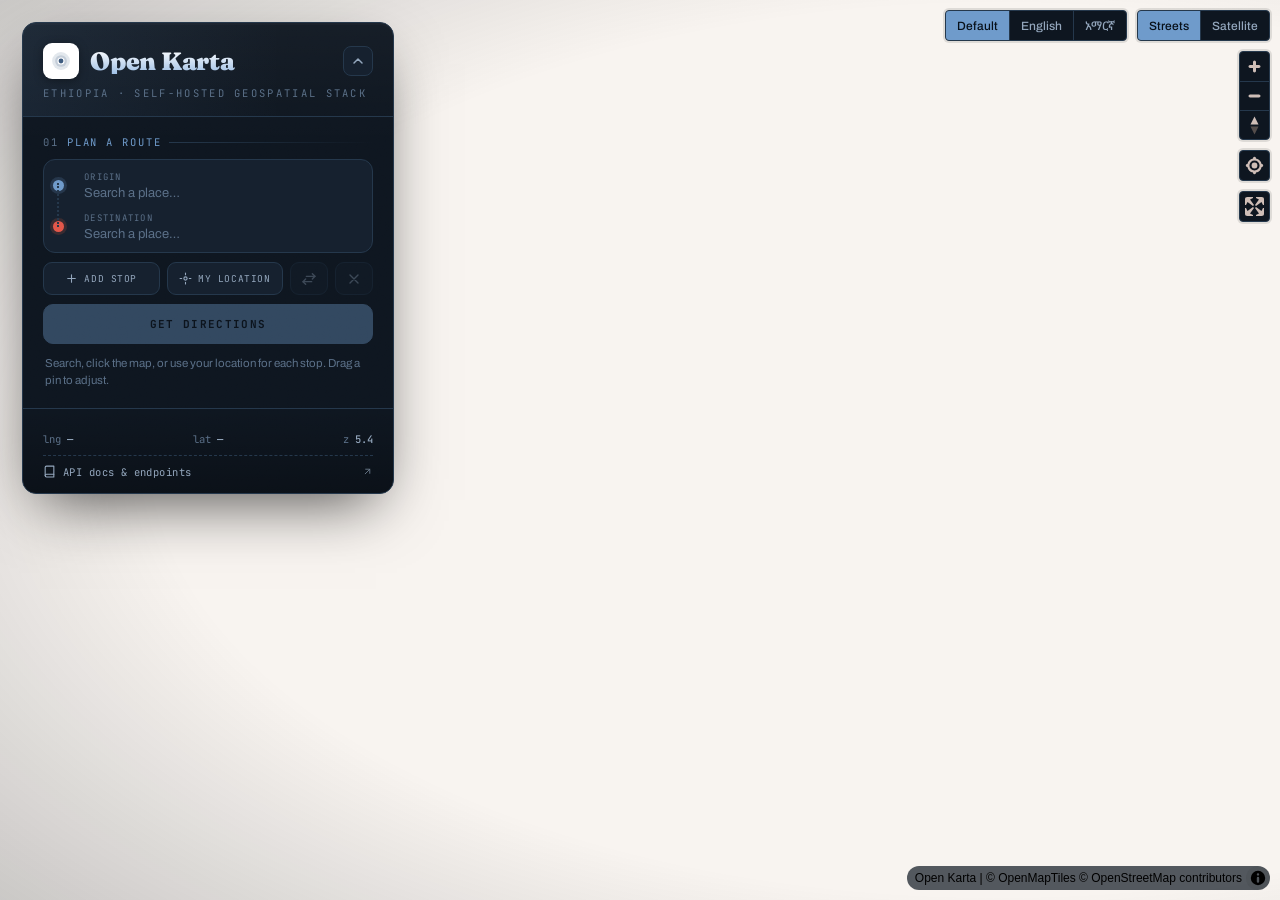
==== web/index.html @ 4a0ace34 "feat: add self-hosted Ethiopia geospatial stack behind one gateway Open Karta — a Docker Compose sta" ====
<!DOCTYPE html>
<html lang="en">
<head>
<meta charset="utf-8" />
<meta name="viewport" content="width=device-width, initial-scale=1, maximum-scale=1, user-scalable=no" />
<title>Open Karta · Ethiopia Geospatial Stack</title>
<link rel="icon" type="image/svg+xml" href="logos/openkarta-dark-optimized.svg" />

<!-- Self-hosted: no external CDN requests -->
<link href="vendor/maplibre-gl.css" rel="stylesheet" />
<script src="vendor/maplibre-gl.js"></script>

<link href="fonts-ui/ui.css" rel="stylesheet" />

<style>
  :root {
    --ink:        #0a111b;   /* body backdrop                        */
    --panel:      #0e1620;   /* brand navy (from logo)               */
    --panel-2:    #16212f;   /* raised surface                       */
    --line:       #25384c;   /* hairline borders (steel-tinted)      */
    --parchment:  #e9eff6;   /* primary text (cool off-white)        */
    --muted:      #94a7bd;   /* secondary text                       */
    --faint:      #5b7088;   /* tertiary text                        */
    --saffron:    #6f9bcb;   /* primary accent (brand steel, bright) */
    --saffron-dk: #3e5c80;   /* brand steel (base, from logo)        */
    --amber:      #e0a23a;   /* warn / starting (semantic)           */
    --emerald:    #3fae74;   /* online / ok (semantic)               */
    --terracotta: #e2574a;   /* offline / destination / alert        */
    --radius:     14px;
    --shadow:     0 24px 60px -18px rgba(0,0,0,.7), 0 2px 0 rgba(255,255,255,.02) inset;
  }

  * { box-sizing: border-box; }
  html, body { height: 100%; margin: 0; }
  body {
    font-family: "Archivo", "Noto Sans Ethiopic", system-ui, sans-serif;
    background: var(--ink);
    color: var(--parchment);
    overflow: hidden;
    -webkit-font-smoothing: antialiased;
  }

  #map { position: absolute; inset: 0; }

  /* faint vignette so the bright basemap recedes under the panel */
  #map::after {
    content: ""; position: absolute; inset: 0; pointer-events: none;
    background: radial-gradient(120% 90% at 78% 50%, transparent 55%, rgba(8,14,22,.28) 100%);
  }

  /* ----------------------------------------------------------------- panel */
  .panel {
    position: absolute; top: 22px; left: 22px; z-index: 5;
    width: 372px; max-width: calc(100vw - 44px);
    max-height: calc(100vh - 44px);
    display: flex; flex-direction: column;
    background:
      linear-gradient(180deg, rgba(255,255,255,.03), transparent 120px),
      var(--panel);
    border: 1px solid var(--line);
    border-radius: var(--radius);
    box-shadow: var(--shadow);
    overflow: hidden;
    backdrop-filter: blur(2px);
  }
  /* film grain */
  .panel::before {
    content:""; position:absolute; inset:0; pointer-events:none; opacity:.045; mix-blend-mode:overlay;
    background-image:url("data:image/svg+xml;utf8,<svg xmlns='http://www.w3.org/2000/svg' width='120' height='120'><filter id='n'><feTurbulence type='fractalNoise' baseFrequency='.9' numOctaves='2'/></filter><rect width='100%25' height='100%25' filter='url(%23n)'/></svg>");
  }
  .panel > * { position: relative; }

  .scroll { overflow-y: auto; padding: 0 20px 18px; }
  .scroll::-webkit-scrollbar { width: 8px; }
  .scroll::-webkit-scrollbar-thumb { background: var(--line); border-radius: 8px; }

  /* header */
  .head { padding: 20px 20px 16px; border-bottom: 1px solid var(--line);
          background: linear-gradient(90deg, rgba(111,155,203,.10), transparent 70%); }
  .brandrow { display:flex; align-items:center; gap:11px; }
  .mark { width:36px; height:36px; flex:0 0 auto; display:block; border-radius:9px;
          box-shadow:0 2px 10px rgba(0,0,0,.35); }
  .wordmark { font-family:"Fraunces", "Noto Sans Ethiopic", serif; font-weight:900; font-size:25px; letter-spacing:-.01em; line-height:1;
              background:linear-gradient(180deg,#fff,#9fc0e6); -webkit-background-clip:text; background-clip:text; color:transparent; }
  .tagline { margin-top:7px; font-family:"JetBrains Mono", "Noto Sans Ethiopic", monospace; font-size:10.5px; letter-spacing:.22em;
             text-transform:uppercase; color:var(--faint); }

  /* collapse toggle */
  .toggle { margin-left:auto; flex:0 0 auto; width:30px; height:30px; display:grid; place-items:center;
            background:var(--panel-2); border:1px solid var(--line); border-radius:8px; color:var(--muted);
            cursor:pointer; transition:color .18s, border-color .18s, background .18s; }
  .toggle:hover { color:var(--parchment); border-color:var(--saffron-dk); background:rgba(111,155,203,.10); }
  .toggle svg { width:16px; height:16px; transition:transform .25s ease; }
  .panel.collapsed .toggle svg { transform:rotate(180deg); }
  .panel.collapsed .scroll, .panel.collapsed .foot, .panel.collapsed .tagline { display:none; }
  .panel.collapsed .head { border-bottom:none; }

  /* sections */
  .sec { padding-top: 18px; }
  .sec-label { display:flex; align-items:center; gap:8px; font-family:"JetBrains Mono", "Noto Sans Ethiopic", monospace;
               font-size:10.5px; letter-spacing:.18em; text-transform:uppercase; color:var(--saffron);
               margin: 0 0 10px; }
  .sec-label .n { color:var(--faint); }
  .sec-label::after { content:""; flex:1; height:1px; background:linear-gradient(90deg,var(--line),transparent); }

  /* trip planner — dynamic stop rows (origin / waypoints / destination) */
  .trip { position:relative; background:var(--panel-2); border:1px solid var(--line); border-radius:12px; padding:5px 6px; }
  .trip-row { position:relative; display:grid; grid-template-columns:16px 1fr 24px; gap:9px; align-items:center; }
  .trip-row .dot { position:relative; width:11px; height:11px; border-radius:50%; justify-self:center; z-index:1; }
  .trip-row .dot.a  { background:var(--saffron);    box-shadow:0 0 0 3px rgba(111,155,203,.18); }
  .trip-row .dot.b  { background:var(--terracotta); box-shadow:0 0 0 3px rgba(223,91,59,.18); }
  .trip-row .dot.wp { background:#e0a23a;           box-shadow:0 0 0 3px rgba(224,162,58,.18); }
  /* dotted connector from each row's dot up to the previous one (dots cover the ends) */
  .trip-row:not(:first-child) .dot::before { content:""; position:absolute; left:50%; transform:translateX(-50%);
                                             bottom:50%; height:44px; border-left:2px dotted var(--line); z-index:-1; }
  .tf { position:relative; min-width:0; border-radius:8px; padding:6px 9px; transition:background .15s, box-shadow .15s; }
  .tf:hover { background:rgba(111,155,203,.06); }
  .tf.armed { background:rgba(111,155,203,.12); box-shadow:inset 0 0 0 1.5px var(--saffron); }
  .tf-lab { display:block; font-family:"JetBrains Mono","Noto Sans Ethiopic",monospace; font-size:9px; letter-spacing:.14em; text-transform:uppercase; color:var(--faint); }
  .tf-in { width:100%; background:transparent; border:0; outline:none; color:var(--parchment); font-size:13px;
           font-family:"Archivo","Noto Sans Ethiopic",sans-serif; padding:2px 0 0; text-overflow:ellipsis; }
  .tf-in::placeholder { color:var(--faint); }
  .tf-rm { width:24px; height:24px; justify-self:center; border:0; border-radius:7px; background:transparent; color:var(--faint);
           cursor:pointer; display:grid; place-items:center; transition:all .15s; }
  .tf-rm:hover { color:var(--terracotta); background:rgba(223,91,59,.10); }
  .tf-rm svg { width:14px; height:14px; }
  /* per-field autocomplete dropdown */
  .tf-ac { position:absolute; left:0; right:0; top:calc(100% + 5px); z-index:40; list-style:none; margin:0; padding:0;
           background:var(--panel); border:1px solid var(--line); border-radius:10px; overflow:hidden auto;
           box-shadow:0 16px 34px -14px rgba(0,0,0,.7); max-height:236px; }
  .tf-ac[hidden] { display:none; }
  .tf-ac li { padding:8px 11px; cursor:pointer; }
  .tf-ac li.active, .tf-ac li:hover { background:rgba(111,155,203,.14); }
  .tf-ac .ac-name { font-size:13px; color:var(--parchment); font-weight:600; white-space:nowrap; overflow:hidden; text-overflow:ellipsis; }
  .tf-ac .ac-sub { font-size:11px; color:var(--faint); white-space:nowrap; overflow:hidden; text-overflow:ellipsis; margin-top:1px; }
  .tf-ac .ac-empty { padding:9px 11px; font-size:12px; color:var(--faint); }

  .trip-actions { display:flex; gap:7px; margin-top:9px; }
  .chip-btn { flex:1; display:flex; align-items:center; justify-content:center; gap:6px; cursor:pointer; min-width:0;
              font-family:"JetBrains Mono","Noto Sans Ethiopic",monospace; font-size:9.5px; letter-spacing:.06em; text-transform:uppercase;
              color:var(--muted); background:var(--panel-2); border:1px solid var(--line); border-radius:9px; padding:9px 8px; transition:all .15s; white-space:nowrap; }
  .chip-btn:hover:not(:disabled) { color:var(--parchment); border-color:var(--saffron-dk); background:rgba(111,155,203,.06); }
  .chip-btn:disabled { opacity:.4; cursor:not-allowed; }
  .chip-btn svg { width:13px; height:13px; flex:0 0 auto; }
  .ticon { width:38px; flex:0 0 auto; border-radius:9px; border:1px solid var(--line); background:var(--panel-2); color:var(--muted);
           cursor:pointer; display:grid; place-items:center; transition:all .15s; }
  .ticon:hover:not(:disabled) { color:var(--parchment); border-color:var(--saffron-dk); background:rgba(111,155,203,.08); }
  .ticon:disabled { opacity:.35; cursor:not-allowed; }
  .ticon svg { width:16px; height:16px; }

  .btn-primary { margin-top:9px; width:100%; cursor:pointer; font-family:"JetBrains Mono","Noto Sans Ethiopic",monospace;
                 font-size:11px; letter-spacing:.12em; text-transform:uppercase; font-weight:600; color:#081019;
                 background:var(--saffron); border:1px solid var(--saffron); border-radius:10px; padding:12px;
                 box-shadow:0 8px 20px -10px rgba(111,155,203,.55); transition:filter .15s, opacity .15s; }
  .btn-primary:hover:not(:disabled) { filter:brightness(1.08); }
  .btn-primary:disabled { opacity:.38; cursor:not-allowed; box-shadow:none; }

  .trip-hint { font-size:11.5px; line-height:1.5; color:var(--faint); margin:11px 2px 0; }

  .metrics { display:none; grid-template-columns:1fr 1fr; gap:10px; margin-top:12px; }
  .metrics.show { display:grid; animation:rise .4s ease both; }
  .metric { background:linear-gradient(180deg,var(--panel-2),#101926); border:1px solid var(--line);
            border-radius:11px; padding:13px 14px; }
  .metric .k { font-family:"JetBrains Mono","Noto Sans Ethiopic",monospace; font-size:9.5px; letter-spacing:.16em; text-transform:uppercase; color:var(--faint); }
  .metric .v { font-family:"Fraunces","Noto Sans Ethiopic",serif; font-weight:600; font-size:26px; line-height:1.05; margin-top:4px; color:var(--parchment); }
  .metric .v small { font-size:13px; color:var(--muted); font-family:"Archivo","Noto Sans Ethiopic",sans-serif; font-weight:500; }

  /* turn-by-turn directions */
  .steps-wrap { display:none; margin-top:12px; border:1px solid var(--line); border-radius:11px;
                overflow:hidden; background:var(--panel-2); }
  .steps-wrap.show { display:block; animation:rise .35s ease both; }
  .steps-head { width:100%; display:flex; align-items:center; gap:9px; cursor:pointer; border:0;
                background:linear-gradient(90deg, rgba(111,155,203,.10), transparent); color:var(--parchment);
                padding:11px 12px; font-family:"JetBrains Mono","Noto Sans Ethiopic",monospace; font-size:11px;
                letter-spacing:.14em; text-transform:uppercase; }
  .steps-head .dir-ico { width:15px; height:15px; color:var(--saffron); flex:0 0 auto; }
  .steps-head .steps-count { margin-left:auto; color:var(--faint); font-size:10px; letter-spacing:.06em; }
  .steps-head .chev { width:15px; height:15px; color:var(--muted); transition:transform .25s ease; flex:0 0 auto; }
  .steps-wrap.collapsed .chev { transform:rotate(-90deg); }
  .steps-wrap.collapsed .steps { display:none; }
  .steps { list-style:none; margin:0; padding:0; max-height:288px; overflow-y:auto; border-top:1px solid var(--line); }
  .steps::-webkit-scrollbar { width:8px; }
  .steps::-webkit-scrollbar-thumb { background:var(--line); border-radius:8px; }
  .steps li { display:flex; align-items:flex-start; gap:11px; padding:10px 12px; position:relative; }
  .steps li:not(:last-child)::after { content:""; position:absolute; left:27px; top:34px; bottom:-1px; width:2px;
                                      background:var(--line); }   /* connector rail */
  .step-ico { width:32px; height:32px; flex:0 0 auto; border-radius:9px; display:grid; place-items:center;
              background:rgba(111,155,203,.13); color:var(--saffron); z-index:1; }
  .step-ico svg { width:18px; height:18px; }
  .step-ico.depart { color:var(--emerald); background:rgba(63,174,116,.15); }
  .step-ico.arrive { color:var(--terracotta); background:rgba(226,87,74,.16); }
  .step-body { min-width:0; flex:1; padding-top:1px; }
  .step-instr { font-size:12.5px; color:var(--muted); line-height:1.38; }
  .step-instr b { color:var(--parchment); font-weight:600; }
  .step-dist { margin-top:3px; font-family:"JetBrains Mono","Noto Sans Ethiopic",monospace; font-size:10px; color:var(--faint);
               letter-spacing:.04em; }

  /* top-right segmented toggles — match the (dark-restyled) built-in ctrl-group */
  .ok-segs { display:flex; gap:10px; }
  .ok-seg { display:flex; background:var(--panel); border:1px solid var(--line); border-radius:4px; overflow:hidden;
            box-shadow:0 0 0 2px rgba(0,0,0,.1); }
  .ok-seg button { border:0; cursor:pointer; background:transparent; color:var(--muted); height:29px; padding:0 11px;
                   font-family:"Archivo","Noto Sans Ethiopic",sans-serif; font-size:12px; font-weight:500;
                   white-space:nowrap; transition:background .15s, color .15s; }
  .ok-seg button + button { border-left:1px solid var(--line); }
  .ok-seg button:hover { background:rgba(111,155,203,.12); color:var(--parchment); }
  .ok-seg button.active { background:var(--saffron); color:#081019; }   /* selected segment (matches panel switchers) */

  /* footer telemetry */
  .foot { border-top:1px solid var(--line); padding:13px 20px 14px;
          background:linear-gradient(180deg, transparent, rgba(0,0,0,.25)); }
  .svc { display:flex; align-items:center; gap:9px; padding:3px 0; font-size:12px; }
  .dot { width:8px; height:8px; border-radius:50%; flex:0 0 auto; background:var(--faint);
         box-shadow:0 0 0 0 rgba(0,0,0,0); transition:.3s; }
  .dot.on    { background:var(--emerald);    box-shadow:0 0 9px rgba(63,174,116,.7); }
  .dot.warn  { background:var(--amber);       box-shadow:0 0 9px rgba(224,162,58,.6); animation:pulse 1.4s infinite; }
  .dot.off   { background:#5a4631; }
  .svc .name { color:var(--muted); }
  .svc .state { margin-left:auto; font-family:"JetBrains Mono","Noto Sans Ethiopic",monospace; font-size:10px;
                letter-spacing:.1em; text-transform:uppercase; color:var(--faint); }
  .coords { margin-top:10px; padding-top:10px; border-top:1px dashed var(--line);
            font-family:"JetBrains Mono","Noto Sans Ethiopic",monospace; font-size:10.5px; color:var(--faint);
            display:flex; justify-content:space-between; }
  .coords b { color:var(--muted); font-weight:500; }
  .docs-link { display:flex; align-items:center; gap:7px; margin-top:9px; padding-top:9px; border-top:1px dashed var(--line);
               text-decoration:none; color:var(--muted); font-family:"JetBrains Mono","Noto Sans Ethiopic",monospace;
               font-size:10.5px; letter-spacing:.04em; transition:color .15s; }
  .docs-link:hover { color:var(--saffron); }
  .docs-link svg { width:13px; height:13px; flex:0 0 auto; }
  .docs-link span { flex:1; }
  .docs-link .ext { width:11px; height:11px; opacity:.7; }

  /* toast / status line */
  .toast {
    position:absolute; left:50%; bottom:26px; transform:translate(-50%,16px); z-index:6;
    background:rgba(14,22,32,.92); border:1px solid var(--line); color:var(--parchment);
    font-family:"JetBrains Mono","Noto Sans Ethiopic",monospace; font-size:12px; letter-spacing:.02em;
    padding:10px 16px; border-radius:999px; box-shadow:var(--shadow);
    opacity:0; pointer-events:none; transition:.32s cubic-bezier(.2,.8,.2,1);
    display:flex; align-items:center; gap:9px; max-width:min(80vw,520px);
  }
  .toast.show { opacity:1; transform:translate(-50%,0); }
  .toast .tdot { width:7px; height:7px; border-radius:50%; background:var(--saffron); flex:0 0 auto; }
  .toast.err .tdot { background:var(--terracotta); }
  .toast.ok  .tdot { background:var(--emerald); }

  /* map markers */
  .mk { width:30px; height:30px; transform:translateY(-6px); filter:drop-shadow(0 5px 6px rgba(0,0,0,.4)); cursor:pointer; }
  .mk svg { width:100%; height:100%; display:block; }
  .mk .glyph { font-family:"JetBrains Mono","Noto Sans Ethiopic",monospace; font-weight:700; font-size:12px; }

  /* maplibre chrome restyle */
  .maplibregl-ctrl-group { background:var(--panel) !important; border:1px solid var(--line) !important; }
  .maplibregl-ctrl-group button + button { border-top:1px solid var(--line) !important; }
  .maplibregl-ctrl button .maplibregl-ctrl-icon { filter:invert(.85) sepia(.3) hue-rotate(330deg); }
  .maplibregl-ctrl-attrib { background:rgba(14,22,32,.7) !important; }
  .maplibregl-ctrl-attrib a { color:var(--muted) !important; }

  /* intro animation */
  @keyframes rise { from { opacity:0; transform:translateY(8px); } to { opacity:1; transform:none; } }
  @keyframes pulse { 0%,100%{ box-shadow:0 0 0 0 rgba(224,162,58,.5);} 50%{ box-shadow:0 0 0 5px rgba(224,162,58,0);} }
  .reveal { opacity:0; animation:rise .6s cubic-bezier(.2,.8,.2,1) forwards; }

  @media (max-width:560px){
    .panel{ left:12px; right:12px; top:12px; width:auto; max-height:calc(100vh - 24px); }
  }
</style>
</head>
<body>

<div id="map"></div>

<aside class="panel">
  <header class="head reveal" style="animation-delay:.05s">
    <div class="brandrow">
      <img class="mark" src="logos/openkarta-white-optimized.svg" alt="Open Karta logo" />
      <div>
        <div class="wordmark">Open&nbsp;Karta</div>
      </div>
      <button id="toggle" class="toggle" type="button" aria-label="Collapse panel" aria-expanded="true" title="Collapse panel">
        <svg viewBox="0 0 24 24" fill="none" stroke="currentColor" stroke-width="2.2" stroke-linecap="round" stroke-linejoin="round"><path d="m6 15 6-6 6 6"/></svg>
      </button>
    </div>
    <div class="tagline" data-i18n="tagline">Ethiopia · Self-hosted Geospatial Stack</div>
  </header>

  <div class="scroll">
    <!-- trip planner: searchable Origin / waypoints / Destination -->
    <section class="sec reveal" style="animation-delay:.1s; position:relative; z-index:6;">
      <p class="sec-label"><span class="n">01</span> <span data-i18n="planroute">Plan a route</span></p>

      <div class="trip" id="trip"></div>   <!-- stop rows rendered by renderTrip() -->

      <div class="trip-actions">
        <button class="chip-btn" id="addStop" type="button">
          <svg viewBox="0 0 24 24" fill="none" stroke="currentColor" stroke-width="2" stroke-linecap="round" stroke-linejoin="round"><path d="M12 5v14M5 12h14"/></svg>
          <span data-i18n="add_stop">Add stop</span>
        </button>
        <button class="chip-btn" id="useLoc" type="button">
          <svg viewBox="0 0 24 24" fill="none" stroke="currentColor" stroke-width="2" stroke-linecap="round" stroke-linejoin="round"><circle cx="12" cy="12" r="3"/><path d="M12 2v3M12 19v3M2 12h3M19 12h3"/></svg>
          <span data-i18n="my_location">My location</span>
        </button>
        <button class="ticon" id="swap" type="button" disabled aria-label="Swap">
          <svg viewBox="0 0 24 24" fill="none" stroke="currentColor" stroke-width="2" stroke-linecap="round" stroke-linejoin="round"><path d="m17 4 4 4-4 4"/><path d="M21 8H8"/><path d="m7 20-4-4 4-4"/><path d="M3 16h13"/></svg>
        </button>
        <button class="ticon" id="clear" type="button" disabled aria-label="Clear">
          <svg viewBox="0 0 24 24" fill="none" stroke="currentColor" stroke-width="2" stroke-linecap="round" stroke-linejoin="round"><path d="M18 6 6 18M6 6l12 12"/></svg>
        </button>
      </div>

      <button class="btn-primary" id="go" type="button" disabled data-i18n="get_directions">Get directions</button>

      <div class="metrics" id="metrics">
        <div class="metric"><div class="k" data-i18n="distance">Distance</div><div class="v" id="mDist">—</div></div>
        <div class="metric"><div class="k" data-i18n="drivetime">Drive time</div><div class="v" id="mTime">—</div></div>
      </div>

      <!-- turn-by-turn directions (collapsible) -->
      <div class="steps-wrap" id="stepsWrap">
        <button class="steps-head" id="stepsToggle" type="button" aria-expanded="true">
          <svg class="dir-ico" viewBox="0 0 24 24" fill="none" stroke="currentColor" stroke-width="2" stroke-linecap="round" stroke-linejoin="round"><path d="M9 6h11"/><path d="M9 12h11"/><path d="M9 18h11"/><circle cx="4" cy="6" r="1"/><circle cx="4" cy="12" r="1"/><circle cx="4" cy="18" r="1"/></svg>
          <span data-i18n="directions">Directions</span>
          <span class="steps-count" id="stepsCount"></span>
          <svg class="chev" viewBox="0 0 24 24" fill="none" stroke="currentColor" stroke-width="2.2" stroke-linecap="round" stroke-linejoin="round"><path d="m6 9 6 6 6-6"/></svg>
        </button>
        <ol class="steps" id="steps"></ol>
      </div>

      <p class="trip-hint" data-i18n="trip_hint">Search, click the map, or use your location for each stop. Drag a pin to adjust.</p>
    </section>
  </div>

  <!-- cursor readout + docs link -->
  <footer class="foot reveal" style="animation-delay:.3s">
    <div class="coords" style="border-top:0;padding-top:0"><span>lng <b id="cx">—</b></span><span>lat <b id="cy">—</b></span><span>z <b id="cz">—</b></span></div>
    <a class="docs-link" href="/docs/" target="_blank" rel="noopener">
      <svg viewBox="0 0 24 24" fill="none" stroke="currentColor" stroke-width="2" stroke-linecap="round" stroke-linejoin="round"><path d="M4 19.5A2.5 2.5 0 0 1 6.5 17H20"/><path d="M6.5 2H20v20H6.5A2.5 2.5 0 0 1 4 19.5v-15A2.5 2.5 0 0 1 6.5 2z"/></svg>
      <span data-i18n="api_docs">API docs &amp; endpoints</span>
      <svg class="ext" viewBox="0 0 24 24" fill="none" stroke="currentColor" stroke-width="2" stroke-linecap="round" stroke-linejoin="round"><path d="M7 17 17 7M8 7h9v9"/></svg>
    </a>
  </footer>
</aside>

<div class="toast" id="toast"><span class="tdot"></span><span id="toastMsg"></span></div>

<script>
/* ======================================================================
   Open Karta — frontend showcase
   Every backend is reverse-proxied same-origin through the :8000 nginx:
     /tiles/  Martin  ·  /osrm/  OSRM  ·  /photon/  Photon  ·  /nominatim/  Nominatim
   ====================================================================== */
const OSRM   = "/osrm";
const PHOTON = "/photon";   // type-ahead autocomplete

/* --------------------------- shareable URL state ------------------------ */
/* Camera (zoom/lat/lng) lives in the map #hash (MapLibre `hash: true`).
   Everything else is query params: base, lang, place (+plabel), route.       */
const URLP = new URLSearchParams(location.search);
const HAD_HASH = !!location.hash;     // did the shared link pin the camera?
function setParam(key, val) {
  const u = new URL(location.href);                 // includes the live #hash
  if (val == null || val === "") u.searchParams.delete(key);
  else u.searchParams.set(key, val);
  history.replaceState(history.state, "", u);       // preserve the camera hash
}

/* -------------------------------- i18n ---------------------------------- */
/* UI follows the Labels language: English for default/en, Amharic for am.    */
const I18N = {
  en: {
    tagline:"Ethiopia · Self-hosted Geospatial Stack",
    planroute:"Plan a route",  directions:"Directions", origin:"Origin", dest:"Destination",
    distance:"Distance", drivetime:"Drive time", clear:"Clear route",


    svc_tiles:"Vector tiles · Martin", svc_route:"Routing · OSRM", svc_search:"Search · Photon",
    base_street:"Streets", base_satellite:"Satellite", lang_default:"Default", lang_en:"English", lang_am:"Amharic",
    st_checking:"checking", st_online:"online", st_offline:"offline", st_starting:"starting", st_building:"building",
    u_m:"m", u_km:"km", u_min:"min", u_h:"h", u_steps:"steps",
      t_calc:"Calculating route…",
    t_noroute:"No route found between those points.", t_routeready:"Route ready · {km} km", t_cleared:"Route cleared",
    t_nomatch:"No match found in Ethiopia — try another term", t_basemap:"Basemap · {x}", t_labels:"Labels · {x}",
    t_searcherr:"Search unavailable — Photon still building? ({e})", t_routeerr:"Routing unreachable — finished building yet? ({e})",
      my_location:"My location", get_directions:"Get directions",
     swap:"Reverse the route",
    trip_hint:"Search, click the map, or use your location for each stop. Drag a pin to adjust.",
    t_setfrom:"Start set — now choose a destination", t_setto:"Destination set", t_armfrom:"Now search or click the map to set your start",
    t_armto:"Now search or click the map to set your destination", t_locating:"Finding your location…",
    t_locerr:"Couldn't get your location — allow access or pick it on the map", t_swapped:"Route reversed",
    add_stop:"Add stop", stop_label:"Stop", remove_stop:"Remove stop", search_ph_field:"Search a place…",
    t_setstop:"Stop set", t_armstop:"Now search or click the map to set this stop", t_maxstops:"Maximum stops reached",
    api_docs:"API docs & endpoints"
  },
  am: {
    tagline:"ኢትዮጵያ · በራስ የተስተናገደ የካርታ መድረክ",
    planroute:"መንገድ ያቅዱ",  directions:"አቅጣጫዎች", origin:"መነሻ", dest:"መድረሻ",
    distance:"ርቀት", drivetime:"የጉዞ ጊዜ", clear:"መንገዱን ላጽዳ",


    svc_tiles:"ካርታ ንጣፎች · Martin", svc_route:"መንገድ · OSRM", svc_search:"ፍለጋ · Photon",
    base_street:"ጎዳና", base_satellite:"ሳተላይት", lang_default:"ነባሪ", lang_en:"እንግሊዝኛ", lang_am:"አማርኛ",
    st_checking:"በመፈተሽ ላይ", st_online:"ይሰራል", st_offline:"ጠፍቷል", st_starting:"በመጀመር ላይ", st_building:"በመገንባት ላይ",
    u_m:"ሜ", u_km:"ኪሜ", u_min:"ደቂቃ", u_h:"ሰ", u_steps:"ደረጃዎች",
      t_calc:"መንገድ በማስላት ላይ…",
    t_noroute:"በነዚህ ቦታዎች መካከል መንገድ አልተገኘም።", t_routeready:"መንገድ ዝግጁ ነው · {km} ኪሜ", t_cleared:"መንገዱ ጸድቷል",
    t_nomatch:"አልተገኘም — በሌላ ቃል ይሞክሩ", t_basemap:"የካርታ ዓይነት · {x}", t_labels:"ስያሜዎች · {x}",
    t_searcherr:"ፍለጋ አልተሳካም — Photon እየተገነባ ይሆን? ({e})", t_routeerr:"የመንገድ አገልግሎት አልተገኘም — ግንባታው አልቋል? ({e})",
      my_location:"የእኔ አካባቢ", get_directions:"አቅጣጫ ያግኙ",
     swap:"መንገዱን ይገልብጡ",
    trip_hint:"ለእያንዳንዱ ማረፊያ ይፈልጉ፣ ካርታውን ይጫኑ ወይም አካባቢዎን ይጠቀሙ። ለማስተካከል ምልክቱን ይጎትቱ።",
    t_setfrom:"መነሻ ተዘጋጅቷል — አሁን መድረሻ ይምረጡ", t_setto:"መድረሻ ተዘጋጅቷል", t_armfrom:"መነሻዎን ለማበጀት ይፈልጉ ወይም ካርታውን ይጫኑ",
    t_armto:"መድረሻዎን ለማበጀት ይፈልጉ ወይም ካርታውን ይጫኑ", t_locating:"አካባቢዎን በማግኘት ላይ…",
    t_locerr:"አካባቢዎን ማግኘት አልተቻለም — ፈቃድ ይስጡ ወይም በካርታው ይምረጡ", t_swapped:"መንገዱ ተገልብጧል",
    add_stop:"ማረፊያ ይጨምሩ", stop_label:"ማረፊያ", remove_stop:"ማረፊያ ያስወግዱ", search_ph_field:"ቦታ ይፈልጉ…",
    t_setstop:"ማረፊያ ተዘጋጅቷል", t_armstop:"ይህን ማረፊያ ለማበጀት ይፈልጉ ወይም ካርታውን ይጫኑ", t_maxstops:"ከዚህ በላይ ማረፊያ ማከል አይቻልም",
    api_docs:"የኤፒአይ ሰነድ"
  }
};
function uiLang() { return activeLang === "am" ? "am" : "en"; }
function tr(k) { const L = uiLang(); return (I18N[L] && I18N[L][k] != null) ? I18N[L][k] : (I18N.en[k] != null ? I18N.en[k] : k); }
function fmt(k, v) { return tr(k).replace(/\{(\w+)\}/g, (_, n) => (v && v[n] != null ? v[n] : "")); }
function applyUILang() {
  const L = uiLang();
  document.documentElement.lang = L;
  document.querySelectorAll("[data-i18n]").forEach(el => { const v = I18N[L][el.dataset.i18n]; if (v != null) el.textContent = v; });
  document.querySelectorAll("[data-i18n-html]").forEach(el => { const v = I18N[L][el.dataset.i18nHtml]; if (v != null) el.innerHTML = v; });
  if (typeof updateTripUI === "function") updateTripUI();   // re-translate stop labels + placeholders
  if (lastRoute) { renderMetrics(lastRoute); renderSteps(lastRoute); }   // re-translate active directions
}

/* ------------------------------ basemaps -------------------------------- */
/* Both styles (web/styles/) use our self-hosted Martin vector tiles via /tiles/.
   Satellite-Hybrid is built from Bright (same roads/labels) over ESRI World
   Imagery, so the two basemaps share styling, glyphs and sprite. */
const BASEMAPS = [
  { id: "street",    label: "Street",    style: "styles/Bright.json" },
  { id: "satellite", label: "Satellite", style: "styles/Satellite-Hybrid.json" }
];
let activeBasemap = BASEMAPS.find(b => b.id === URLP.get("base")) || BASEMAPS[0];
let activeLang = ["en", "am", "default"].includes(URLP.get("lang")) ? URLP.get("lang") : "default";   // used by i18n + geocoder (declared early to avoid TDZ)

/* ---------------------------- map init ---------------------------------- */
const map = new maplibregl.Map({
  container: "map",
  style: activeBasemap.style,
  center: [39.6, 8.6],   // Ethiopia (overridden by #hash when present)
  zoom: 5.4,
  hash: true,            // zoom/lat/lng <-> URL #hash
  attributionControl: { compact: true, customAttribution: "Open Karta" },
  // Root-relative URLs (/tiles, /fonts, /sprites) can't be resolved inside
  // MapLibre's worker (no document base) -> "Failed to parse URL". Absolutize
  // them against the page origin here. Keeps the styles host-agnostic.
  transformRequest: (url) => ({ url: url.charAt(0) === "/" ? location.origin + url : url })
});
// Standard controls are added LAST (see bottom) so the segmented toggles sit
// above the zoom control in the top-right stack.

// Keeps the top-right segmented toggles in sync when state changes via the panel.
const toggleRefreshers = [];
function syncToggles() { toggleRefreshers.forEach(fn => fn()); }

/* ----------------------------- helpers ---------------------------------- */
const $ = id => document.getElementById(id);
let toastTimer;
function toast(msg, kind="") {
  const t = $("toast");
  $("toastMsg").textContent = msg;
  t.className = "toast show " + kind;
  clearTimeout(toastTimer);
  toastTimer = setTimeout(()=> t.classList.remove("show"), 4200);
}
const fmtCoord = (lng,lat) => `${lat.toFixed(5)}, ${lng.toFixed(5)}`;

function markerEl(label, kind) {
  const el = document.createElement("div");
  el.className = "mk";
  const fill = kind === "b" ? "#e2574a" : kind === "wp" ? "#e0a23a" : kind === "geo" ? "#36b39a" : "#5b86b3";
  const tcol = kind === "b" ? "#fff" : "#081019";
  el.innerHTML =
    `<svg viewBox="0 0 30 38">
       <path d="M15 37 C15 37 28 22 28 14 A13 13 0 1 0 2 14 C2 22 15 37 15 37Z" fill="${fill}" stroke="#0a111b" stroke-width="1.2"/>
       <text class="glyph" x="15" y="18" text-anchor="middle" fill="${tcol}">${label}</text>
     </svg>`;
  return el;
}

/* ----------------------------- search ----------------------------------- */
/* Photon (prefix/type-ahead) backs the inline search in every trip field.   */
const esc = (s) => String(s == null ? "" : s).replace(/[&<>"]/g, c => ({ "&": "&amp;", "<": "&lt;", ">": "&gt;", '"': "&quot;" }[c]));

// Shared Photon lookup: returns [{lng,lat,name,sub}] biased to the current view.
async function photonSuggest(query, limit = 5) {
  const c = map.getCenter();
  const url = PHOTON + "/api?limit=" + limit +
    "&lang=" + (uiLang() === "am" ? "am" : "en") +
    "&lat=" + c.lat.toFixed(4) + "&lon=" + c.lng.toFixed(4) +
    "&q=" + encodeURIComponent(query);
  const res = await fetch(url);
  if (!res.ok) throw new Error("HTTP " + res.status);
  const data = await res.json();
  return (data.features || []).map((f) => {
    const p = f.properties || {};
    const name = p.name || [p.street, p.housenumber].filter(Boolean).join(" ") || p.city || p.state || "Unnamed place";
    const sub = [p.street, p.city, p.county, p.state, p.country]
      .filter((v, i, a) => v && v !== name && a.indexOf(v) === i).slice(0, 3).join(", ");
    const [lng, lat] = f.geometry.coordinates;
    return { lng, lat, name, sub };
  });
}

/* --------------------------- basemap switcher --------------------------- */
function setBasemap(bm) {
  if (bm === activeBasemap) return;
  activeBasemap = bm;
  setParam("base", bm.id);
  map.setStyle(bm.style);   // accepts a style URL or an inline style object
  toast(fmt("t_basemap", { x: tr("base_" + bm.id) }));
  syncToggles();            // refresh the top-right basemap toggle
  // setStyle wipes custom sources/layers + resets labels. Once the new style is
  // ready, re-snapshot its labels, re-apply the chosen language, re-add the route.
  // (A/B/search markers are DOM-based and persist.)
  map.once("idle", () => { snapshotLabels(); applyLanguage(activeLang); if (currentRoute) addRouteLayers(currentRoute); });
}

/* ---------------------------- label language ---------------------------- */
/* Switches map labels between the style default (bilingual), English and
   Amharic, using the name:* fields in the OpenMapTiles vector tiles. */
const LANGS = [
  { id: "default", label: "Default" },
  { id: "en",      label: "English" },
  { id: "am",      label: "Amharic" }
];
const LANG_EXPR = {
  en: ["coalesce", ["get", "name:en"], ["get", "name:latin"], ["get", "name"]],
  am: ["coalesce", ["get", "name:am"], ["get", "name"]]
};
let labelOriginals = {};   // layerId -> pristine text-field for the current style

function snapshotLabels() {
  labelOriginals = {};
  for (const l of map.getStyle().layers) {
    if (l.type !== "symbol") continue;
    const tf = l.layout && l.layout["text-field"];
    if (tf && JSON.stringify(tf).includes('"name')) labelOriginals[l.id] = tf;  // name / name:* only
  }
}
function applyLanguage(lang) {
  activeLang = lang;
  const expr = LANG_EXPR[lang];                 // undefined for "default" -> restore original
  for (const id in labelOriginals) {
    try { map.setLayoutProperty(id, "text-field", expr || labelOriginals[id]); } catch (e) {}
  }
}
function selectLang(id) {
  applyLanguage(id);          // map labels (sets activeLang)
  applyUILang();              // overlay text + directions
  setParam("lang", id === "default" ? null : id);
  syncToggles();              // refresh the top-right language toggle
  toast(fmt("t_labels", { x: tr("lang_" + id) }));
}

/* ---------------------------- routing (03) ------------------------------ */
/* Ordered stops: index 0 = origin, last = destination, middle = waypoints.   */
let stops = [null, null];              // each filled stop: { lng, lat, label }
let markers = [null, null];            // maplibre Markers aligned 1:1 with stops
let armed = null;                      // numeric stop index (or null) — next search/map-click fills it
const MAX_STOPS = 8;
let currentRoute = null;               // active route geometry (re-added across basemap switches)
let lastRoute = null;                  // last OSRM route object (re-rendered when language changes)
const filledStops = () => stops.filter(Boolean);
const canRoute = () => stops.length >= 2 && stops.every(Boolean);

/* --- turn-by-turn directions (OSRM steps) --- */
const SVGI = (inner) => `<svg viewBox="0 0 24 24" fill="none" stroke="currentColor" stroke-width="2" stroke-linecap="round" stroke-linejoin="round">${inner}</svg>`;
const MICON = {
  depart:     SVGI('<path d="M3 11l19-9-9 19-2-8-8-2z"/>'),
  arrive:     SVGI('<path d="M5 22V4"/><path d="M5 4h11l-2.5 4L16 12H5"/>'),
  straight:   SVGI('<path d="M12 20V5"/><path d="m6 11 6-6 6 6"/>'),
  left:       SVGI('<path d="M9 14 4 9l5-5"/><path d="M4 9h10.5a5.5 5.5 0 0 1 5.5 5.5V20"/>'),
  right:      SVGI('<path d="m15 14 5-5-5-5"/><path d="M20 9H9.5A5.5 5.5 0 0 0 4 14.5V20"/>'),
  slightleft: SVGI('<path d="M8 16V8h8"/><path d="M18 18 8 8"/>'),
  slightright:SVGI('<path d="M16 16V8H8"/><path d="M6 18 16 8"/>'),
  uturn:      SVGI('<path d="M15 20v-9a3 3 0 0 0-6 0v3"/><path d="m6 11 3 3 3-3"/>'),
  roundabout: SVGI('<circle cx="12" cy="13.5" r="5"/><path d="M12 8.5V3"/><path d="m9 5 3-3 3 3"/>'),
  merge:      SVGI('<path d="M8 21V9"/><path d="m4 13 4-4 4 4"/><path d="M20 7c-5 0-8 2-8 7"/>'),
  fork:       SVGI('<path d="M12 21v-7"/><path d="M12 14 6 7"/><path d="m12 14 6-7"/>')
};
function maneuverIcon(m) {
  const t = m.type, mod = m.modifier || "";
  let k = "straight";
  if (t === "depart") k = "depart";
  else if (t === "arrive") k = "arrive";
  else if (t === "roundabout" || t === "rotary" || t === "roundabout turn") k = "roundabout";
  else if (t === "merge") k = "merge";
  else if (t === "fork") k = "fork";
  else if (mod.indexOf("uturn") >= 0) k = "uturn";
  else if (mod === "slight left") k = "slightleft";
  else if (mod === "slight right") k = "slightright";
  else if (mod.indexOf("left") >= 0) k = "left";
  else if (mod.indexOf("right") >= 0) k = "right";
  return MICON[k] || MICON.straight;
}
const MOD_EN = { "slight left":"slight left", "slight right":"slight right", "sharp left":"sharp left",
                 "sharp right":"sharp right", "left":"left", "right":"right", "straight":"straight" };
const MOD_AM = { "slight left":"ትንሽ ወደ ግራ", "slight right":"ትንሽ ወደ ቀኝ", "sharp left":"በደንብ ወደ ግራ",
                 "sharp right":"በደንብ ወደ ቀኝ", "left":"ግራ", "right":"ቀኝ", "straight":"ቀጥታ" };
function maneuverText(m, name) {
  const mod = m.modifier || "";
  const nm  = name ? `<b>${esc(name)}</b>` : "";
  if (uiLang() === "am") {
    const md = MOD_AM[mod] || mod, onto = name ? `፣ ${nm}` : "";
    switch (m.type) {
      case "depart":       return "ጉዞ ይጀምሩ";
      case "arrive":       return "መድረሻዎ ደርሰዋል";
      case "turn":
      case "end of road":  return (mod.indexOf("uturn") >= 0 ? "ወደ ኋላ ይመለሱ" : `ወደ ${md} ይታጠፉ`) + onto;
      case "continue":     return (mod && mod !== "straight" ? `ወደ ${md} ይቀጥሉ` : "ቀጥ ብለው ይቀጥሉ") + onto;
      case "new name":     return "ይቀጥሉ" + onto;
      case "merge":        return "ይቀላቀሉ" + onto;
      case "on ramp":      return "መግቢያውን ይውሰዱ" + onto;
      case "off ramp":     return "መውጫውን ይውሰዱ" + onto;
      case "fork":         return `በመንታ መንገዱ ${md} ይያዙ`;
      case "roundabout":
      case "rotary":       return "ወደ ዙሪያ መንገዱ ይግቡ" + (m.exit ? `፣ ${m.exit}ኛ መውጫ` : "") + onto;
      case "roundabout turn": return `በዙሪያ መንገዱ ወደ ${md} ይታጠፉ` + onto;
      default:             return "ይቀጥሉ" + onto;
    }
  }
  const md = MOD_EN[mod] || mod, onto = name ? ` onto ${nm}` : "", on = name ? ` on ${nm}` : "";
  switch (m.type) {
    case "depart":       return "Head out" + on;
    case "arrive":       return "Arrive at your destination";
    case "turn":
    case "end of road":  return (mod.indexOf("uturn") >= 0 ? "Make a U-turn" : `Turn ${md}`) + onto;
    case "continue":     return (mod && mod !== "straight" ? `Continue ${md}` : "Continue straight") + on;
    case "new name":     return "Continue" + onto;
    case "merge":        return `Merge ${md}`.trim() + onto;
    case "on ramp":      return "Take the ramp" + onto;
    case "off ramp":     return "Take the exit" + onto;
    case "fork":         return `Keep ${md || "straight"} at the fork`;
    case "roundabout":
    case "rotary":       return "Enter the roundabout" + (m.exit ? `, exit ${m.exit}` : "") + onto;
    case "roundabout turn": return `At the roundabout, turn ${md}`;
    default:             return (m.type ? m.type[0].toUpperCase() + m.type.slice(1) : "Continue") + (md ? ` ${md}` : "") + on;
  }
}
const fmtDist = (m) => m < 950 ? Math.round(m / 10) * 10 + " " + tr("u_m") : (m / 1000).toFixed(1) + " " + tr("u_km");
function renderSteps(route) {
  const steps = (route.legs || []).flatMap(l => l.steps || []);
  $("steps").innerHTML = steps.map(s => {
    const m = s.maneuver || {};
    const cls = m.type === "depart" ? "depart" : m.type === "arrive" ? "arrive" : "";
    const dist = (m.type === "arrive") ? "" : `<span class="step-dist">${fmtDist(s.distance)}</span>`;
    return `<li><span class="step-ico ${cls}">${maneuverIcon(m)}</span>` +
           `<span class="step-body"><span class="step-instr">${maneuverText(m, s.name)}</span>${dist}</span></li>`;
  }).join("");
  $("stepsCount").textContent = steps.length + " " + tr("u_steps");
  $("stepsWrap").classList.add("show");
}
function renderMetrics(route) {
  const km = route.distance / 1000;
  $("mDist").innerHTML = km < 1
    ? `${Math.round(route.distance)}<small> ${tr("u_m")}</small>`
    : `${km.toFixed(1)}<small> ${tr("u_km")}</small>`;
  const mins = Math.round(route.duration / 60);
  $("mTime").innerHTML = mins < 60
    ? `${mins}<small> ${tr("u_min")}</small>`
    : `${Math.floor(mins / 60)}<small> ${tr("u_h")} </small>${mins % 60}<small> ${tr("u_min")}</small>`;
  $("metrics").classList.add("show");
}

function addRouteLayers(geometry) {
  if (map.getSource("route")) { map.getSource("route").setData({ type:"Feature", geometry }); return; }
  map.addSource("route", { type:"geojson", data:{ type:"Feature", geometry } });
  map.addLayer({ id:"route-glow", type:"line", source:"route",
    layout:{ "line-cap":"round","line-join":"round" },
    paint:{ "line-color":"#4aa8e0","line-opacity":.28,"line-width":["interpolate",["linear"],["zoom"],5,7,14,18] } });
  map.addLayer({ id:"route-line", type:"line", source:"route",
    layout:{ "line-cap":"round","line-join":"round" },
    paint:{ "line-color":"#2f9fd6","line-width":["interpolate",["linear"],["zoom"],5,2.4,14,6] } });
}

/* ---- trip planner: ordered stops via search / map-click / my-location / drag ---- */
function stopLabel(i) {
  return i === 0 ? tr("origin") : i === stops.length - 1 ? tr("dest") : tr("stop_label") + " " + i;
}
function stopKind(i)  { return i === 0 ? "a" : i === stops.length - 1 ? "b" : "wp"; }
function stopGlyph(i) { return i === 0 ? "A" : i === stops.length - 1 ? "B" : String(i); }
function fmtStopLabel(stop) { return stop ? (stop.label || fmtCoord(stop.lng, stop.lat)) : ""; }

/* --- draggable markers, kept aligned to stops[] --- */
function makeMarker(i, stop) {
  const mk = new maplibregl.Marker({ element: markerEl(stopGlyph(i), stopKind(i)), anchor: "bottom", draggable: true })
              .setLngLat([stop.lng, stop.lat]).addTo(map);
  mk.on("dragend", () => {
    const idx = markers.indexOf(mk);            // identity lookup -> never stale after inserts/removes
    if (idx === -1) return;
    const ll = mk.getLngLat();
    stops[idx] = { lng: ll.lng, lat: ll.lat, label: fmtCoord(ll.lng, ll.lat) };
    syncFieldValue(idx); updateButtons();
    if (canRoute()) fetchRoute(false); else clearRouteLine();   // don't re-frame mid-drag
  });
  return mk;
}
function rebuildMarkers() {
  markers.forEach(m => m && m.remove());
  markers = stops.map((s, i) => s ? makeMarker(i, s) : null);
}
function placeStop(i, stop) {
  stops[i] = stop;
  if (markers[i]) markers[i].remove();
  markers[i] = makeMarker(i, stop);
}
function setStop(i, stop) {
  closeAllAC();
  placeStop(i, stop);
  if (armed === i) armed = null;
  const inp = inputEl(i);                       // commit the label even if the field is focused
  if (inp) { inp.value = fmtStopLabel(stop); inp.blur(); }
  setArmedClass(); updateButtons();
  if (canRoute()) fetchRoute();
  else { clearRouteLine(); toast(tr(i === 0 ? "t_setfrom" : i === stops.length - 1 ? "t_setto" : "t_setstop")); }
}
function armField(i) {
  armed = (armed === i) ? null : i;
  setArmedClass();
  if (armed != null) toast(tr(armed === 0 ? "t_armfrom" : armed === stops.length - 1 ? "t_armto" : "t_armstop"));
}

/* --- dynamic rows --- */
const RM_SVG = '<svg viewBox="0 0 24 24" fill="none" stroke="currentColor" stroke-width="2" stroke-linecap="round" stroke-linejoin="round"><path d="M18 6 6 18M6 6l12 12"/></svg>';
function renderTrip() {
  const wrap = $("trip"); if (!wrap) return;
  wrap.innerHTML = "";
  stops.forEach((stop, i) => {
    const isVia = i !== 0 && i !== stops.length - 1;
    const row = document.createElement("div");
    row.className = "trip-row"; row.dataset.i = i;
    row.innerHTML =
      `<span class="dot ${stopKind(i)}"></span>` +
      `<div class="tf${armed === i ? " armed" : ""}">` +
        `<label class="tf-lab">${esc(stopLabel(i))}</label>` +
        `<input class="tf-in" type="text" autocomplete="off" spellcheck="false" ` +
               `placeholder="${esc(tr("search_ph_field"))}" value="${esc(fmtStopLabel(stop))}" />` +
        `<ul class="tf-ac" hidden></ul>` +
      `</div>` +
      (isVia ? `<button class="tf-rm" type="button" aria-label="${esc(tr("remove_stop"))}">${RM_SVG}</button>` : `<span></span>`);
    wrap.appendChild(row);
  });
}
function rowEl(i)   { return $("trip").children[i]; }
function inputEl(i) { const r = rowEl(i); return r && r.querySelector(".tf-in"); }
function acFor(i)   { const r = rowEl(i); return r && r.querySelector(".tf-ac"); }
function syncFieldValue(i) {
  const inp = inputEl(i);
  if (inp && document.activeElement !== inp) inp.value = fmtStopLabel(stops[i]);
}
function setArmedClass() {
  [...$("trip").children].forEach((row, i) => {
    const tf = row.querySelector(".tf"); if (tf) tf.classList.toggle("armed", armed === i);
  });
}
function updateButtons() {
  const any = filledStops().length > 0;
  if ($("go"))      $("go").disabled = !canRoute();
  if ($("swap"))    $("swap").disabled = !any;
  if ($("clear"))   $("clear").disabled = !(any || stops.length > 2);
  if ($("addStop")) $("addStop").disabled = stops.length >= MAX_STOPS;
}
function updateTripUI() { renderTrip(); setArmedClass(); updateButtons(); }   // also used by applyUILang on language switch

/* --- per-field autocomplete (delegated on #trip) --- */
let acSeq = 0, acDebounce = null;
function closeAC(i)   { const ac = acFor(i); if (ac) { ac.hidden = true; ac.innerHTML = ""; ac._items = null; } }
function closeAllAC() { document.querySelectorAll("#trip .tf-ac").forEach(ac => { ac.hidden = true; ac.innerHTML = ""; ac._items = null; }); }
function renderAC(i, items) {
  const ac = acFor(i); if (!ac) return;
  if (!items.length) { ac.innerHTML = `<li class="ac-empty">${esc(tr("t_nomatch"))}</li>`; ac._items = []; ac.hidden = false; return; }
  ac.innerHTML = items.map((it, k) =>
    `<li data-k="${k}"${k === 0 ? ' class="active"' : ''}><div class="ac-name">${esc(it.name)}</div>` +
    (it.sub ? `<div class="ac-sub">${esc(it.sub)}</div>` : "") + `</li>`).join("");
  ac._items = items; ac.hidden = false;
}
function pickAC(i, k) {
  const ac = acFor(i); if (!ac || !ac._items) return;
  const it = ac._items[k]; if (!it) return;
  closeAC(i);
  setStop(i, { lng: it.lng, lat: it.lat, label: it.name });
  const inp = inputEl(i); if (inp) inp.blur();
}
function moveAC(i, dir) {
  const ac = acFor(i); if (!ac || ac.hidden) return;
  const lis = [...ac.querySelectorAll("li[data-k]")]; if (!lis.length) return;
  let idx = lis.findIndex(li => li.classList.contains("active"));
  idx = (idx + dir + lis.length) % lis.length;
  lis.forEach(li => li.classList.remove("active")); lis[idx].classList.add("active");
  lis[idx].scrollIntoView({ block: "nearest" });
}
$("trip").addEventListener("input", (e) => {
  const inp = e.target.closest(".tf-in"); if (!inp) return;
  const i = +inp.closest(".trip-row").dataset.i, q = inp.value.trim();
  clearTimeout(acDebounce);
  if (q.length < 2) { closeAC(i); return; }
  const seq = ++acSeq;
  acDebounce = setTimeout(async () => {
    try { const items = await photonSuggest(q, 5); if (seq === acSeq) renderAC(i, items); }
    catch (err) { if (seq === acSeq) { closeAC(i); toast(fmt("t_searcherr", { e: err.message }), "err"); } }
  }, 250);
});
$("trip").addEventListener("focusin", (e) => {
  const inp = e.target.closest(".tf-in"); if (!inp) return;
  armed = +inp.closest(".trip-row").dataset.i; setArmedClass();
});
$("trip").addEventListener("focusout", (e) => {
  const inp = e.target.closest(".tf-in"); if (!inp) return;
  const i = +inp.closest(".trip-row").dataset.i;
  setTimeout(() => closeAC(i), 130);   // let a suggestion mousedown land first
  syncFieldValue(i);                    // restore committed label if the user typed but didn't pick
});
$("trip").addEventListener("keydown", (e) => {
  const inp = e.target.closest(".tf-in"); if (!inp) return;
  const i = +inp.closest(".trip-row").dataset.i, ac = acFor(i);
  if (e.key === "ArrowDown") { e.preventDefault(); moveAC(i, 1); }
  else if (e.key === "ArrowUp") { e.preventDefault(); moveAC(i, -1); }
  else if (e.key === "Enter" && ac && !ac.hidden) { e.preventDefault(); const a = ac.querySelector("li.active"); pickAC(i, a ? +a.dataset.k : 0); }
  else if (e.key === "Escape") { closeAC(i); }
});
$("trip").addEventListener("mousedown", (e) => {   // select before blur fires
  const li = e.target.closest(".tf-ac li[data-k]"); if (!li) return;
  e.preventDefault();
  pickAC(+li.closest(".trip-row").dataset.i, +li.dataset.k);
});
$("trip").addEventListener("click", (e) => {       // remove a waypoint
  const rm = e.target.closest(".tf-rm"); if (!rm) return;
  const i = +rm.closest(".trip-row").dataset.i;
  if (i === 0 || i === stops.length - 1) return;
  if (markers[i]) markers[i].remove();
  stops.splice(i, 1); markers.splice(i, 1);
  if (armed === i) armed = null; else if (armed != null && armed > i) armed--;
  rebuildMarkers(); renderTrip(); setArmedClass(); updateButtons();
  if (canRoute()) fetchRoute(); else clearRouteLine();
});

function clearRouteLine() {
  currentRoute = null; lastRoute = null;
  if (map.getLayer("route-line")) map.removeLayer("route-line");
  if (map.getLayer("route-glow")) map.removeLayer("route-glow");
  if (map.getSource("route")) map.removeSource("route");
  $("metrics").classList.remove("show");
  $("stepsWrap").classList.remove("show");
  $("steps").innerHTML = "";
  setParam("route", null);
}
function resetTrip() {
  markers.forEach(m => m && m.remove());
  stops = [null, null]; markers = [null, null]; armed = null;
  clearRouteLine(); renderTrip(); updateButtons();
}

$("addStop").addEventListener("click", () => {
  if (stops.length >= MAX_STOPS) { toast(tr("t_maxstops")); return; }
  const at = stops.length - 1;            // insert a waypoint just before the destination
  stops.splice(at, 0, null); markers.splice(at, 0, null);
  rebuildMarkers(); renderTrip(); updateButtons();
  armed = at; setArmedClass();
  const inp = inputEl(at); if (inp) inp.focus();
});
$("clear").addEventListener("click", () => { resetTrip(); toast(tr("t_cleared")); });
$("go").addEventListener("click", () => { if (canRoute()) fetchRoute(); });
$("useLoc").addEventListener("click", () => {
  if (!navigator.geolocation) { toast(tr("t_locerr"), "err"); return; }
  toast(tr("t_locating"));
  const target = (armed != null) ? armed : 0;   // fill the focused field, else origin
  navigator.geolocation.getCurrentPosition(
    (pos) => {
      const lng = pos.coords.longitude, lat = pos.coords.latitude;
      setStop(target, { lng, lat, label: tr("my_location") });
      map.flyTo({ center: [lng, lat], zoom: Math.max(map.getZoom(), 12) });
    },
    () => toast(tr("t_locerr"), "err"),
    { enableHighAccuracy: true, timeout: 8000 }
  );
});
$("swap").addEventListener("click", () => {
  if (filledStops().length < 1) return;
  stops.reverse();
  rebuildMarkers(); armed = null;
  renderTrip(); updateButtons();
  if (canRoute()) fetchRoute(); else clearRouteLine();
  toast(tr("t_swapped"));
});
$("stepsToggle").addEventListener("click", () => {
  const collapsed = $("stepsWrap").classList.toggle("collapsed");
  $("stepsToggle").setAttribute("aria-expanded", String(!collapsed));
});

map.on("click", (e) => {
  closeAllAC();
  const stop = { lng: e.lngLat.lng, lat: e.lngLat.lat, label: fmtCoord(e.lngLat.lng, e.lngLat.lat) };
  let i = (armed != null) ? armed : stops.findIndex(s => !s);
  if (i === -1) { resetTrip(); i = 0; }   // all slots full -> start a fresh trip
  setStop(i, stop);
});

async function fetchRoute(fit = true) {
  if (!canRoute()) return;
  toast(tr("t_calc"));
  try {
    const coordStr = stops.map(s => `${s.lng},${s.lat}`).join(";");
    const url = `${OSRM}/route/v1/driving/${coordStr}?overview=full&geometries=geojson&steps=true`;
    const res = await fetch(url);
    if (!res.ok) throw new Error("HTTP " + res.status);
    const data = await res.json();
    if (data.code !== "Ok" || !data.routes || !data.routes.length) { toast(tr("t_noroute"), "err"); return; }
    const route = data.routes[0];
    currentRoute = route.geometry;
    lastRoute = route;
    addRouteLayers(currentRoute);
    setParam("route", stops.map(s => `${s.lng.toFixed(5)},${s.lat.toFixed(5)}`).join(";"));
    renderMetrics(route);
    renderSteps(route);
    if (fit) {
      const c = route.geometry.coordinates;
      const b = c.reduce((bb, xy) => bb.extend(xy), new maplibregl.LngLatBounds(c[0], c[0]));
      map.fitBounds(b, { padding: { top: 60, bottom: 60, left: 410, right: 60 }, duration: 900 });
    }
    toast(fmt("t_routeready", { km: (route.distance / 1000).toFixed(1) }), "ok");
  } catch (err) {
    toast(fmt("t_routeerr", { e: err.message }), "err");
  }
}

/* ---------------------- restore shareable state ------------------------- */
function initFromURL() {
  const route = URLP.get("route");
  if (!route) return;
  const segs = route.split(";").map(s => s.split(",").map(Number)).filter(s => s.length === 2 && s.every(isFinite));
  if (segs.length < 2) return;
  stops = segs.map(([lng, lat]) => ({ lng, lat, label: fmtCoord(lng, lat) }));
  markers = stops.map(() => null);
  rebuildMarkers(); renderTrip(); updateButtons();
  fetchRoute(!HAD_HASH);   // keep a pinned camera; otherwise frame the route
}

/* ---------------------- live coordinate readout ------------------------- */
map.on("mousemove", (e) => {
  $("cx").textContent = e.lngLat.lng.toFixed(4);
  $("cy").textContent = e.lngLat.lat.toFixed(4);
});
map.on("zoom", () => { $("cz").textContent = map.getZoom().toFixed(1); });
map.on("load", () => { $("cz").textContent = map.getZoom().toFixed(1); snapshotLabels(); applyLanguage(activeLang); initFromURL(); });

map.on("error", (e) => {
  // Surface map errors instead of swallowing them (a silent handler here once
  // hid a tile-decoding bug). Still flag the tiles dot when it's tile-related.
  const msg = (e && e.error && e.error.message) || String((e && e.error) || e);
  console.warn("[map]", msg);
});

applyUILang();      // localise the overlay to the active language on first load

/* ---- top-right segmented toggles: label language + basemap (the only switchers now) ---- */
const LANG_NATIVE = { default: "Default", en: "English", am: "አማርኛ" };   // languages shown in their own name
function segGroup(items, activeFn, labelFn, onSelect) {
  const g = document.createElement("div");
  g.className = "ok-seg";
  const render = () => {
    g.innerHTML = "";
    items.forEach((it) => {
      const b = document.createElement("button");
      b.type = "button";
      b.textContent = labelFn(it);
      if (it.id === activeFn()) b.classList.add("active");
      b.addEventListener("click", () => onSelect(it.id));
      g.appendChild(b);
    });
  };
  render();
  toggleRefreshers.push(render);
  return g;
}
map.addControl({
  onAdd() {
    const c = document.createElement("div");
    c.className = "maplibregl-ctrl ok-segs";
    c.appendChild(segGroup(LANGS, () => activeLang, (it) => LANG_NATIVE[it.id], (id) => selectLang(id)));
    c.appendChild(segGroup(BASEMAPS, () => activeBasemap.id, (it) => tr("base_" + it.id), (id) => setBasemap(BASEMAPS.find(b => b.id === id))));
    this._c = c; return c;
  },
  onRemove() { this._c.remove(); }
}, "top-right");

// Standard controls added after the toggles so they stack BELOW them (toggles above the zoom).
map.addControl(new maplibregl.NavigationControl({ visualizePitch: true, visualizeRoll: true, showZoom: true, showCompass: true }), "top-right");
map.addControl(new maplibregl.GeolocateControl({ positionOptions: { enableHighAccuracy: true }, trackUserLocation: true }), "top-right");
map.addControl(new maplibregl.FullscreenControl(), "top-right");

/* ---------------------------- panel collapse ---------------------------- */
(function () {
  const panel = document.querySelector(".panel"), t = $("toggle");
  t.addEventListener("click", () => {
    const collapsed = panel.classList.toggle("collapsed");
    t.setAttribute("aria-expanded", String(!collapsed));
    t.setAttribute("aria-label", collapsed ? "Expand panel" : "Collapse panel");
    t.title = collapsed ? "Expand panel" : "Collapse panel";
  });
})();
</script>
</body>
</html>
---- web/vendor/maplibre-gl.css ----
.maplibregl-map{font:12px/20px Helvetica Neue,Arial,Helvetica,sans-serif;overflow:hidden;position:relative;-webkit-tap-highlight-color:rgb(0 0 0/0)}.maplibregl-canvas{left:0;position:absolute;top:0}.maplibregl-map:fullscreen{height:100%;width:100%}.maplibregl-ctrl-group button.maplibregl-ctrl-compass{touch-action:none}.maplibregl-canvas-container.maplibregl-interactive,.maplibregl-ctrl-group button.maplibregl-ctrl-compass{cursor:grab;-webkit-user-select:none;-moz-user-select:none;user-select:none}.maplibregl-canvas-container.maplibregl-interactive.maplibregl-track-pointer{cursor:pointer}.maplibregl-canvas-container.maplibregl-interactive:active,.maplibregl-ctrl-group button.maplibregl-ctrl-compass:active{cursor:grabbing}.maplibregl-canvas-container.maplibregl-touch-zoom-rotate,.maplibregl-canvas-container.maplibregl-touch-zoom-rotate .maplibregl-canvas{touch-action:pan-x pan-y}.maplibregl-canvas-container.maplibregl-touch-drag-pan,.maplibregl-canvas-container.maplibregl-touch-drag-pan .maplibregl-canvas{touch-action:pinch-zoom}.maplibregl-canvas-container.maplibregl-touch-zoom-rotate.maplibregl-touch-drag-pan,.maplibregl-canvas-container.maplibregl-touch-zoom-rotate.maplibregl-touch-drag-pan .maplibregl-canvas{touch-action:none}.maplibregl-canvas-container.maplibregl-touch-drag-pan.maplibregl-cooperative-gestures,.maplibregl-canvas-container.maplibregl-touch-drag-pan.maplibregl-cooperative-gestures .maplibregl-canvas{touch-action:pan-x pan-y}.maplibregl-ctrl-bottom-left,.maplibregl-ctrl-bottom-right,.maplibregl-ctrl-top-left,.maplibregl-ctrl-top-right{pointer-events:none;position:absolute;z-index:2}.maplibregl-ctrl-top-left{left:0;top:0}.maplibregl-ctrl-top-right{right:0;top:0}.maplibregl-ctrl-bottom-left{bottom:0;left:0}.maplibregl-ctrl-bottom-right{bottom:0;right:0}.maplibregl-ctrl{clear:both;pointer-events:auto;transform:translate(0)}.maplibregl-ctrl-top-left .maplibregl-ctrl{float:left;margin:10px 0 0 10px}.maplibregl-ctrl-top-right .maplibregl-ctrl{float:right;margin:10px 10px 0 0}.maplibregl-ctrl-bottom-left .maplibregl-ctrl{float:left;margin:0 0 10px 10px}.maplibregl-ctrl-bottom-right .maplibregl-ctrl{float:right;margin:0 10px 10px 0}.maplibregl-ctrl-group{background:#fff;border-radius:4px}.maplibregl-ctrl-group:not(:empty){box-shadow:0 0 0 2px rgba(0,0,0,.1)}@media (forced-colors:active){.maplibregl-ctrl-group:not(:empty){box-shadow:0 0 0 2px ButtonText}}.maplibregl-ctrl-group button{background-color:transparent;border:0;box-sizing:border-box;cursor:pointer;display:block;height:29px;outline:none;padding:0;width:29px}.maplibregl-ctrl-group button+button{border-top:1px solid #ddd}.maplibregl-ctrl button .maplibregl-ctrl-icon{background-position:50%;background-repeat:no-repeat;display:block;height:100%;width:100%}@media (forced-colors:active){.maplibregl-ctrl-icon{background-color:transparent}.maplibregl-ctrl-group button+button{border-top:1px solid ButtonText}}.maplibregl-ctrl button::-moz-focus-inner{border:0;padding:0}.maplibregl-ctrl-attrib-button:focus,.maplibregl-ctrl-group button:focus{box-shadow:0 0 2px 2px #0096ff}.maplibregl-ctrl button:disabled{cursor:not-allowed}.maplibregl-ctrl button:disabled .maplibregl-ctrl-icon{opacity:.25}.maplibregl-ctrl button:not(:disabled):hover{background-color:rgb(0 0 0/5%)}.maplibregl-ctrl-group button:focus:focus-visible{box-shadow:0 0 2px 2px #0096ff}.maplibregl-ctrl-group button:focus:not(:focus-visible){box-shadow:none}.maplibregl-ctrl-group button:focus:first-child{border-radius:4px 4px 0 0}.maplibregl-ctrl-group button:focus:last-child{border-radius:0 0 4px 4px}.maplibregl-ctrl-group button:focus:only-child{border-radius:inherit}.maplibregl-ctrl button.maplibregl-ctrl-zoom-out .maplibregl-ctrl-icon{background-image:url("data:image/svg+xml;charset=utf-8,%3Csvg xmlns='http://www.w3.org/2000/svg' width='29' height='29' fill='%23333' viewBox='0 0 29 29'%3E%3Cpath d='M10 13c-.75 0-1.5.75-1.5 1.5S9.25 16 10 16h9c.75 0 1.5-.75 1.5-1.5S19.75 13 19 13z'/%3E%3C/svg%3E")}.maplibregl-ctrl button.maplibregl-ctrl-zoom-in .maplibregl-ctrl-icon{background-image:url("data:image/svg+xml;charset=utf-8,%3Csvg xmlns='http://www.w3.org/2000/svg' width='29' height='29' fill='%23333' viewBox='0 0 29 29'%3E%3Cpath d='M14.5 8.5c-.75 0-1.5.75-1.5 1.5v3h-3c-.75 0-1.5.75-1.5 1.5S9.25 16 10 16h3v3c0 .75.75 1.5 1.5 1.5S16 19.75 16 19v-3h3c.75 0 1.5-.75 1.5-1.5S19.75 13 19 13h-3v-3c0-.75-.75-1.5-1.5-1.5'/%3E%3C/svg%3E")}@media (forced-colors:active){.maplibregl-ctrl button.maplibregl-ctrl-zoom-out .maplibregl-ctrl-icon{background-image:url("data:image/svg+xml;charset=utf-8,%3Csvg xmlns='http://www.w3.org/2000/svg' width='29' height='29' fill='%23fff' viewBox='0 0 29 29'%3E%3Cpath d='M10 13c-.75 0-1.5.75-1.5 1.5S9.25 16 10 16h9c.75 0 1.5-.75 1.5-1.5S19.75 13 19 13z'/%3E%3C/svg%3E")}.maplibregl-ctrl button.maplibregl-ctrl-zoom-in .maplibregl-ctrl-icon{background-image:url("data:image/svg+xml;charset=utf-8,%3Csvg xmlns='http://www.w3.org/2000/svg' width='29' height='29' fill='%23fff' viewBox='0 0 29 29'%3E%3Cpath d='M14.5 8.5c-.75 0-1.5.75-1.5 1.5v3h-3c-.75 0-1.5.75-1.5 1.5S9.25 16 10 16h3v3c0 .75.75 1.5 1.5 1.5S16 19.75 16 19v-3h3c.75 0 1.5-.75 1.5-1.5S19.75 13 19 13h-3v-3c0-.75-.75-1.5-1.5-1.5'/%3E%3C/svg%3E")}}@media (forced-colors:active) and (prefers-color-scheme:light){.maplibregl-ctrl button.maplibregl-ctrl-zoom-out .maplibregl-ctrl-icon{background-image:url("data:image/svg+xml;charset=utf-8,%3Csvg xmlns='http://www.w3.org/2000/svg' width='29' height='29' viewBox='0 0 29 29'%3E%3Cpath d='M10 13c-.75 0-1.5.75-1.5 1.5S9.25 16 10 16h9c.75 0 1.5-.75 1.5-1.5S19.75 13 19 13z'/%3E%3C/svg%3E")}.maplibregl-ctrl button.maplibregl-ctrl-zoom-in .maplibregl-ctrl-icon{background-image:url("data:image/svg+xml;charset=utf-8,%3Csvg xmlns='http://www.w3.org/2000/svg' width='29' height='29' viewBox='0 0 29 29'%3E%3Cpath d='M14.5 8.5c-.75 0-1.5.75-1.5 1.5v3h-3c-.75 0-1.5.75-1.5 1.5S9.25 16 10 16h3v3c0 .75.75 1.5 1.5 1.5S16 19.75 16 19v-3h3c.75 0 1.5-.75 1.5-1.5S19.75 13 19 13h-3v-3c0-.75-.75-1.5-1.5-1.5'/%3E%3C/svg%3E")}}.maplibregl-ctrl button.maplibregl-ctrl-fullscreen .maplibregl-ctrl-icon{background-image:url("data:image/svg+xml;charset=utf-8,%3Csvg xmlns='http://www.w3.org/2000/svg' width='29' height='29' fill='%23333' viewBox='0 0 29 29'%3E%3Cpath d='M24 16v5.5c0 1.75-.75 2.5-2.5 2.5H16v-1l3-1.5-4-5.5 1-1 5.5 4 1.5-3zM6 16l1.5 3 5.5-4 1 1-4 5.5 3 1.5v1H7.5C5.75 24 5 23.25 5 21.5V16zm7-11v1l-3 1.5 4 5.5-1 1-5.5-4L6 13H5V7.5C5 5.75 5.75 5 7.5 5zm11 2.5c0-1.75-.75-2.5-2.5-2.5H16v1l3 1.5-4 5.5 1 1 5.5-4 1.5 3h1z'/%3E%3C/svg%3E")}.maplibregl-ctrl button.maplibregl-ctrl-shrink .maplibregl-ctrl-icon{background-image:url("data:image/svg+xml;charset=utf-8,%3Csvg xmlns='http://www.w3.org/2000/svg' width='29' height='29' viewBox='0 0 29 29'%3E%3Cpath d='M18.5 16c-1.75 0-2.5.75-2.5 2.5V24h1l1.5-3 5.5 4 1-1-4-5.5 3-1.5v-1zM13 18.5c0-1.75-.75-2.5-2.5-2.5H5v1l3 1.5L4 24l1 1 5.5-4 1.5 3h1zm3-8c0 1.75.75 2.5 2.5 2.5H24v-1l-3-1.5L25 5l-1-1-5.5 4L17 5h-1zM10.5 13c1.75 0 2.5-.75 2.5-2.5V5h-1l-1.5 3L5 4 4 5l4 5.5L5 12v1z'/%3E%3C/svg%3E")}@media (forced-colors:active){.maplibregl-ctrl button.maplibregl-ctrl-fullscreen .maplibregl-ctrl-icon{background-image:url("data:image/svg+xml;charset=utf-8,%3Csvg xmlns='http://www.w3.org/2000/svg' width='29' height='29' fill='%23fff' viewBox='0 0 29 29'%3E%3Cpath d='M24 16v5.5c0 1.75-.75 2.5-2.5 2.5H16v-1l3-1.5-4-5.5 1-1 5.5 4 1.5-3zM6 16l1.5 3 5.5-4 1 1-4 5.5 3 1.5v1H7.5C5.75 24 5 23.25 5 21.5V16zm7-11v1l-3 1.5 4 5.5-1 1-5.5-4L6 13H5V7.5C5 5.75 5.75 5 7.5 5zm11 2.5c0-1.75-.75-2.5-2.5-2.5H16v1l3 1.5-4 5.5 1 1 5.5-4 1.5 3h1z'/%3E%3C/svg%3E")}.maplibregl-ctrl button.maplibregl-ctrl-shrink .maplibregl-ctrl-icon{background-image:url("data:image/svg+xml;charset=utf-8,%3Csvg xmlns='http://www.w3.org/2000/svg' width='29' height='29' fill='%23fff' viewBox='0 0 29 29'%3E%3Cpath d='M18.5 16c-1.75 0-2.5.75-2.5 2.5V24h1l1.5-3 5.5 4 1-1-4-5.5 3-1.5v-1zM13 18.5c0-1.75-.75-2.5-2.5-2.5H5v1l3 1.5L4 24l1 1 5.5-4 1.5 3h1zm3-8c0 1.75.75 2.5 2.5 2.5H24v-1l-3-1.5L25 5l-1-1-5.5 4L17 5h-1zM10.5 13c1.75 0 2.5-.75 2.5-2.5V5h-1l-1.5 3L5 4 4 5l4 5.5L5 12v1z'/%3E%3C/svg%3E")}}@media (forced-colors:active) and (prefers-color-scheme:light){.maplibregl-ctrl button.maplibregl-ctrl-fullscreen .maplibregl-ctrl-icon{background-image:url("data:image/svg+xml;charset=utf-8,%3Csvg xmlns='http://www.w3.org/2000/svg' width='29' height='29' viewBox='0 0 29 29'%3E%3Cpath d='M24 16v5.5c0 1.75-.75 2.5-2.5 2.5H16v-1l3-1.5-4-5.5 1-1 5.5 4 1.5-3zM6 16l1.5 3 5.5-4 1 1-4 5.5 3 1.5v1H7.5C5.75 24 5 23.25 5 21.5V16zm7-11v1l-3 1.5 4 5.5-1 1-5.5-4L6 13H5V7.5C5 5.75 5.75 5 7.5 5zm11 2.5c0-1.75-.75-2.5-2.5-2.5H16v1l3 1.5-4 5.5 1 1 5.5-4 1.5 3h1z'/%3E%3C/svg%3E")}.maplibregl-ctrl button.maplibregl-ctrl-shrink .maplibregl-ctrl-icon{background-image:url("data:image/svg+xml;charset=utf-8,%3Csvg xmlns='http://www.w3.org/2000/svg' width='29' height='29' viewBox='0 0 29 29'%3E%3Cpath d='M18.5 16c-1.75 0-2.5.75-2.5 2.5V24h1l1.5-3 5.5 4 1-1-4-5.5 3-1.5v-1zM13 18.5c0-1.75-.75-2.5-2.5-2.5H5v1l3 1.5L4 24l1 1 5.5-4 1.5 3h1zm3-8c0 1.75.75 2.5 2.5 2.5H24v-1l-3-1.5L25 5l-1-1-5.5 4L17 5h-1zM10.5 13c1.75 0 2.5-.75 2.5-2.5V5h-1l-1.5 3L5 4 4 5l4 5.5L5 12v1z'/%3E%3C/svg%3E")}}.maplibregl-ctrl button.maplibregl-ctrl-compass .maplibregl-ctrl-icon{background-image:url("data:image/svg+xml;charset=utf-8,%3Csvg xmlns='http://www.w3.org/2000/svg' width='29' height='29' fill='%23333' viewBox='0 0 29 29'%3E%3Cpath d='m10.5 14 4-8 4 8z'/%3E%3Cpath fill='%23ccc' d='m10.5 16 4 8 4-8z'/%3E%3C/svg%3E")}@media (forced-colors:active){.maplibregl-ctrl button.maplibregl-ctrl-compass .maplibregl-ctrl-icon{background-image:url("data:image/svg+xml;charset=utf-8,%3Csvg xmlns='http://www.w3.org/2000/svg' width='29' height='29' fill='%23fff' viewBox='0 0 29 29'%3E%3Cpath d='m10.5 14 4-8 4 8z'/%3E%3Cpath fill='%23ccc' d='m10.5 16 4 8 4-8z'/%3E%3C/svg%3E")}}@media (forced-colors:active) and (prefers-color-scheme:light){.maplibregl-ctrl button.maplibregl-ctrl-compass .maplibregl-ctrl-icon{background-image:url("data:image/svg+xml;charset=utf-8,%3Csvg xmlns='http://www.w3.org/2000/svg' width='29' height='29' viewBox='0 0 29 29'%3E%3Cpath d='m10.5 14 4-8 4 8z'/%3E%3Cpath fill='%23ccc' d='m10.5 16 4 8 4-8z'/%3E%3C/svg%3E")}}.maplibregl-ctrl button.maplibregl-ctrl-terrain .maplibregl-ctrl-icon{background-image:url("data:image/svg+xml;charset=utf-8,%3Csvg xmlns='http://www.w3.org/2000/svg' width='22' height='22' fill='%23333' viewBox='0 0 22 22'%3E%3Cpath d='m1.754 13.406 4.453-4.851 3.09 3.09 3.281 3.277.969-.969-3.309-3.312 3.844-4.121 6.148 6.886h1.082v-.855l-7.207-8.07-4.84 5.187L6.169 6.57l-5.48 5.965v.871ZM.688 16.844h20.625v1.375H.688Zm0 0'/%3E%3C/svg%3E")}.maplibregl-ctrl button.maplibregl-ctrl-terrain-enabled .maplibregl-ctrl-icon{background-image:url("data:image/svg+xml;charset=utf-8,%3Csvg xmlns='http://www.w3.org/2000/svg' width='22' height='22' fill='%2333b5e5' viewBox='0 0 22 22'%3E%3Cpath d='m1.754 13.406 4.453-4.851 3.09 3.09 3.281 3.277.969-.969-3.309-3.312 3.844-4.121 6.148 6.886h1.082v-.855l-7.207-8.07-4.84 5.187L6.169 6.57l-5.48 5.965v.871ZM.688 16.844h20.625v1.375H.688Zm0 0'/%3E%3C/svg%3E")}.maplibregl-ctrl button.maplibregl-ctrl-geolocate .maplibregl-ctrl-icon{background-image:url("data:image/svg+xml;charset=utf-8,%3Csvg xmlns='http://www.w3.org/2000/svg' width='29' height='29' fill='%23333' viewBox='0 0 20 20'%3E%3Cpath d='M10 4C9 4 9 5 9 5v.1A5 5 0 0 0 5.1 9H5s-1 0-1 1 1 1 1 1h.1A5 5 0 0 0 9 14.9v.1s0 1 1 1 1-1 1-1v-.1a5 5 0 0 0 3.9-3.9h.1s1 0 1-1-1-1-1-1h-.1A5 5 0 0 0 11 5.1V5s0-1-1-1m0 2.5a3.5 3.5 0 1 1 0 7 3.5 3.5 0 1 1 0-7'/%3E%3Ccircle cx='10' cy='10' r='2'/%3E%3C/svg%3E")}.maplibregl-ctrl button.maplibregl-ctrl-geolocate:disabled .maplibregl-ctrl-icon{background-image:url("data:image/svg+xml;charset=utf-8,%3Csvg xmlns='http://www.w3.org/2000/svg' width='29' height='29' fill='%23aaa' viewBox='0 0 20 20'%3E%3Cpath d='M10 4C9 4 9 5 9 5v.1A5 5 0 0 0 5.1 9H5s-1 0-1 1 1 1 1 1h.1A5 5 0 0 0 9 14.9v.1s0 1 1 1 1-1 1-1v-.1a5 5 0 0 0 3.9-3.9h.1s1 0 1-1-1-1-1-1h-.1A5 5 0 0 0 11 5.1V5s0-1-1-1m0 2.5a3.5 3.5 0 1 1 0 7 3.5 3.5 0 1 1 0-7'/%3E%3Ccircle cx='10' cy='10' r='2'/%3E%3Cpath fill='red' d='m14 5 1 1-9 9-1-1z'/%3E%3C/svg%3E")}.maplibregl-ctrl button.maplibregl-ctrl-geolocate.maplibregl-ctrl-geolocate-active .maplibregl-ctrl-icon{background-image:url("data:image/svg+xml;charset=utf-8,%3Csvg xmlns='http://www.w3.org/2000/svg' width='29' height='29' fill='%2333b5e5' viewBox='0 0 20 20'%3E%3Cpath d='M10 4C9 4 9 5 9 5v.1A5 5 0 0 0 5.1 9H5s-1 0-1 1 1 1 1 1h.1A5 5 0 0 0 9 14.9v.1s0 1 1 1 1-1 1-1v-.1a5 5 0 0 0 3.9-3.9h.1s1 0 1-1-1-1-1-1h-.1A5 5 0 0 0 11 5.1V5s0-1-1-1m0 2.5a3.5 3.5 0 1 1 0 7 3.5 3.5 0 1 1 0-7'/%3E%3Ccircle cx='10' cy='10' r='2'/%3E%3C/svg%3E")}.maplibregl-ctrl button.maplibregl-ctrl-geolocate.maplibregl-ctrl-geolocate-active-error .maplibregl-ctrl-icon{background-image:url("data:image/svg+xml;charset=utf-8,%3Csvg xmlns='http://www.w3.org/2000/svg' width='29' height='29' fill='%23e58978' viewBox='0 0 20 20'%3E%3Cpath d='M10 4C9 4 9 5 9 5v.1A5 5 0 0 0 5.1 9H5s-1 0-1 1 1 1 1 1h.1A5 5 0 0 0 9 14.9v.1s0 1 1 1 1-1 1-1v-.1a5 5 0 0 0 3.9-3.9h.1s1 0 1-1-1-1-1-1h-.1A5 5 0 0 0 11 5.1V5s0-1-1-1m0 2.5a3.5 3.5 0 1 1 0 7 3.5 3.5 0 1 1 0-7'/%3E%3Ccircle cx='10' cy='10' r='2'/%3E%3C/svg%3E")}.maplibregl-ctrl button.maplibregl-ctrl-geolocate.maplibregl-ctrl-geolocate-background .maplibregl-ctrl-icon{background-image:url("data:image/svg+xml;charset=utf-8,%3Csvg xmlns='http://www.w3.org/2000/svg' width='29' height='29' fill='%2333b5e5' viewBox='0 0 20 20'%3E%3Cpath d='M10 4C9 4 9 5 9 5v.1A5 5 0 0 0 5.1 9H5s-1 0-1 1 1 1 1 1h.1A5 5 0 0 0 9 14.9v.1s0 1 1 1 1-1 1-1v-.1a5 5 0 0 0 3.9-3.9h.1s1 0 1-1-1-1-1-1h-.1A5 5 0 0 0 11 5.1V5s0-1-1-1m0 2.5a3.5 3.5 0 1 1 0 7 3.5 3.5 0 1 1 0-7'/%3E%3C/svg%3E")}.maplibregl-ctrl button.maplibregl-ctrl-geolocate.maplibregl-ctrl-geolocate-background-error .maplibregl-ctrl-icon{background-image:url("data:image/svg+xml;charset=utf-8,%3Csvg xmlns='http://www.w3.org/2000/svg' width='29' height='29' fill='%23e54e33' viewBox='0 0 20 20'%3E%3Cpath d='M10 4C9 4 9 5 9 5v.1A5 5 0 0 0 5.1 9H5s-1 0-1 1 1 1 1 1h.1A5 5 0 0 0 9 14.9v.1s0 1 1 1 1-1 1-1v-.1a5 5 0 0 0 3.9-3.9h.1s1 0 1-1-1-1-1-1h-.1A5 5 0 0 0 11 5.1V5s0-1-1-1m0 2.5a3.5 3.5 0 1 1 0 7 3.5 3.5 0 1 1 0-7'/%3E%3C/svg%3E")}.maplibregl-ctrl button.maplibregl-ctrl-geolocate.maplibregl-ctrl-geolocate-waiting .maplibregl-ctrl-icon{animation:maplibregl-spin 2s linear infinite}@media (forced-colors:active){.maplibregl-ctrl button.maplibregl-ctrl-geolocate .maplibregl-ctrl-icon{background-image:url("data:image/svg+xml;charset=utf-8,%3Csvg xmlns='http://www.w3.org/2000/svg' width='29' height='29' fill='%23fff' viewBox='0 0 20 20'%3E%3Cpath d='M10 4C9 4 9 5 9 5v.1A5 5 0 0 0 5.1 9H5s-1 0-1 1 1 1 1 1h.1A5 5 0 0 0 9 14.9v.1s0 1 1 1 1-1 1-1v-.1a5 5 0 0 0 3.9-3.9h.1s1 0 1-1-1-1-1-1h-.1A5 5 0 0 0 11 5.1V5s0-1-1-1m0 2.5a3.5 3.5 0 1 1 0 7 3.5 3.5 0 1 1 0-7'/%3E%3Ccircle cx='10' cy='10' r='2'/%3E%3C/svg%3E")}.maplibregl-ctrl button.maplibregl-ctrl-geolocate:disabled .maplibregl-ctrl-icon{background-image:url("data:image/svg+xml;charset=utf-8,%3Csvg xmlns='http://www.w3.org/2000/svg' width='29' height='29' fill='%23999' viewBox='0 0 20 20'%3E%3Cpath d='M10 4C9 4 9 5 9 5v.1A5 5 0 0 0 5.1 9H5s-1 0-1 1 1 1 1 1h.1A5 5 0 0 0 9 14.9v.1s0 1 1 1 1-1 1-1v-.1a5 5 0 0 0 3.9-3.9h.1s1 0 1-1-1-1-1-1h-.1A5 5 0 0 0 11 5.1V5s0-1-1-1m0 2.5a3.5 3.5 0 1 1 0 7 3.5 3.5 0 1 1 0-7'/%3E%3Ccircle cx='10' cy='10' r='2'/%3E%3Cpath fill='red' d='m14 5 1 1-9 9-1-1z'/%3E%3C/svg%3E")}.maplibregl-ctrl button.maplibregl-ctrl-geolocate.maplibregl-ctrl-geolocate-active .maplibregl-ctrl-icon{background-image:url("data:image/svg+xml;charset=utf-8,%3Csvg xmlns='http://www.w3.org/2000/svg' width='29' height='29' fill='%2333b5e5' viewBox='0 0 20 20'%3E%3Cpath d='M10 4C9 4 9 5 9 5v.1A5 5 0 0 0 5.1 9H5s-1 0-1 1 1 1 1 1h.1A5 5 0 0 0 9 14.9v.1s0 1 1 1 1-1 1-1v-.1a5 5 0 0 0 3.9-3.9h.1s1 0 1-1-1-1-1-1h-.1A5 5 0 0 0 11 5.1V5s0-1-1-1m0 2.5a3.5 3.5 0 1 1 0 7 3.5 3.5 0 1 1 0-7'/%3E%3Ccircle cx='10' cy='10' r='2'/%3E%3C/svg%3E")}.maplibregl-ctrl button.maplibregl-ctrl-geolocate.maplibregl-ctrl-geolocate-active-error .maplibregl-ctrl-icon{background-image:url("data:image/svg+xml;charset=utf-8,%3Csvg xmlns='http://www.w3.org/2000/svg' width='29' height='29' fill='%23e58978' viewBox='0 0 20 20'%3E%3Cpath d='M10 4C9 4 9 5 9 5v.1A5 5 0 0 0 5.1 9H5s-1 0-1 1 1 1 1 1h.1A5 5 0 0 0 9 14.9v.1s0 1 1 1 1-1 1-1v-.1a5 5 0 0 0 3.9-3.9h.1s1 0 1-1-1-1-1-1h-.1A5 5 0 0 0 11 5.1V5s0-1-1-1m0 2.5a3.5 3.5 0 1 1 0 7 3.5 3.5 0 1 1 0-7'/%3E%3Ccircle cx='10' cy='10' r='2'/%3E%3C/svg%3E")}.maplibregl-ctrl button.maplibregl-ctrl-geolocate.maplibregl-ctrl-geolocate-background .maplibregl-ctrl-icon{background-image:url("data:image/svg+xml;charset=utf-8,%3Csvg xmlns='http://www.w3.org/2000/svg' width='29' height='29' fill='%2333b5e5' viewBox='0 0 20 20'%3E%3Cpath d='M10 4C9 4 9 5 9 5v.1A5 5 0 0 0 5.1 9H5s-1 0-1 1 1 1 1 1h.1A5 5 0 0 0 9 14.9v.1s0 1 1 1 1-1 1-1v-.1a5 5 0 0 0 3.9-3.9h.1s1 0 1-1-1-1-1-1h-.1A5 5 0 0 0 11 5.1V5s0-1-1-1m0 2.5a3.5 3.5 0 1 1 0 7 3.5 3.5 0 1 1 0-7'/%3E%3C/svg%3E")}.maplibregl-ctrl button.maplibregl-ctrl-geolocate.maplibregl-ctrl-geolocate-background-error .maplibregl-ctrl-icon{background-image:url("data:image/svg+xml;charset=utf-8,%3Csvg xmlns='http://www.w3.org/2000/svg' width='29' height='29' fill='%23e54e33' viewBox='0 0 20 20'%3E%3Cpath d='M10 4C9 4 9 5 9 5v.1A5 5 0 0 0 5.1 9H5s-1 0-1 1 1 1 1 1h.1A5 5 0 0 0 9 14.9v.1s0 1 1 1 1-1 1-1v-.1a5 5 0 0 0 3.9-3.9h.1s1 0 1-1-1-1-1-1h-.1A5 5 0 0 0 11 5.1V5s0-1-1-1m0 2.5a3.5 3.5 0 1 1 0 7 3.5 3.5 0 1 1 0-7'/%3E%3C/svg%3E")}}@media (forced-colors:active) and (prefers-color-scheme:light){.maplibregl-ctrl button.maplibregl-ctrl-geolocate .maplibregl-ctrl-icon{background-image:url("data:image/svg+xml;charset=utf-8,%3Csvg xmlns='http://www.w3.org/2000/svg' width='29' height='29' viewBox='0 0 20 20'%3E%3Cpath d='M10 4C9 4 9 5 9 5v.1A5 5 0 0 0 5.1 9H5s-1 0-1 1 1 1 1 1h.1A5 5 0 0 0 9 14.9v.1s0 1 1 1 1-1 1-1v-.1a5 5 0 0 0 3.9-3.9h.1s1 0 1-1-1-1-1-1h-.1A5 5 0 0 0 11 5.1V5s0-1-1-1m0 2.5a3.5 3.5 0 1 1 0 7 3.5 3.5 0 1 1 0-7'/%3E%3Ccircle cx='10' cy='10' r='2'/%3E%3C/svg%3E")}.maplibregl-ctrl button.maplibregl-ctrl-geolocate:disabled .maplibregl-ctrl-icon{background-image:url("data:image/svg+xml;charset=utf-8,%3Csvg xmlns='http://www.w3.org/2000/svg' width='29' height='29' fill='%23666' viewBox='0 0 20 20'%3E%3Cpath d='M10 4C9 4 9 5 9 5v.1A5 5 0 0 0 5.1 9H5s-1 0-1 1 1 1 1 1h.1A5 5 0 0 0 9 14.9v.1s0 1 1 1 1-1 1-1v-.1a5 5 0 0 0 3.9-3.9h.1s1 0 1-1-1-1-1-1h-.1A5 5 0 0 0 11 5.1V5s0-1-1-1m0 2.5a3.5 3.5 0 1 1 0 7 3.5 3.5 0 1 1 0-7'/%3E%3Ccircle cx='10' cy='10' r='2'/%3E%3Cpath fill='red' d='m14 5 1 1-9 9-1-1z'/%3E%3C/svg%3E")}}@keyframes maplibregl-spin{0%{transform:rotate(0deg)}to{transform:rotate(1turn)}}a.maplibregl-ctrl-logo{background-image:url("data:image/svg+xml;charset=utf-8,%3Csvg xmlns='http://www.w3.org/2000/svg' width='88' height='23' fill='none'%3E%3Cpath fill='%23000' fill-opacity='.4' fill-rule='evenodd' d='M17.408 16.796h-1.827l2.501-12.095h.198l3.324 6.533.988 2.19.988-2.19 3.258-6.533h.181l2.6 12.095h-1.81l-1.218-5.644-.362-1.71-.658 1.71-2.929 5.644h-.098l-2.914-5.644-.757-1.71-.345 1.71zm1.958-3.42-.726 3.663a1.255 1.255 0 0 1-1.232 1.011h-1.827a1.255 1.255 0 0 1-1.229-1.509l2.501-12.095a1.255 1.255 0 0 1 1.23-1.001h.197a1.25 1.25 0 0 1 1.12.685l3.19 6.273 3.125-6.263a1.25 1.25 0 0 1 1.123-.695h.181a1.255 1.255 0 0 1 1.227.991l1.443 6.71a5 5 0 0 1 .314-.787l.009-.016a4.6 4.6 0 0 1 1.777-1.887c.782-.46 1.668-.667 2.611-.667a4.6 4.6 0 0 1 1.7.32l.306.134c.21-.16.474-.256.759-.256h1.694a1.255 1.255 0 0 1 1.212.925 1.255 1.255 0 0 1 1.212-.925h1.711c.284 0 .545.094.755.252.613-.3 1.312-.45 2.075-.45 1.356 0 2.557.445 3.482 1.4q.47.48.763 1.064V4.701a1.255 1.255 0 0 1 1.255-1.255h1.86A1.255 1.255 0 0 1 54.44 4.7v9.194h2.217c.19 0 .37.043.532.118v-4.77c0-.356.147-.678.385-.906a2.42 2.42 0 0 1-.682-1.71c0-.665.267-1.253.735-1.7a2.45 2.45 0 0 1 1.722-.674 2.43 2.43 0 0 1 1.705.675q.318.302.504.683V4.7a1.255 1.255 0 0 1 1.255-1.255h1.744A1.255 1.255 0 0 1 65.812 4.7v3.335a4.8 4.8 0 0 1 1.526-.246c.938 0 1.817.214 2.59.69a4.47 4.47 0 0 1 1.67 1.743v-.98a1.255 1.255 0 0 1 1.256-1.256h1.777c.233 0 .451.064.639.174a3.4 3.4 0 0 1 1.567-.372c.346 0 .861.02 1.285.232a1.25 1.25 0 0 1 .689 1.004 4.7 4.7 0 0 1 .853-.588c.795-.44 1.675-.647 2.61-.647 1.385 0 2.65.39 3.525 1.396.836.938 1.168 2.173 1.168 3.528q-.001.515-.056 1.051a1.255 1.255 0 0 1-.947 1.09l.408.952a1.255 1.255 0 0 1-.477 1.552c-.418.268-.92.463-1.458.612-.613.171-1.304.244-2.049.244-1.06 0-2.043-.207-2.886-.698l-.015-.008c-.798-.48-1.419-1.135-1.818-1.963l-.004-.008a5.8 5.8 0 0 1-.548-2.512q0-.429.053-.843a1.3 1.3 0 0 1-.333-.086l-.166-.004c-.223 0-.426.062-.643.228-.03.024-.142.139-.142.59v3.883a1.255 1.255 0 0 1-1.256 1.256h-1.777a1.255 1.255 0 0 1-1.256-1.256V15.69l-.032.057a4.8 4.8 0 0 1-1.86 1.833 5.04 5.04 0 0 1-2.484.634 4.5 4.5 0 0 1-1.935-.424 1.25 1.25 0 0 1-.764.258h-1.71a1.255 1.255 0 0 1-1.256-1.255V7.687a2.4 2.4 0 0 1-.428.625c.253.23.412.561.412.93v7.553a1.255 1.255 0 0 1-1.256 1.255h-1.843a1.25 1.25 0 0 1-.894-.373c-.228.23-.544.373-.894.373H51.32a1.255 1.255 0 0 1-1.256-1.255v-1.251l-.061.117a4.7 4.7 0 0 1-1.782 1.884 4.77 4.77 0 0 1-2.485.67 5.6 5.6 0 0 1-1.485-.188l.009 2.764a1.255 1.255 0 0 1-1.255 1.259h-1.729a1.255 1.255 0 0 1-1.255-1.255v-3.537a1.255 1.255 0 0 1-1.167.793h-1.679a1.25 1.25 0 0 1-.77-.263 4.5 4.5 0 0 1-1.945.429c-.885 0-1.724-.21-2.495-.632l-.017-.01a5 5 0 0 1-1.081-.836 1.255 1.255 0 0 1-1.254 1.312h-1.81a1.255 1.255 0 0 1-1.228-.99l-.782-3.625-2.044 3.939a1.25 1.25 0 0 1-1.115.676h-.098a1.25 1.25 0 0 1-1.116-.68l-2.061-3.994zM35.92 16.63l.207-.114.223-.15q.493-.356.735-.785l.061-.118.033 1.332h1.678V9.242h-1.694l-.033 1.267q-.133-.329-.526-.658l-.032-.028a3.2 3.2 0 0 0-.668-.428l-.27-.12a3.3 3.3 0 0 0-1.235-.23q-1.136-.001-1.974.493a3.36 3.36 0 0 0-1.3 1.382q-.445.89-.444 2.074 0 1.2.51 2.107a3.8 3.8 0 0 0 1.382 1.381 3.9 3.9 0 0 0 1.893.477q.795 0 1.455-.33zm-2.789-5.38q-.576.675-.575 1.762 0 1.102.559 1.794.576.675 1.645.675a2.25 2.25 0 0 0 .934-.19 2.2 2.2 0 0 0 .468-.29l.178-.161a2.2 2.2 0 0 0 .397-.561q.244-.5.244-1.15v-.115q0-.708-.296-1.267l-.043-.077a2.2 2.2 0 0 0-.633-.709l-.13-.086-.047-.028a2.1 2.1 0 0 0-1.073-.285q-1.052 0-1.629.692zm2.316 2.706c.163-.17.28-.407.28-.83v-.114c0-.292-.06-.508-.15-.68a.96.96 0 0 0-.353-.389.85.85 0 0 0-.464-.127c-.4 0-.56.114-.664.239l-.01.012c-.148.174-.275.45-.275.945 0 .506.122.801.27.99.097.11.266.224.68.224.303 0 .504-.09.687-.269zm7.545 1.705a2.6 2.6 0 0 0 .331.423q.319.33.755.548l.173.074q.65.255 1.49.255 1.02 0 1.844-.493a3.45 3.45 0 0 0 1.316-1.4q.493-.904.493-2.089 0-1.909-.988-2.913-.988-1.02-2.584-1.02-.898 0-1.575.347a3 3 0 0 0-.415.262l-.199.166a3.4 3.4 0 0 0-.64.82V9.242h-1.712v11.553h1.729l-.017-5.134zm.53-1.138q.206.29.48.5l.155.11.053.034q.51.296 1.119.297 1.07 0 1.645-.675.577-.69.576-1.762 0-1.119-.576-1.777-.558-.675-1.645-.675-.435 0-.835.16a2 2 0 0 0-.284.136 2 2 0 0 0-.363.254 2.2 2.2 0 0 0-.46.569l-.082.162a2.6 2.6 0 0 0-.213 1.072v.115q0 .707.296 1.267l.135.211zm.964-.818a1.1 1.1 0 0 0 .367.385.94.94 0 0 0 .476.118c.423 0 .59-.117.687-.23.159-.194.28-.478.28-.95 0-.53-.133-.8-.266-.952l-.021-.025c-.078-.094-.231-.221-.68-.221a1 1 0 0 0-.503.135l-.012.007a.86.86 0 0 0-.335.343c-.073.133-.132.324-.132.614v.115a1.4 1.4 0 0 0 .14.66zm15.7-6.222q.347-.346.346-.856a1.05 1.05 0 0 0-.345-.79 1.18 1.18 0 0 0-.84-.329q-.51 0-.855.33a1.05 1.05 0 0 0-.346.79q0 .51.346.855.345.346.856.346.51 0 .839-.346zm4.337 9.314.033-1.332q.191.403.59.747l.098.081a4 4 0 0 0 .316.224l.223.122a3.2 3.2 0 0 0 1.44.322 3.8 3.8 0 0 0 1.875-.477 3.5 3.5 0 0 0 1.382-1.366q.527-.89.526-2.09 0-1.184-.444-2.073a3.24 3.24 0 0 0-1.283-1.399q-.823-.51-1.942-.51a3.5 3.5 0 0 0-1.527.344l-.086.043-.165.09a3 3 0 0 0-.33.214q-.432.315-.656.707a2 2 0 0 0-.099.198l.082-1.283V4.701h-1.744v12.095zm.473-2.509a2.5 2.5 0 0 0 .566.7q.117.098.245.18l.144.08a2.1 2.1 0 0 0 .975.232q1.07 0 1.645-.675.576-.69.576-1.778 0-1.102-.576-1.777-.56-.691-1.645-.692a2.2 2.2 0 0 0-1.015.235q-.22.113-.415.282l-.15.142a2.1 2.1 0 0 0-.42.594q-.223.479-.223 1.1v.115q0 .705.293 1.26zm2.616-.293c.157-.191.28-.479.28-.967 0-.51-.13-.79-.276-.961l-.021-.026c-.082-.1-.232-.225-.67-.225a.87.87 0 0 0-.681.279l-.012.011c-.154.155-.274.38-.274.807v.115c0 .285.057.499.144.669a1.1 1.1 0 0 0 .367.405c.137.082.28.123.455.123.423 0 .59-.118.686-.23zm8.266-3.013q.345-.13.724-.14l.069-.002q.493 0 .642.099l.247-1.794q-.196-.099-.717-.099a2.3 2.3 0 0 0-.545.063 2 2 0 0 0-.411.148 2.2 2.2 0 0 0-.4.249 2.5 2.5 0 0 0-.485.499 2.7 2.7 0 0 0-.32.581l-.05.137v-1.48h-1.778v7.553h1.777v-3.884q0-.546.159-.943a1.5 1.5 0 0 1 .466-.636 2.5 2.5 0 0 1 .399-.253 2 2 0 0 1 .224-.099zm9.784 2.656.05-.922q0-1.743-.856-2.698-.838-.97-2.584-.97-1.119-.001-2.007.493a3.46 3.46 0 0 0-1.4 1.382q-.493.906-.493 2.106 0 1.07.428 1.975.428.89 1.332 1.432.906.526 2.255.526.973 0 1.668-.185l.044-.012.135-.04q.613-.184.984-.421l-.542-1.267q-.3.162-.642.274l-.297.087q-.51.131-1.3.131-.954 0-1.497-.444a1.6 1.6 0 0 1-.192-.193q-.366-.44-.512-1.234l-.004-.021zm-5.427-1.256-.003.022h3.752v-.138q-.011-.727-.288-1.118a1 1 0 0 0-.156-.176q-.46-.428-1.316-.428-.986 0-1.494.604-.379.45-.494 1.234zm-27.053 2.77V4.7h-1.86v12.095h5.333V15.15zm7.103-5.908v7.553h-1.843V9.242h1.843z'/%3E%3Cpath fill='%23fff' d='m19.63 11.151-.757-1.71-.345 1.71-1.12 5.644h-1.827L18.083 4.7h.197l3.325 6.533.988 2.19.988-2.19L26.839 4.7h.181l2.6 12.095h-1.81l-1.218-5.644-.362-1.71-.658 1.71-2.93 5.644h-.098l-2.913-5.644zm14.836 5.81q-1.02 0-1.893-.478a3.8 3.8 0 0 1-1.381-1.382q-.51-.906-.51-2.106 0-1.185.444-2.074a3.36 3.36 0 0 1 1.3-1.382q.839-.494 1.974-.494a3.3 3.3 0 0 1 1.234.231 3.3 3.3 0 0 1 .97.575q.396.33.527.659l.033-1.267h1.694v7.553H37.18l-.033-1.332q-.279.593-1.02 1.053a3.17 3.17 0 0 1-1.662.444zm.296-1.482q.938 0 1.58-.642.642-.66.642-1.711v-.115q0-.708-.296-1.267a2.2 2.2 0 0 0-.807-.872 2.1 2.1 0 0 0-1.119-.313q-1.053 0-1.629.692-.575.675-.575 1.76 0 1.103.559 1.795.577.675 1.645.675zm6.521-6.237h1.711v1.4q.906-1.597 2.83-1.597 1.596 0 2.584 1.02.988 1.005.988 2.914 0 1.185-.493 2.09a3.46 3.46 0 0 1-1.316 1.399 3.5 3.5 0 0 1-1.844.493q-.954 0-1.662-.329a2.67 2.67 0 0 1-1.086-.97l.017 5.134h-1.728zm4.048 6.22q1.07 0 1.645-.674.577-.69.576-1.762 0-1.119-.576-1.777-.558-.675-1.645-.675-.592 0-1.12.296-.51.28-.822.823-.296.527-.296 1.234v.115q0 .708.296 1.267.313.543.823.855.51.296 1.119.297z'/%3E%3Cpath fill='%23e1e3e9' d='M51.325 4.7h1.86v10.45h3.473v1.646h-5.333zm7.12 4.542h1.843v7.553h-1.843zm.905-1.415a1.16 1.16 0 0 1-.856-.346 1.17 1.17 0 0 1-.346-.856 1.05 1.05 0 0 1 .346-.79q.346-.329.856-.329.494 0 .839.33a1.05 1.05 0 0 1 .345.79 1.16 1.16 0 0 1-.345.855q-.33.346-.84.346zm7.875 9.133a3.17 3.17 0 0 1-1.662-.444q-.723-.46-1.004-1.053l-.033 1.332h-1.71V4.701h1.743v4.657l-.082 1.283q.279-.658 1.086-1.119a3.5 3.5 0 0 1 1.778-.477q1.119 0 1.942.51a3.24 3.24 0 0 1 1.283 1.4q.445.888.444 2.072 0 1.201-.526 2.09a3.5 3.5 0 0 1-1.382 1.366 3.8 3.8 0 0 1-1.876.477zm-.296-1.481q1.069 0 1.645-.675.577-.69.577-1.778 0-1.102-.577-1.776-.56-.691-1.645-.692a2.12 2.12 0 0 0-1.58.659q-.642.641-.642 1.694v.115q0 .71.296 1.267a2.4 2.4 0 0 0 .807.872 2.1 2.1 0 0 0 1.119.313zm5.927-6.237h1.777v1.481q.263-.757.856-1.217a2.14 2.14 0 0 1 1.349-.46q.527 0 .724.098l-.247 1.794q-.149-.099-.642-.099-.774 0-1.416.494-.626.493-.626 1.58v3.883h-1.777V9.242zm9.534 7.718q-1.35 0-2.255-.526-.904-.543-1.332-1.432a4.6 4.6 0 0 1-.428-1.975q0-1.2.493-2.106a3.46 3.46 0 0 1 1.4-1.382q.889-.495 2.007-.494 1.744 0 2.584.97.855.956.856 2.7 0 .444-.05.92h-5.43q.18 1.005.708 1.45.542.443 1.497.443.79 0 1.3-.131a4 4 0 0 0 .938-.362l.542 1.267q-.411.263-1.119.46-.708.198-1.711.197zm1.596-4.558q.016-1.02-.444-1.432-.46-.428-1.316-.428-1.728 0-1.991 1.86z'/%3E%3Cpath d='M5.074 15.948a.484.657 0 0 0-.486.659v1.84a.484.657 0 0 0 .486.659h4.101a.484.657 0 0 0 .486-.659v-1.84a.484.657 0 0 0-.486-.659zm3.56 1.16H5.617v.838h3.017z' style='fill:%23fff;fill-rule:evenodd;stroke-width:1.03600001'/%3E%3Cg style='stroke-width:1.12603545'%3E%3Cpath d='M-9.408-1.416c-3.833-.025-7.056 2.912-7.08 6.615-.02 3.08 1.653 4.832 3.107 6.268.903.892 1.721 1.74 2.32 2.902l-.525-.004c-.543-.003-.992.304-1.24.639a1.87 1.87 0 0 0-.362 1.121l-.011 1.877c-.003.402.104.787.347 1.125.244.338.688.653 1.23.656l4.142.028c.542.003.99-.306 1.238-.641a1.87 1.87 0 0 0 .363-1.121l.012-1.875a1.87 1.87 0 0 0-.348-1.127c-.243-.338-.688-.653-1.23-.656l-.518-.004c.597-1.145 1.425-1.983 2.348-2.87 1.473-1.414 3.18-3.149 3.2-6.226-.016-3.59-2.923-6.684-6.993-6.707m-.006 1.1v.002c3.274.02 5.92 2.532 5.9 5.6-.017 2.706-1.39 4.026-2.863 5.44-1.034.994-2.118 2.033-2.814 3.633-.018.041-.052.055-.075.065q-.013.004-.02.01a.34.34 0 0 1-.226.084.34.34 0 0 1-.224-.086l-.092-.077c-.699-1.615-1.768-2.669-2.781-3.67-1.454-1.435-2.797-2.762-2.78-5.478.02-3.067 2.7-5.545 5.975-5.523m-.02 2.826c-1.62-.01-2.944 1.315-2.955 2.96-.01 1.646 1.295 2.988 2.916 2.999h.002c1.621.01 2.943-1.316 2.953-2.961.011-1.646-1.294-2.988-2.916-2.998m-.005 1.1c1.017.006 1.829.83 1.822 1.89s-.83 1.874-1.848 1.867c-1.018-.006-1.829-.83-1.822-1.89s.83-1.874 1.848-1.868m-2.155 11.857 4.14.025c.271.002.49.305.487.676l-.013 1.875c-.003.37-.224.67-.495.668l-4.14-.025c-.27-.002-.487-.306-.485-.676l.012-1.875c.003-.37.224-.67.494-.668' style='color:%23000;font-style:normal;font-variant:normal;font-weight:400;font-stretch:normal;font-size:medium;line-height:normal;font-family:sans-serif;font-variant-ligatures:normal;font-variant-position:normal;font-variant-caps:normal;font-variant-numeric:normal;font-variant-alternates:normal;font-feature-settings:normal;text-indent:0;text-align:start;text-decoration:none;text-decoration-line:none;text-decoration-style:solid;text-decoration-color:%23000;letter-spacing:normal;word-spacing:normal;text-transform:none;writing-mode:lr-tb;direction:ltr;text-orientation:mixed;dominant-baseline:auto;baseline-shift:baseline;text-anchor:start;white-space:normal;shape-padding:0;clip-rule:evenodd;display:inline;overflow:visible;visibility:visible;opacity:1;isolation:auto;mix-blend-mode:normal;color-interpolation:sRGB;color-interpolation-filters:linearRGB;solid-color:%23000;solid-opacity:1;vector-effect:none;fill:%23000;fill-opacity:.4;fill-rule:evenodd;stroke:none;stroke-width:2.47727823;stroke-linecap:butt;stroke-linejoin:miter;stroke-miterlimit:4;stroke-dasharray:none;stroke-dashoffset:0;stroke-opacity:1;color-rendering:auto;image-rendering:auto;shape-rendering:auto;text-rendering:auto' transform='translate(15.553 2.85)scale(.88807)'/%3E%3Cpath d='M-9.415-.316C-12.69-.338-15.37 2.14-15.39 5.207c-.017 2.716 1.326 4.041 2.78 5.477 1.013 1 2.081 2.055 2.78 3.67l.092.076a.34.34 0 0 0 .225.086.34.34 0 0 0 .227-.083l.019-.01c.022-.009.057-.024.074-.064.697-1.6 1.78-2.64 2.814-3.634 1.473-1.414 2.847-2.733 2.864-5.44.02-3.067-2.627-5.58-5.901-5.601m-.057 8.784c1.621.011 2.944-1.315 2.955-2.96.01-1.646-1.295-2.988-2.916-2.999-1.622-.01-2.945 1.315-2.955 2.96s1.295 2.989 2.916 3' style='clip-rule:evenodd;fill:%23e1e3e9;fill-opacity:1;fill-rule:evenodd;stroke:none;stroke-width:2.47727823;stroke-miterlimit:4;stroke-dasharray:none;stroke-opacity:.4' transform='translate(15.553 2.85)scale(.88807)'/%3E%3Cpath d='M-11.594 15.465c-.27-.002-.492.297-.494.668l-.012 1.876c-.003.371.214.673.485.675l4.14.027c.271.002.492-.298.495-.668l.012-1.877c.003-.37-.215-.672-.485-.674z' style='clip-rule:evenodd;fill:%23fff;fill-opacity:1;fill-rule:evenodd;stroke:none;stroke-width:2.47727823;stroke-miterlimit:4;stroke-dasharray:none;stroke-opacity:.4' transform='translate(15.553 2.85)scale(.88807)'/%3E%3C/g%3E%3C/svg%3E");background-repeat:no-repeat;cursor:pointer;display:block;height:23px;margin:0 0 -4px -4px;overflow:hidden;width:88px}a.maplibregl-ctrl-logo.maplibregl-compact{width:14px}@media (forced-colors:active){a.maplibregl-ctrl-logo{background-color:transparent;background-image:url("data:image/svg+xml;charset=utf-8,%3Csvg xmlns='http://www.w3.org/2000/svg' width='88' height='23' fill='none'%3E%3Cpath fill='%23000' fill-opacity='.4' fill-rule='evenodd' d='M17.408 16.796h-1.827l2.501-12.095h.198l3.324 6.533.988 2.19.988-2.19 3.258-6.533h.181l2.6 12.095h-1.81l-1.218-5.644-.362-1.71-.658 1.71-2.929 5.644h-.098l-2.914-5.644-.757-1.71-.345 1.71zm1.958-3.42-.726 3.663a1.255 1.255 0 0 1-1.232 1.011h-1.827a1.255 1.255 0 0 1-1.229-1.509l2.501-12.095a1.255 1.255 0 0 1 1.23-1.001h.197a1.25 1.25 0 0 1 1.12.685l3.19 6.273 3.125-6.263a1.25 1.25 0 0 1 1.123-.695h.181a1.255 1.255 0 0 1 1.227.991l1.443 6.71a5 5 0 0 1 .314-.787l.009-.016a4.6 4.6 0 0 1 1.777-1.887c.782-.46 1.668-.667 2.611-.667a4.6 4.6 0 0 1 1.7.32l.306.134c.21-.16.474-.256.759-.256h1.694a1.255 1.255 0 0 1 1.212.925 1.255 1.255 0 0 1 1.212-.925h1.711c.284 0 .545.094.755.252.613-.3 1.312-.45 2.075-.45 1.356 0 2.557.445 3.482 1.4q.47.48.763 1.064V4.701a1.255 1.255 0 0 1 1.255-1.255h1.86A1.255 1.255 0 0 1 54.44 4.7v9.194h2.217c.19 0 .37.043.532.118v-4.77c0-.356.147-.678.385-.906a2.42 2.42 0 0 1-.682-1.71c0-.665.267-1.253.735-1.7a2.45 2.45 0 0 1 1.722-.674 2.43 2.43 0 0 1 1.705.675q.318.302.504.683V4.7a1.255 1.255 0 0 1 1.255-1.255h1.744A1.255 1.255 0 0 1 65.812 4.7v3.335a4.8 4.8 0 0 1 1.526-.246c.938 0 1.817.214 2.59.69a4.47 4.47 0 0 1 1.67 1.743v-.98a1.255 1.255 0 0 1 1.256-1.256h1.777c.233 0 .451.064.639.174a3.4 3.4 0 0 1 1.567-.372c.346 0 .861.02 1.285.232a1.25 1.25 0 0 1 .689 1.004 4.7 4.7 0 0 1 .853-.588c.795-.44 1.675-.647 2.61-.647 1.385 0 2.65.39 3.525 1.396.836.938 1.168 2.173 1.168 3.528q-.001.515-.056 1.051a1.255 1.255 0 0 1-.947 1.09l.408.952a1.255 1.255 0 0 1-.477 1.552c-.418.268-.92.463-1.458.612-.613.171-1.304.244-2.049.244-1.06 0-2.043-.207-2.886-.698l-.015-.008c-.798-.48-1.419-1.135-1.818-1.963l-.004-.008a5.8 5.8 0 0 1-.548-2.512q0-.429.053-.843a1.3 1.3 0 0 1-.333-.086l-.166-.004c-.223 0-.426.062-.643.228-.03.024-.142.139-.142.59v3.883a1.255 1.255 0 0 1-1.256 1.256h-1.777a1.255 1.255 0 0 1-1.256-1.256V15.69l-.032.057a4.8 4.8 0 0 1-1.86 1.833 5.04 5.04 0 0 1-2.484.634 4.5 4.5 0 0 1-1.935-.424 1.25 1.25 0 0 1-.764.258h-1.71a1.255 1.255 0 0 1-1.256-1.255V7.687a2.4 2.4 0 0 1-.428.625c.253.23.412.561.412.93v7.553a1.255 1.255 0 0 1-1.256 1.255h-1.843a1.25 1.25 0 0 1-.894-.373c-.228.23-.544.373-.894.373H51.32a1.255 1.255 0 0 1-1.256-1.255v-1.251l-.061.117a4.7 4.7 0 0 1-1.782 1.884 4.77 4.77 0 0 1-2.485.67 5.6 5.6 0 0 1-1.485-.188l.009 2.764a1.255 1.255 0 0 1-1.255 1.259h-1.729a1.255 1.255 0 0 1-1.255-1.255v-3.537a1.255 1.255 0 0 1-1.167.793h-1.679a1.25 1.25 0 0 1-.77-.263 4.5 4.5 0 0 1-1.945.429c-.885 0-1.724-.21-2.495-.632l-.017-.01a5 5 0 0 1-1.081-.836 1.255 1.255 0 0 1-1.254 1.312h-1.81a1.255 1.255 0 0 1-1.228-.99l-.782-3.625-2.044 3.939a1.25 1.25 0 0 1-1.115.676h-.098a1.25 1.25 0 0 1-1.116-.68l-2.061-3.994zM35.92 16.63l.207-.114.223-.15q.493-.356.735-.785l.061-.118.033 1.332h1.678V9.242h-1.694l-.033 1.267q-.133-.329-.526-.658l-.032-.028a3.2 3.2 0 0 0-.668-.428l-.27-.12a3.3 3.3 0 0 0-1.235-.23q-1.136-.001-1.974.493a3.36 3.36 0 0 0-1.3 1.382q-.445.89-.444 2.074 0 1.2.51 2.107a3.8 3.8 0 0 0 1.382 1.381 3.9 3.9 0 0 0 1.893.477q.795 0 1.455-.33zm-2.789-5.38q-.576.675-.575 1.762 0 1.102.559 1.794.576.675 1.645.675a2.25 2.25 0 0 0 .934-.19 2.2 2.2 0 0 0 .468-.29l.178-.161a2.2 2.2 0 0 0 .397-.561q.244-.5.244-1.15v-.115q0-.708-.296-1.267l-.043-.077a2.2 2.2 0 0 0-.633-.709l-.13-.086-.047-.028a2.1 2.1 0 0 0-1.073-.285q-1.052 0-1.629.692zm2.316 2.706c.163-.17.28-.407.28-.83v-.114c0-.292-.06-.508-.15-.68a.96.96 0 0 0-.353-.389.85.85 0 0 0-.464-.127c-.4 0-.56.114-.664.239l-.01.012c-.148.174-.275.45-.275.945 0 .506.122.801.27.99.097.11.266.224.68.224.303 0 .504-.09.687-.269zm7.545 1.705a2.6 2.6 0 0 0 .331.423q.319.33.755.548l.173.074q.65.255 1.49.255 1.02 0 1.844-.493a3.45 3.45 0 0 0 1.316-1.4q.493-.904.493-2.089 0-1.909-.988-2.913-.988-1.02-2.584-1.02-.898 0-1.575.347a3 3 0 0 0-.415.262l-.199.166a3.4 3.4 0 0 0-.64.82V9.242h-1.712v11.553h1.729l-.017-5.134zm.53-1.138q.206.29.48.5l.155.11.053.034q.51.296 1.119.297 1.07 0 1.645-.675.577-.69.576-1.762 0-1.119-.576-1.777-.558-.675-1.645-.675-.435 0-.835.16a2 2 0 0 0-.284.136 2 2 0 0 0-.363.254 2.2 2.2 0 0 0-.46.569l-.082.162a2.6 2.6 0 0 0-.213 1.072v.115q0 .707.296 1.267l.135.211zm.964-.818a1.1 1.1 0 0 0 .367.385.94.94 0 0 0 .476.118c.423 0 .59-.117.687-.23.159-.194.28-.478.28-.95 0-.53-.133-.8-.266-.952l-.021-.025c-.078-.094-.231-.221-.68-.221a1 1 0 0 0-.503.135l-.012.007a.86.86 0 0 0-.335.343c-.073.133-.132.324-.132.614v.115a1.4 1.4 0 0 0 .14.66zm15.7-6.222q.347-.346.346-.856a1.05 1.05 0 0 0-.345-.79 1.18 1.18 0 0 0-.84-.329q-.51 0-.855.33a1.05 1.05 0 0 0-.346.79q0 .51.346.855.345.346.856.346.51 0 .839-.346zm4.337 9.314.033-1.332q.191.403.59.747l.098.081a4 4 0 0 0 .316.224l.223.122a3.2 3.2 0 0 0 1.44.322 3.8 3.8 0 0 0 1.875-.477 3.5 3.5 0 0 0 1.382-1.366q.527-.89.526-2.09 0-1.184-.444-2.073a3.24 3.24 0 0 0-1.283-1.399q-.823-.51-1.942-.51a3.5 3.5 0 0 0-1.527.344l-.086.043-.165.09a3 3 0 0 0-.33.214q-.432.315-.656.707a2 2 0 0 0-.099.198l.082-1.283V4.701h-1.744v12.095zm.473-2.509a2.5 2.5 0 0 0 .566.7q.117.098.245.18l.144.08a2.1 2.1 0 0 0 .975.232q1.07 0 1.645-.675.576-.69.576-1.778 0-1.102-.576-1.777-.56-.691-1.645-.692a2.2 2.2 0 0 0-1.015.235q-.22.113-.415.282l-.15.142a2.1 2.1 0 0 0-.42.594q-.223.479-.223 1.1v.115q0 .705.293 1.26zm2.616-.293c.157-.191.28-.479.28-.967 0-.51-.13-.79-.276-.961l-.021-.026c-.082-.1-.232-.225-.67-.225a.87.87 0 0 0-.681.279l-.012.011c-.154.155-.274.38-.274.807v.115c0 .285.057.499.144.669a1.1 1.1 0 0 0 .367.405c.137.082.28.123.455.123.423 0 .59-.118.686-.23zm8.266-3.013q.345-.13.724-.14l.069-.002q.493 0 .642.099l.247-1.794q-.196-.099-.717-.099a2.3 2.3 0 0 0-.545.063 2 2 0 0 0-.411.148 2.2 2.2 0 0 0-.4.249 2.5 2.5 0 0 0-.485.499 2.7 2.7 0 0 0-.32.581l-.05.137v-1.48h-1.778v7.553h1.777v-3.884q0-.546.159-.943a1.5 1.5 0 0 1 .466-.636 2.5 2.5 0 0 1 .399-.253 2 2 0 0 1 .224-.099zm9.784 2.656.05-.922q0-1.743-.856-2.698-.838-.97-2.584-.97-1.119-.001-2.007.493a3.46 3.46 0 0 0-1.4 1.382q-.493.906-.493 2.106 0 1.07.428 1.975.428.89 1.332 1.432.906.526 2.255.526.973 0 1.668-.185l.044-.012.135-.04q.613-.184.984-.421l-.542-1.267q-.3.162-.642.274l-.297.087q-.51.131-1.3.131-.954 0-1.497-.444a1.6 1.6 0 0 1-.192-.193q-.366-.44-.512-1.234l-.004-.021zm-5.427-1.256-.003.022h3.752v-.138q-.011-.727-.288-1.118a1 1 0 0 0-.156-.176q-.46-.428-1.316-.428-.986 0-1.494.604-.379.45-.494 1.234zm-27.053 2.77V4.7h-1.86v12.095h5.333V15.15zm7.103-5.908v7.553h-1.843V9.242h1.843z'/%3E%3Cpath fill='%23fff' d='m19.63 11.151-.757-1.71-.345 1.71-1.12 5.644h-1.827L18.083 4.7h.197l3.325 6.533.988 2.19.988-2.19L26.839 4.7h.181l2.6 12.095h-1.81l-1.218-5.644-.362-1.71-.658 1.71-2.93 5.644h-.098l-2.913-5.644zm14.836 5.81q-1.02 0-1.893-.478a3.8 3.8 0 0 1-1.381-1.382q-.51-.906-.51-2.106 0-1.185.444-2.074a3.36 3.36 0 0 1 1.3-1.382q.839-.494 1.974-.494a3.3 3.3 0 0 1 1.234.231 3.3 3.3 0 0 1 .97.575q.396.33.527.659l.033-1.267h1.694v7.553H37.18l-.033-1.332q-.279.593-1.02 1.053a3.17 3.17 0 0 1-1.662.444zm.296-1.482q.938 0 1.58-.642.642-.66.642-1.711v-.115q0-.708-.296-1.267a2.2 2.2 0 0 0-.807-.872 2.1 2.1 0 0 0-1.119-.313q-1.053 0-1.629.692-.575.675-.575 1.76 0 1.103.559 1.795.577.675 1.645.675zm6.521-6.237h1.711v1.4q.906-1.597 2.83-1.597 1.596 0 2.584 1.02.988 1.005.988 2.914 0 1.185-.493 2.09a3.46 3.46 0 0 1-1.316 1.399 3.5 3.5 0 0 1-1.844.493q-.954 0-1.662-.329a2.67 2.67 0 0 1-1.086-.97l.017 5.134h-1.728zm4.048 6.22q1.07 0 1.645-.674.577-.69.576-1.762 0-1.119-.576-1.777-.558-.675-1.645-.675-.592 0-1.12.296-.51.28-.822.823-.296.527-.296 1.234v.115q0 .708.296 1.267.313.543.823.855.51.296 1.119.297z'/%3E%3Cpath fill='%23e1e3e9' d='M51.325 4.7h1.86v10.45h3.473v1.646h-5.333zm7.12 4.542h1.843v7.553h-1.843zm.905-1.415a1.16 1.16 0 0 1-.856-.346 1.17 1.17 0 0 1-.346-.856 1.05 1.05 0 0 1 .346-.79q.346-.329.856-.329.494 0 .839.33a1.05 1.05 0 0 1 .345.79 1.16 1.16 0 0 1-.345.855q-.33.346-.84.346zm7.875 9.133a3.17 3.17 0 0 1-1.662-.444q-.723-.46-1.004-1.053l-.033 1.332h-1.71V4.701h1.743v4.657l-.082 1.283q.279-.658 1.086-1.119a3.5 3.5 0 0 1 1.778-.477q1.119 0 1.942.51a3.24 3.24 0 0 1 1.283 1.4q.445.888.444 2.072 0 1.201-.526 2.09a3.5 3.5 0 0 1-1.382 1.366 3.8 3.8 0 0 1-1.876.477zm-.296-1.481q1.069 0 1.645-.675.577-.69.577-1.778 0-1.102-.577-1.776-.56-.691-1.645-.692a2.12 2.12 0 0 0-1.58.659q-.642.641-.642 1.694v.115q0 .71.296 1.267a2.4 2.4 0 0 0 .807.872 2.1 2.1 0 0 0 1.119.313zm5.927-6.237h1.777v1.481q.263-.757.856-1.217a2.14 2.14 0 0 1 1.349-.46q.527 0 .724.098l-.247 1.794q-.149-.099-.642-.099-.774 0-1.416.494-.626.493-.626 1.58v3.883h-1.777V9.242zm9.534 7.718q-1.35 0-2.255-.526-.904-.543-1.332-1.432a4.6 4.6 0 0 1-.428-1.975q0-1.2.493-2.106a3.46 3.46 0 0 1 1.4-1.382q.889-.495 2.007-.494 1.744 0 2.584.97.855.956.856 2.7 0 .444-.05.92h-5.43q.18 1.005.708 1.45.542.443 1.497.443.79 0 1.3-.131a4 4 0 0 0 .938-.362l.542 1.267q-.411.263-1.119.46-.708.198-1.711.197zm1.596-4.558q.016-1.02-.444-1.432-.46-.428-1.316-.428-1.728 0-1.991 1.86z'/%3E%3Cpath d='M5.074 15.948a.484.657 0 0 0-.486.659v1.84a.484.657 0 0 0 .486.659h4.101a.484.657 0 0 0 .486-.659v-1.84a.484.657 0 0 0-.486-.659zm3.56 1.16H5.617v.838h3.017z' style='fill:%23fff;fill-rule:evenodd;stroke-width:1.03600001'/%3E%3Cg style='stroke-width:1.12603545'%3E%3Cpath d='M-9.408-1.416c-3.833-.025-7.056 2.912-7.08 6.615-.02 3.08 1.653 4.832 3.107 6.268.903.892 1.721 1.74 2.32 2.902l-.525-.004c-.543-.003-.992.304-1.24.639a1.87 1.87 0 0 0-.362 1.121l-.011 1.877c-.003.402.104.787.347 1.125.244.338.688.653 1.23.656l4.142.028c.542.003.99-.306 1.238-.641a1.87 1.87 0 0 0 .363-1.121l.012-1.875a1.87 1.87 0 0 0-.348-1.127c-.243-.338-.688-.653-1.23-.656l-.518-.004c.597-1.145 1.425-1.983 2.348-2.87 1.473-1.414 3.18-3.149 3.2-6.226-.016-3.59-2.923-6.684-6.993-6.707m-.006 1.1v.002c3.274.02 5.92 2.532 5.9 5.6-.017 2.706-1.39 4.026-2.863 5.44-1.034.994-2.118 2.033-2.814 3.633-.018.041-.052.055-.075.065q-.013.004-.02.01a.34.34 0 0 1-.226.084.34.34 0 0 1-.224-.086l-.092-.077c-.699-1.615-1.768-2.669-2.781-3.67-1.454-1.435-2.797-2.762-2.78-5.478.02-3.067 2.7-5.545 5.975-5.523m-.02 2.826c-1.62-.01-2.944 1.315-2.955 2.96-.01 1.646 1.295 2.988 2.916 2.999h.002c1.621.01 2.943-1.316 2.953-2.961.011-1.646-1.294-2.988-2.916-2.998m-.005 1.1c1.017.006 1.829.83 1.822 1.89s-.83 1.874-1.848 1.867c-1.018-.006-1.829-.83-1.822-1.89s.83-1.874 1.848-1.868m-2.155 11.857 4.14.025c.271.002.49.305.487.676l-.013 1.875c-.003.37-.224.67-.495.668l-4.14-.025c-.27-.002-.487-.306-.485-.676l.012-1.875c.003-.37.224-.67.494-.668' style='color:%23000;font-style:normal;font-variant:normal;font-weight:400;font-stretch:normal;font-size:medium;line-height:normal;font-family:sans-serif;font-variant-ligatures:normal;font-variant-position:normal;font-variant-caps:normal;font-variant-numeric:normal;font-variant-alternates:normal;font-feature-settings:normal;text-indent:0;text-align:start;text-decoration:none;text-decoration-line:none;text-decoration-style:solid;text-decoration-color:%23000;letter-spacing:normal;word-spacing:normal;text-transform:none;writing-mode:lr-tb;direction:ltr;text-orientation:mixed;dominant-baseline:auto;baseline-shift:baseline;text-anchor:start;white-space:normal;shape-padding:0;clip-rule:evenodd;display:inline;overflow:visible;visibility:visible;opacity:1;isolation:auto;mix-blend-mode:normal;color-interpolation:sRGB;color-interpolation-filters:linearRGB;solid-color:%23000;solid-opacity:1;vector-effect:none;fill:%23000;fill-opacity:.4;fill-rule:evenodd;stroke:none;stroke-width:2.47727823;stroke-linecap:butt;stroke-linejoin:miter;stroke-miterlimit:4;stroke-dasharray:none;stroke-dashoffset:0;stroke-opacity:1;color-rendering:auto;image-rendering:auto;shape-rendering:auto;text-rendering:auto' transform='translate(15.553 2.85)scale(.88807)'/%3E%3Cpath d='M-9.415-.316C-12.69-.338-15.37 2.14-15.39 5.207c-.017 2.716 1.326 4.041 2.78 5.477 1.013 1 2.081 2.055 2.78 3.67l.092.076a.34.34 0 0 0 .225.086.34.34 0 0 0 .227-.083l.019-.01c.022-.009.057-.024.074-.064.697-1.6 1.78-2.64 2.814-3.634 1.473-1.414 2.847-2.733 2.864-5.44.02-3.067-2.627-5.58-5.901-5.601m-.057 8.784c1.621.011 2.944-1.315 2.955-2.96.01-1.646-1.295-2.988-2.916-2.999-1.622-.01-2.945 1.315-2.955 2.96s1.295 2.989 2.916 3' style='clip-rule:evenodd;fill:%23e1e3e9;fill-opacity:1;fill-rule:evenodd;stroke:none;stroke-width:2.47727823;stroke-miterlimit:4;stroke-dasharray:none;stroke-opacity:.4' transform='translate(15.553 2.85)scale(.88807)'/%3E%3Cpath d='M-11.594 15.465c-.27-.002-.492.297-.494.668l-.012 1.876c-.003.371.214.673.485.675l4.14.027c.271.002.492-.298.495-.668l.012-1.877c.003-.37-.215-.672-.485-.674z' style='clip-rule:evenodd;fill:%23fff;fill-opacity:1;fill-rule:evenodd;stroke:none;stroke-width:2.47727823;stroke-miterlimit:4;stroke-dasharray:none;stroke-opacity:.4' transform='translate(15.553 2.85)scale(.88807)'/%3E%3C/g%3E%3C/svg%3E")}}@media (forced-colors:active) and (prefers-color-scheme:light){a.maplibregl-ctrl-logo{background-image:url("data:image/svg+xml;charset=utf-8,%3Csvg xmlns='http://www.w3.org/2000/svg' width='88' height='23' fill='none'%3E%3Cpath fill='%23000' fill-opacity='.4' fill-rule='evenodd' d='M17.408 16.796h-1.827l2.501-12.095h.198l3.324 6.533.988 2.19.988-2.19 3.258-6.533h.181l2.6 12.095h-1.81l-1.218-5.644-.362-1.71-.658 1.71-2.929 5.644h-.098l-2.914-5.644-.757-1.71-.345 1.71zm1.958-3.42-.726 3.663a1.255 1.255 0 0 1-1.232 1.011h-1.827a1.255 1.255 0 0 1-1.229-1.509l2.501-12.095a1.255 1.255 0 0 1 1.23-1.001h.197a1.25 1.25 0 0 1 1.12.685l3.19 6.273 3.125-6.263a1.25 1.25 0 0 1 1.123-.695h.181a1.255 1.255 0 0 1 1.227.991l1.443 6.71a5 5 0 0 1 .314-.787l.009-.016a4.6 4.6 0 0 1 1.777-1.887c.782-.46 1.668-.667 2.611-.667a4.6 4.6 0 0 1 1.7.32l.306.134c.21-.16.474-.256.759-.256h1.694a1.255 1.255 0 0 1 1.212.925 1.255 1.255 0 0 1 1.212-.925h1.711c.284 0 .545.094.755.252.613-.3 1.312-.45 2.075-.45 1.356 0 2.557.445 3.482 1.4q.47.48.763 1.064V4.701a1.255 1.255 0 0 1 1.255-1.255h1.86A1.255 1.255 0 0 1 54.44 4.7v9.194h2.217c.19 0 .37.043.532.118v-4.77c0-.356.147-.678.385-.906a2.42 2.42 0 0 1-.682-1.71c0-.665.267-1.253.735-1.7a2.45 2.45 0 0 1 1.722-.674 2.43 2.43 0 0 1 1.705.675q.318.302.504.683V4.7a1.255 1.255 0 0 1 1.255-1.255h1.744A1.255 1.255 0 0 1 65.812 4.7v3.335a4.8 4.8 0 0 1 1.526-.246c.938 0 1.817.214 2.59.69a4.47 4.47 0 0 1 1.67 1.743v-.98a1.255 1.255 0 0 1 1.256-1.256h1.777c.233 0 .451.064.639.174a3.4 3.4 0 0 1 1.567-.372c.346 0 .861.02 1.285.232a1.25 1.25 0 0 1 .689 1.004 4.7 4.7 0 0 1 .853-.588c.795-.44 1.675-.647 2.61-.647 1.385 0 2.65.39 3.525 1.396.836.938 1.168 2.173 1.168 3.528q-.001.515-.056 1.051a1.255 1.255 0 0 1-.947 1.09l.408.952a1.255 1.255 0 0 1-.477 1.552c-.418.268-.92.463-1.458.612-.613.171-1.304.244-2.049.244-1.06 0-2.043-.207-2.886-.698l-.015-.008c-.798-.48-1.419-1.135-1.818-1.963l-.004-.008a5.8 5.8 0 0 1-.548-2.512q0-.429.053-.843a1.3 1.3 0 0 1-.333-.086l-.166-.004c-.223 0-.426.062-.643.228-.03.024-.142.139-.142.59v3.883a1.255 1.255 0 0 1-1.256 1.256h-1.777a1.255 1.255 0 0 1-1.256-1.256V15.69l-.032.057a4.8 4.8 0 0 1-1.86 1.833 5.04 5.04 0 0 1-2.484.634 4.5 4.5 0 0 1-1.935-.424 1.25 1.25 0 0 1-.764.258h-1.71a1.255 1.255 0 0 1-1.256-1.255V7.687a2.4 2.4 0 0 1-.428.625c.253.23.412.561.412.93v7.553a1.255 1.255 0 0 1-1.256 1.255h-1.843a1.25 1.25 0 0 1-.894-.373c-.228.23-.544.373-.894.373H51.32a1.255 1.255 0 0 1-1.256-1.255v-1.251l-.061.117a4.7 4.7 0 0 1-1.782 1.884 4.77 4.77 0 0 1-2.485.67 5.6 5.6 0 0 1-1.485-.188l.009 2.764a1.255 1.255 0 0 1-1.255 1.259h-1.729a1.255 1.255 0 0 1-1.255-1.255v-3.537a1.255 1.255 0 0 1-1.167.793h-1.679a1.25 1.25 0 0 1-.77-.263 4.5 4.5 0 0 1-1.945.429c-.885 0-1.724-.21-2.495-.632l-.017-.01a5 5 0 0 1-1.081-.836 1.255 1.255 0 0 1-1.254 1.312h-1.81a1.255 1.255 0 0 1-1.228-.99l-.782-3.625-2.044 3.939a1.25 1.25 0 0 1-1.115.676h-.098a1.25 1.25 0 0 1-1.116-.68l-2.061-3.994zM35.92 16.63l.207-.114.223-.15q.493-.356.735-.785l.061-.118.033 1.332h1.678V9.242h-1.694l-.033 1.267q-.133-.329-.526-.658l-.032-.028a3.2 3.2 0 0 0-.668-.428l-.27-.12a3.3 3.3 0 0 0-1.235-.23q-1.136-.001-1.974.493a3.36 3.36 0 0 0-1.3 1.382q-.445.89-.444 2.074 0 1.2.51 2.107a3.8 3.8 0 0 0 1.382 1.381 3.9 3.9 0 0 0 1.893.477q.795 0 1.455-.33zm-2.789-5.38q-.576.675-.575 1.762 0 1.102.559 1.794.576.675 1.645.675a2.25 2.25 0 0 0 .934-.19 2.2 2.2 0 0 0 .468-.29l.178-.161a2.2 2.2 0 0 0 .397-.561q.244-.5.244-1.15v-.115q0-.708-.296-1.267l-.043-.077a2.2 2.2 0 0 0-.633-.709l-.13-.086-.047-.028a2.1 2.1 0 0 0-1.073-.285q-1.052 0-1.629.692zm2.316 2.706c.163-.17.28-.407.28-.83v-.114c0-.292-.06-.508-.15-.68a.96.96 0 0 0-.353-.389.85.85 0 0 0-.464-.127c-.4 0-.56.114-.664.239l-.01.012c-.148.174-.275.45-.275.945 0 .506.122.801.27.99.097.11.266.224.68.224.303 0 .504-.09.687-.269zm7.545 1.705a2.6 2.6 0 0 0 .331.423q.319.33.755.548l.173.074q.65.255 1.49.255 1.02 0 1.844-.493a3.45 3.45 0 0 0 1.316-1.4q.493-.904.493-2.089 0-1.909-.988-2.913-.988-1.02-2.584-1.02-.898 0-1.575.347a3 3 0 0 0-.415.262l-.199.166a3.4 3.4 0 0 0-.64.82V9.242h-1.712v11.553h1.729l-.017-5.134zm.53-1.138q.206.29.48.5l.155.11.053.034q.51.296 1.119.297 1.07 0 1.645-.675.577-.69.576-1.762 0-1.119-.576-1.777-.558-.675-1.645-.675-.435 0-.835.16a2 2 0 0 0-.284.136 2 2 0 0 0-.363.254 2.2 2.2 0 0 0-.46.569l-.082.162a2.6 2.6 0 0 0-.213 1.072v.115q0 .707.296 1.267l.135.211zm.964-.818a1.1 1.1 0 0 0 .367.385.94.94 0 0 0 .476.118c.423 0 .59-.117.687-.23.159-.194.28-.478.28-.95 0-.53-.133-.8-.266-.952l-.021-.025c-.078-.094-.231-.221-.68-.221a1 1 0 0 0-.503.135l-.012.007a.86.86 0 0 0-.335.343c-.073.133-.132.324-.132.614v.115a1.4 1.4 0 0 0 .14.66zm15.7-6.222q.347-.346.346-.856a1.05 1.05 0 0 0-.345-.79 1.18 1.18 0 0 0-.84-.329q-.51 0-.855.33a1.05 1.05 0 0 0-.346.79q0 .51.346.855.345.346.856.346.51 0 .839-.346zm4.337 9.314.033-1.332q.191.403.59.747l.098.081a4 4 0 0 0 .316.224l.223.122a3.2 3.2 0 0 0 1.44.322 3.8 3.8 0 0 0 1.875-.477 3.5 3.5 0 0 0 1.382-1.366q.527-.89.526-2.09 0-1.184-.444-2.073a3.24 3.24 0 0 0-1.283-1.399q-.823-.51-1.942-.51a3.5 3.5 0 0 0-1.527.344l-.086.043-.165.09a3 3 0 0 0-.33.214q-.432.315-.656.707a2 2 0 0 0-.099.198l.082-1.283V4.701h-1.744v12.095zm.473-2.509a2.5 2.5 0 0 0 .566.7q.117.098.245.18l.144.08a2.1 2.1 0 0 0 .975.232q1.07 0 1.645-.675.576-.69.576-1.778 0-1.102-.576-1.777-.56-.691-1.645-.692a2.2 2.2 0 0 0-1.015.235q-.22.113-.415.282l-.15.142a2.1 2.1 0 0 0-.42.594q-.223.479-.223 1.1v.115q0 .705.293 1.26zm2.616-.293c.157-.191.28-.479.28-.967 0-.51-.13-.79-.276-.961l-.021-.026c-.082-.1-.232-.225-.67-.225a.87.87 0 0 0-.681.279l-.012.011c-.154.155-.274.38-.274.807v.115c0 .285.057.499.144.669a1.1 1.1 0 0 0 .367.405c.137.082.28.123.455.123.423 0 .59-.118.686-.23zm8.266-3.013q.345-.13.724-.14l.069-.002q.493 0 .642.099l.247-1.794q-.196-.099-.717-.099a2.3 2.3 0 0 0-.545.063 2 2 0 0 0-.411.148 2.2 2.2 0 0 0-.4.249 2.5 2.5 0 0 0-.485.499 2.7 2.7 0 0 0-.32.581l-.05.137v-1.48h-1.778v7.553h1.777v-3.884q0-.546.159-.943a1.5 1.5 0 0 1 .466-.636 2.5 2.5 0 0 1 .399-.253 2 2 0 0 1 .224-.099zm9.784 2.656.05-.922q0-1.743-.856-2.698-.838-.97-2.584-.97-1.119-.001-2.007.493a3.46 3.46 0 0 0-1.4 1.382q-.493.906-.493 2.106 0 1.07.428 1.975.428.89 1.332 1.432.906.526 2.255.526.973 0 1.668-.185l.044-.012.135-.04q.613-.184.984-.421l-.542-1.267q-.3.162-.642.274l-.297.087q-.51.131-1.3.131-.954 0-1.497-.444a1.6 1.6 0 0 1-.192-.193q-.366-.44-.512-1.234l-.004-.021zm-5.427-1.256-.003.022h3.752v-.138q-.011-.727-.288-1.118a1 1 0 0 0-.156-.176q-.46-.428-1.316-.428-.986 0-1.494.604-.379.45-.494 1.234zm-27.053 2.77V4.7h-1.86v12.095h5.333V15.15zm7.103-5.908v7.553h-1.843V9.242h1.843z'/%3E%3Cpath fill='%23fff' d='m19.63 11.151-.757-1.71-.345 1.71-1.12 5.644h-1.827L18.083 4.7h.197l3.325 6.533.988 2.19.988-2.19L26.839 4.7h.181l2.6 12.095h-1.81l-1.218-5.644-.362-1.71-.658 1.71-2.93 5.644h-.098l-2.913-5.644zm14.836 5.81q-1.02 0-1.893-.478a3.8 3.8 0 0 1-1.381-1.382q-.51-.906-.51-2.106 0-1.185.444-2.074a3.36 3.36 0 0 1 1.3-1.382q.839-.494 1.974-.494a3.3 3.3 0 0 1 1.234.231 3.3 3.3 0 0 1 .97.575q.396.33.527.659l.033-1.267h1.694v7.553H37.18l-.033-1.332q-.279.593-1.02 1.053a3.17 3.17 0 0 1-1.662.444zm.296-1.482q.938 0 1.58-.642.642-.66.642-1.711v-.115q0-.708-.296-1.267a2.2 2.2 0 0 0-.807-.872 2.1 2.1 0 0 0-1.119-.313q-1.053 0-1.629.692-.575.675-.575 1.76 0 1.103.559 1.795.577.675 1.645.675zm6.521-6.237h1.711v1.4q.906-1.597 2.83-1.597 1.596 0 2.584 1.02.988 1.005.988 2.914 0 1.185-.493 2.09a3.46 3.46 0 0 1-1.316 1.399 3.5 3.5 0 0 1-1.844.493q-.954 0-1.662-.329a2.67 2.67 0 0 1-1.086-.97l.017 5.134h-1.728zm4.048 6.22q1.07 0 1.645-.674.577-.69.576-1.762 0-1.119-.576-1.777-.558-.675-1.645-.675-.592 0-1.12.296-.51.28-.822.823-.296.527-.296 1.234v.115q0 .708.296 1.267.313.543.823.855.51.296 1.119.297z'/%3E%3Cpath fill='%23e1e3e9' d='M51.325 4.7h1.86v10.45h3.473v1.646h-5.333zm7.12 4.542h1.843v7.553h-1.843zm.905-1.415a1.16 1.16 0 0 1-.856-.346 1.17 1.17 0 0 1-.346-.856 1.05 1.05 0 0 1 .346-.79q.346-.329.856-.329.494 0 .839.33a1.05 1.05 0 0 1 .345.79 1.16 1.16 0 0 1-.345.855q-.33.346-.84.346zm7.875 9.133a3.17 3.17 0 0 1-1.662-.444q-.723-.46-1.004-1.053l-.033 1.332h-1.71V4.701h1.743v4.657l-.082 1.283q.279-.658 1.086-1.119a3.5 3.5 0 0 1 1.778-.477q1.119 0 1.942.51a3.24 3.24 0 0 1 1.283 1.4q.445.888.444 2.072 0 1.201-.526 2.09a3.5 3.5 0 0 1-1.382 1.366 3.8 3.8 0 0 1-1.876.477zm-.296-1.481q1.069 0 1.645-.675.577-.69.577-1.778 0-1.102-.577-1.776-.56-.691-1.645-.692a2.12 2.12 0 0 0-1.58.659q-.642.641-.642 1.694v.115q0 .71.296 1.267a2.4 2.4 0 0 0 .807.872 2.1 2.1 0 0 0 1.119.313zm5.927-6.237h1.777v1.481q.263-.757.856-1.217a2.14 2.14 0 0 1 1.349-.46q.527 0 .724.098l-.247 1.794q-.149-.099-.642-.099-.774 0-1.416.494-.626.493-.626 1.58v3.883h-1.777V9.242zm9.534 7.718q-1.35 0-2.255-.526-.904-.543-1.332-1.432a4.6 4.6 0 0 1-.428-1.975q0-1.2.493-2.106a3.46 3.46 0 0 1 1.4-1.382q.889-.495 2.007-.494 1.744 0 2.584.97.855.956.856 2.7 0 .444-.05.92h-5.43q.18 1.005.708 1.45.542.443 1.497.443.79 0 1.3-.131a4 4 0 0 0 .938-.362l.542 1.267q-.411.263-1.119.46-.708.198-1.711.197zm1.596-4.558q.016-1.02-.444-1.432-.46-.428-1.316-.428-1.728 0-1.991 1.86z'/%3E%3Cpath d='M5.074 15.948a.484.657 0 0 0-.486.659v1.84a.484.657 0 0 0 .486.659h4.101a.484.657 0 0 0 .486-.659v-1.84a.484.657 0 0 0-.486-.659zm3.56 1.16H5.617v.838h3.017z' style='fill:%23fff;fill-rule:evenodd;stroke-width:1.03600001'/%3E%3Cg style='stroke-width:1.12603545'%3E%3Cpath d='M-9.408-1.416c-3.833-.025-7.056 2.912-7.08 6.615-.02 3.08 1.653 4.832 3.107 6.268.903.892 1.721 1.74 2.32 2.902l-.525-.004c-.543-.003-.992.304-1.24.639a1.87 1.87 0 0 0-.362 1.121l-.011 1.877c-.003.402.104.787.347 1.125.244.338.688.653 1.23.656l4.142.028c.542.003.99-.306 1.238-.641a1.87 1.87 0 0 0 .363-1.121l.012-1.875a1.87 1.87 0 0 0-.348-1.127c-.243-.338-.688-.653-1.23-.656l-.518-.004c.597-1.145 1.425-1.983 2.348-2.87 1.473-1.414 3.18-3.149 3.2-6.226-.016-3.59-2.923-6.684-6.993-6.707m-.006 1.1v.002c3.274.02 5.92 2.532 5.9 5.6-.017 2.706-1.39 4.026-2.863 5.44-1.034.994-2.118 2.033-2.814 3.633-.018.041-.052.055-.075.065q-.013.004-.02.01a.34.34 0 0 1-.226.084.34.34 0 0 1-.224-.086l-.092-.077c-.699-1.615-1.768-2.669-2.781-3.67-1.454-1.435-2.797-2.762-2.78-5.478.02-3.067 2.7-5.545 5.975-5.523m-.02 2.826c-1.62-.01-2.944 1.315-2.955 2.96-.01 1.646 1.295 2.988 2.916 2.999h.002c1.621.01 2.943-1.316 2.953-2.961.011-1.646-1.294-2.988-2.916-2.998m-.005 1.1c1.017.006 1.829.83 1.822 1.89s-.83 1.874-1.848 1.867c-1.018-.006-1.829-.83-1.822-1.89s.83-1.874 1.848-1.868m-2.155 11.857 4.14.025c.271.002.49.305.487.676l-.013 1.875c-.003.37-.224.67-.495.668l-4.14-.025c-.27-.002-.487-.306-.485-.676l.012-1.875c.003-.37.224-.67.494-.668' style='color:%23000;font-style:normal;font-variant:normal;font-weight:400;font-stretch:normal;font-size:medium;line-height:normal;font-family:sans-serif;font-variant-ligatures:normal;font-variant-position:normal;font-variant-caps:normal;font-variant-numeric:normal;font-variant-alternates:normal;font-feature-settings:normal;text-indent:0;text-align:start;text-decoration:none;text-decoration-line:none;text-decoration-style:solid;text-decoration-color:%23000;letter-spacing:normal;word-spacing:normal;text-transform:none;writing-mode:lr-tb;direction:ltr;text-orientation:mixed;dominant-baseline:auto;baseline-shift:baseline;text-anchor:start;white-space:normal;shape-padding:0;clip-rule:evenodd;display:inline;overflow:visible;visibility:visible;opacity:1;isolation:auto;mix-blend-mode:normal;color-interpolation:sRGB;color-interpolation-filters:linearRGB;solid-color:%23000;solid-opacity:1;vector-effect:none;fill:%23000;fill-opacity:.4;fill-rule:evenodd;stroke:none;stroke-width:2.47727823;stroke-linecap:butt;stroke-linejoin:miter;stroke-miterlimit:4;stroke-dasharray:none;stroke-dashoffset:0;stroke-opacity:1;color-rendering:auto;image-rendering:auto;shape-rendering:auto;text-rendering:auto' transform='translate(15.553 2.85)scale(.88807)'/%3E%3Cpath d='M-9.415-.316C-12.69-.338-15.37 2.14-15.39 5.207c-.017 2.716 1.326 4.041 2.78 5.477 1.013 1 2.081 2.055 2.78 3.67l.092.076a.34.34 0 0 0 .225.086.34.34 0 0 0 .227-.083l.019-.01c.022-.009.057-.024.074-.064.697-1.6 1.78-2.64 2.814-3.634 1.473-1.414 2.847-2.733 2.864-5.44.02-3.067-2.627-5.58-5.901-5.601m-.057 8.784c1.621.011 2.944-1.315 2.955-2.96.01-1.646-1.295-2.988-2.916-2.999-1.622-.01-2.945 1.315-2.955 2.96s1.295 2.989 2.916 3' style='clip-rule:evenodd;fill:%23e1e3e9;fill-opacity:1;fill-rule:evenodd;stroke:none;stroke-width:2.47727823;stroke-miterlimit:4;stroke-dasharray:none;stroke-opacity:.4' transform='translate(15.553 2.85)scale(.88807)'/%3E%3Cpath d='M-11.594 15.465c-.27-.002-.492.297-.494.668l-.012 1.876c-.003.371.214.673.485.675l4.14.027c.271.002.492-.298.495-.668l.012-1.877c.003-.37-.215-.672-.485-.674z' style='clip-rule:evenodd;fill:%23fff;fill-opacity:1;fill-rule:evenodd;stroke:none;stroke-width:2.47727823;stroke-miterlimit:4;stroke-dasharray:none;stroke-opacity:.4' transform='translate(15.553 2.85)scale(.88807)'/%3E%3C/g%3E%3C/svg%3E")}}.maplibregl-ctrl.maplibregl-ctrl-attrib{background-color:hsla(0,0%,100%,.5);margin:0;padding:0 5px}@media screen{.maplibregl-ctrl-attrib.maplibregl-compact{background-color:#fff;border-radius:12px;box-sizing:content-box;color:#000;margin:10px;min-height:20px;padding:2px 24px 2px 0;position:relative}.maplibregl-ctrl-attrib.maplibregl-compact-show{padding:2px 28px 2px 8px;visibility:visible}.maplibregl-ctrl-bottom-left>.maplibregl-ctrl-attrib.maplibregl-compact-show,.maplibregl-ctrl-top-left>.maplibregl-ctrl-attrib.maplibregl-compact-show{border-radius:12px;padding:2px 8px 2px 28px}.maplibregl-ctrl-attrib.maplibregl-compact .maplibregl-ctrl-attrib-inner{display:none}.maplibregl-ctrl-attrib-button{background-color:hsla(0,0%,100%,.5);background-image:url("data:image/svg+xml;charset=utf-8,%3Csvg xmlns='http://www.w3.org/2000/svg' width='24' height='24' fill-rule='evenodd' viewBox='0 0 20 20'%3E%3Cpath d='M4 10a6 6 0 1 0 12 0 6 6 0 1 0-12 0m5-3a1 1 0 1 0 2 0 1 1 0 1 0-2 0m0 3a1 1 0 1 1 2 0v3a1 1 0 1 1-2 0'/%3E%3C/svg%3E");border:0;border-radius:12px;box-sizing:border-box;cursor:pointer;display:none;height:24px;outline:none;position:absolute;right:0;top:0;width:24px}.maplibregl-ctrl-attrib summary.maplibregl-ctrl-attrib-button{-webkit-appearance:none;-moz-appearance:none;appearance:none;list-style:none}.maplibregl-ctrl-attrib summary.maplibregl-ctrl-attrib-button::-webkit-details-marker{display:none}.maplibregl-ctrl-bottom-left .maplibregl-ctrl-attrib-button,.maplibregl-ctrl-top-left .maplibregl-ctrl-attrib-button{left:0}.maplibregl-ctrl-attrib.maplibregl-compact .maplibregl-ctrl-attrib-button,.maplibregl-ctrl-attrib.maplibregl-compact-show .maplibregl-ctrl-attrib-inner{display:block}.maplibregl-ctrl-attrib.maplibregl-compact-show .maplibregl-ctrl-attrib-button{background-color:rgb(0 0 0/5%)}.maplibregl-ctrl-bottom-right>.maplibregl-ctrl-attrib.maplibregl-compact:after{bottom:0;right:0}.maplibregl-ctrl-top-right>.maplibregl-ctrl-attrib.maplibregl-compact:after{right:0;top:0}.maplibregl-ctrl-top-left>.maplibregl-ctrl-attrib.maplibregl-compact:after{left:0;top:0}.maplibregl-ctrl-bottom-left>.maplibregl-ctrl-attrib.maplibregl-compact:after{bottom:0;left:0}}@media screen and (forced-colors:active){.maplibregl-ctrl-attrib.maplibregl-compact:after{background-image:url("data:image/svg+xml;charset=utf-8,%3Csvg xmlns='http://www.w3.org/2000/svg' width='24' height='24' fill='%23fff' fill-rule='evenodd' viewBox='0 0 20 20'%3E%3Cpath d='M4 10a6 6 0 1 0 12 0 6 6 0 1 0-12 0m5-3a1 1 0 1 0 2 0 1 1 0 1 0-2 0m0 3a1 1 0 1 1 2 0v3a1 1 0 1 1-2 0'/%3E%3C/svg%3E")}}@media screen and (forced-colors:active) and (prefers-color-scheme:light){.maplibregl-ctrl-attrib.maplibregl-compact:after{background-image:url("data:image/svg+xml;charset=utf-8,%3Csvg xmlns='http://www.w3.org/2000/svg' width='24' height='24' fill-rule='evenodd' viewBox='0 0 20 20'%3E%3Cpath d='M4 10a6 6 0 1 0 12 0 6 6 0 1 0-12 0m5-3a1 1 0 1 0 2 0 1 1 0 1 0-2 0m0 3a1 1 0 1 1 2 0v3a1 1 0 1 1-2 0'/%3E%3C/svg%3E")}}.maplibregl-ctrl-attrib a{color:rgba(0,0,0,.75);text-decoration:none}.maplibregl-ctrl-attrib a:hover{color:inherit;text-decoration:underline}.maplibregl-attrib-empty{display:none}.maplibregl-ctrl-scale{background-color:hsla(0,0%,100%,.75);border:2px solid #333;border-top:#333;box-sizing:border-box;color:#333;font-size:10px;padding:0 5px}.maplibregl-popup{display:flex;left:0;pointer-events:none;position:absolute;top:0;will-change:transform}.maplibregl-popup-anchor-top,.maplibregl-popup-anchor-top-left,.maplibregl-popup-anchor-top-right{flex-direction:column}.maplibregl-popup-anchor-bottom,.maplibregl-popup-anchor-bottom-left,.maplibregl-popup-anchor-bottom-right{flex-direction:column-reverse}.maplibregl-popup-anchor-left{flex-direction:row}.maplibregl-popup-anchor-right{flex-direction:row-reverse}.maplibregl-popup-tip{border:10px solid transparent;height:0;width:0;z-index:1}.maplibregl-popup-anchor-top .maplibregl-popup-tip{align-self:center;border-bottom-color:#fff;border-top:none}.maplibregl-popup-anchor-top-left .maplibregl-popup-tip{align-self:flex-start;border-bottom-color:#fff;border-left:none;border-top:none}.maplibregl-popup-anchor-top-right .maplibregl-popup-tip{align-self:flex-end;border-bottom-color:#fff;border-right:none;border-top:none}.maplibregl-popup-anchor-bottom .maplibregl-popup-tip{align-self:center;border-bottom:none;border-top-color:#fff}.maplibregl-popup-anchor-bottom-left .maplibregl-popup-tip{align-self:flex-start;border-bottom:none;border-left:none;border-top-color:#fff}.maplibregl-popup-anchor-bottom-right .maplibregl-popup-tip{align-self:flex-end;border-bottom:none;border-right:none;border-top-color:#fff}.maplibregl-popup-anchor-left .maplibregl-popup-tip{align-self:center;border-left:none;border-right-color:#fff}.maplibregl-popup-anchor-right .maplibregl-popup-tip{align-self:center;border-left-color:#fff;border-right:none}.maplibregl-popup-close-button{background-color:transparent;border:0;border-radius:0 3px 0 0;cursor:pointer;position:absolute;right:0;top:0}.maplibregl-popup-close-button:hover{background-color:rgb(0 0 0/5%)}.maplibregl-popup-content{background:#fff;border-radius:3px;box-shadow:0 1px 2px rgba(0,0,0,.1);padding:15px 10px;pointer-events:auto;position:relative}.maplibregl-popup-anchor-top-left .maplibregl-popup-content{border-top-left-radius:0}.maplibregl-popup-anchor-top-right .maplibregl-popup-content{border-top-right-radius:0}.maplibregl-popup-anchor-bottom-left .maplibregl-popup-content{border-bottom-left-radius:0}.maplibregl-popup-anchor-bottom-right .maplibregl-popup-content{border-bottom-right-radius:0}.maplibregl-popup-track-pointer{display:none}.maplibregl-popup-track-pointer *{pointer-events:none;-webkit-user-select:none;-moz-user-select:none;user-select:none}.maplibregl-map:hover .maplibregl-popup-track-pointer{display:flex}.maplibregl-map:active .maplibregl-popup-track-pointer{display:none}.maplibregl-marker{left:0;position:absolute;top:0;transition:opacity .2s;will-change:transform}.maplibregl-user-location-dot,.maplibregl-user-location-dot:before{background-color:#1da1f2;border-radius:50%;height:15px;width:15px}.maplibregl-user-location-dot:before{animation:maplibregl-user-location-dot-pulse 2s infinite;content:"";position:absolute}.maplibregl-user-location-dot:after{border:2px solid #fff;border-radius:50%;box-shadow:0 0 3px rgba(0,0,0,.35);box-sizing:border-box;content:"";height:19px;left:-2px;position:absolute;top:-2px;width:19px}@keyframes maplibregl-user-location-dot-pulse{0%{opacity:1;transform:scale(1)}70%{opacity:0;transform:scale(3)}to{opacity:0;transform:scale(1)}}.maplibregl-user-location-dot-stale{background-color:#aaa}.maplibregl-user-location-dot-stale:after{display:none}.maplibregl-user-location-accuracy-circle{background-color:#1da1f233;border-radius:100%;height:1px;width:1px}.maplibregl-crosshair,.maplibregl-crosshair .maplibregl-interactive,.maplibregl-crosshair .maplibregl-interactive:active{cursor:crosshair}.maplibregl-boxzoom{background:#fff;border:2px dotted #202020;height:0;left:0;opacity:.5;position:absolute;top:0;width:0}.maplibregl-cooperative-gesture-screen{align-items:center;background:rgba(0,0,0,.4);color:#fff;display:flex;font-size:1.4em;inset:0;justify-content:center;line-height:1.2;opacity:0;padding:1rem;pointer-events:none;position:absolute;transition:opacity 1s ease 1s;z-index:99999}.maplibregl-cooperative-gesture-screen.maplibregl-show{opacity:1;transition:opacity .05s}.maplibregl-cooperative-gesture-screen .maplibregl-mobile-message{display:none}@media (hover:none),(width <= 480px){.maplibregl-cooperative-gesture-screen .maplibregl-desktop-message{display:none}.maplibregl-cooperative-gesture-screen .maplibregl-mobile-message{display:block}}.maplibregl-pseudo-fullscreen{height:100%!important;left:0!important;position:fixed!important;top:0!important;width:100%!important;z-index:99999}
---- web/fonts-ui/ui.css ----
/* Archivo 400 normal · latin-ext */
@font-face {
  font-family: 'Archivo';
  font-style: normal;
  font-weight: 400;
  font-stretch: 100%;
  font-display: swap;
  src: url(archivo-latin-ext.woff2) format('woff2');
  unicode-range: U+0100-02BA, U+02BD-02C5, U+02C7-02CC, U+02CE-02D7, U+02DD-02FF, U+0304, U+0308, U+0329, U+1D00-1DBF, U+1E00-1E9F, U+1EF2-1EFF, U+2020, U+20A0-20AB, U+20AD-20C0, U+2113, U+2C60-2C7F, U+A720-A7FF;
}
/* Archivo 400 normal · latin */
@font-face {
  font-family: 'Archivo';
  font-style: normal;
  font-weight: 400;
  font-stretch: 100%;
  font-display: swap;
  src: url(archivo-latin.woff2) format('woff2');
  unicode-range: U+0000-00FF, U+0131, U+0152-0153, U+02BB-02BC, U+02C6, U+02DA, U+02DC, U+0304, U+0308, U+0329, U+2000-206F, U+20AC, U+2122, U+2191, U+2193, U+2212, U+2215, U+FEFF, U+FFFD;
}
/* Archivo 500 normal · latin-ext */
@font-face {
  font-family: 'Archivo';
  font-style: normal;
  font-weight: 500;
  font-stretch: 100%;
  font-display: swap;
  src: url(archivo-latin-ext.woff2) format('woff2');
  unicode-range: U+0100-02BA, U+02BD-02C5, U+02C7-02CC, U+02CE-02D7, U+02DD-02FF, U+0304, U+0308, U+0329, U+1D00-1DBF, U+1E00-1E9F, U+1EF2-1EFF, U+2020, U+20A0-20AB, U+20AD-20C0, U+2113, U+2C60-2C7F, U+A720-A7FF;
}
/* Archivo 500 normal · latin */
@font-face {
  font-family: 'Archivo';
  font-style: normal;
  font-weight: 500;
  font-stretch: 100%;
  font-display: swap;
  src: url(archivo-latin.woff2) format('woff2');
  unicode-range: U+0000-00FF, U+0131, U+0152-0153, U+02BB-02BC, U+02C6, U+02DA, U+02DC, U+0304, U+0308, U+0329, U+2000-206F, U+20AC, U+2122, U+2191, U+2193, U+2212, U+2215, U+FEFF, U+FFFD;
}
/* Archivo 600 normal · latin-ext */
@font-face {
  font-family: 'Archivo';
  font-style: normal;
  font-weight: 600;
  font-stretch: 100%;
  font-display: swap;
  src: url(archivo-latin-ext.woff2) format('woff2');
  unicode-range: U+0100-02BA, U+02BD-02C5, U+02C7-02CC, U+02CE-02D7, U+02DD-02FF, U+0304, U+0308, U+0329, U+1D00-1DBF, U+1E00-1E9F, U+1EF2-1EFF, U+2020, U+20A0-20AB, U+20AD-20C0, U+2113, U+2C60-2C7F, U+A720-A7FF;
}
/* Archivo 600 normal · latin */
@font-face {
  font-family: 'Archivo';
  font-style: normal;
  font-weight: 600;
  font-stretch: 100%;
  font-display: swap;
  src: url(archivo-latin.woff2) format('woff2');
  unicode-range: U+0000-00FF, U+0131, U+0152-0153, U+02BB-02BC, U+02C6, U+02DA, U+02DC, U+0304, U+0308, U+0329, U+2000-206F, U+20AC, U+2122, U+2191, U+2193, U+2212, U+2215, U+FEFF, U+FFFD;
}
/* Fraunces 400 normal · latin-ext */
@font-face {
  font-family: 'Fraunces';
  font-style: normal;
  font-weight: 400;
  font-display: swap;
  src: url(fraunces-latin-ext.woff2) format('woff2');
  unicode-range: U+0100-02BA, U+02BD-02C5, U+02C7-02CC, U+02CE-02D7, U+02DD-02FF, U+0304, U+0308, U+0329, U+1D00-1DBF, U+1E00-1E9F, U+1EF2-1EFF, U+2020, U+20A0-20AB, U+20AD-20C0, U+2113, U+2C60-2C7F, U+A720-A7FF;
}
/* Fraunces 400 normal · latin */
@font-face {
  font-family: 'Fraunces';
  font-style: normal;
  font-weight: 400;
  font-display: swap;
  src: url(fraunces-latin.woff2) format('woff2');
  unicode-range: U+0000-00FF, U+0131, U+0152-0153, U+02BB-02BC, U+02C6, U+02DA, U+02DC, U+0304, U+0308, U+0329, U+2000-206F, U+20AC, U+2122, U+2191, U+2193, U+2212, U+2215, U+FEFF, U+FFFD;
}
/* Fraunces 600 normal · latin-ext */
@font-face {
  font-family: 'Fraunces';
  font-style: normal;
  font-weight: 600;
  font-display: swap;
  src: url(fraunces-latin-ext.woff2) format('woff2');
  unicode-range: U+0100-02BA, U+02BD-02C5, U+02C7-02CC, U+02CE-02D7, U+02DD-02FF, U+0304, U+0308, U+0329, U+1D00-1DBF, U+1E00-1E9F, U+1EF2-1EFF, U+2020, U+20A0-20AB, U+20AD-20C0, U+2113, U+2C60-2C7F, U+A720-A7FF;
}
/* Fraunces 600 normal · latin */
@font-face {
  font-family: 'Fraunces';
  font-style: normal;
  font-weight: 600;
  font-display: swap;
  src: url(fraunces-latin.woff2) format('woff2');
  unicode-range: U+0000-00FF, U+0131, U+0152-0153, U+02BB-02BC, U+02C6, U+02DA, U+02DC, U+0304, U+0308, U+0329, U+2000-206F, U+20AC, U+2122, U+2191, U+2193, U+2212, U+2215, U+FEFF, U+FFFD;
}
/* Fraunces 900 normal · latin-ext */
@font-face {
  font-family: 'Fraunces';
  font-style: normal;
  font-weight: 900;
  font-display: swap;
  src: url(fraunces-latin-ext.woff2) format('woff2');
  unicode-range: U+0100-02BA, U+02BD-02C5, U+02C7-02CC, U+02CE-02D7, U+02DD-02FF, U+0304, U+0308, U+0329, U+1D00-1DBF, U+1E00-1E9F, U+1EF2-1EFF, U+2020, U+20A0-20AB, U+20AD-20C0, U+2113, U+2C60-2C7F, U+A720-A7FF;
}
/* Fraunces 900 normal · latin */
@font-face {
  font-family: 'Fraunces';
  font-style: normal;
  font-weight: 900;
  font-display: swap;
  src: url(fraunces-latin.woff2) format('woff2');
  unicode-range: U+0000-00FF, U+0131, U+0152-0153, U+02BB-02BC, U+02C6, U+02DA, U+02DC, U+0304, U+0308, U+0329, U+2000-206F, U+20AC, U+2122, U+2191, U+2193, U+2212, U+2215, U+FEFF, U+FFFD;
}
/* JetBrains Mono 400 normal · latin-ext */
@font-face {
  font-family: 'JetBrains Mono';
  font-style: normal;
  font-weight: 400;
  font-display: swap;
  src: url(jetbrains-mono-latin-ext.woff2) format('woff2');
  unicode-range: U+0100-02BA, U+02BD-02C5, U+02C7-02CC, U+02CE-02D7, U+02DD-02FF, U+0304, U+0308, U+0329, U+1D00-1DBF, U+1E00-1E9F, U+1EF2-1EFF, U+2020, U+20A0-20AB, U+20AD-20C0, U+2113, U+2C60-2C7F, U+A720-A7FF;
}
/* JetBrains Mono 400 normal · latin */
@font-face {
  font-family: 'JetBrains Mono';
  font-style: normal;
  font-weight: 400;
  font-display: swap;
  src: url(jetbrains-mono-latin.woff2) format('woff2');
  unicode-range: U+0000-00FF, U+0131, U+0152-0153, U+02BB-02BC, U+02C6, U+02DA, U+02DC, U+0304, U+0308, U+0329, U+2000-206F, U+20AC, U+2122, U+2191, U+2193, U+2212, U+2215, U+FEFF, U+FFFD;
}
/* JetBrains Mono 500 normal · latin-ext */
@font-face {
  font-family: 'JetBrains Mono';
  font-style: normal;
  font-weight: 500;
  font-display: swap;
  src: url(jetbrains-mono-latin-ext.woff2) format('woff2');
  unicode-range: U+0100-02BA, U+02BD-02C5, U+02C7-02CC, U+02CE-02D7, U+02DD-02FF, U+0304, U+0308, U+0329, U+1D00-1DBF, U+1E00-1E9F, U+1EF2-1EFF, U+2020, U+20A0-20AB, U+20AD-20C0, U+2113, U+2C60-2C7F, U+A720-A7FF;
}
/* JetBrains Mono 500 normal · latin */
@font-face {
  font-family: 'JetBrains Mono';
  font-style: normal;
  font-weight: 500;
  font-display: swap;
  src: url(jetbrains-mono-latin.woff2) format('woff2');
  unicode-range: U+0000-00FF, U+0131, U+0152-0153, U+02BB-02BC, U+02C6, U+02DA, U+02DC, U+0304, U+0308, U+0329, U+2000-206F, U+20AC, U+2122, U+2191, U+2193, U+2212, U+2215, U+FEFF, U+FFFD;
}
/* JetBrains Mono 700 normal · latin-ext */
@font-face {
  font-family: 'JetBrains Mono';
  font-style: normal;
  font-weight: 700;
  font-display: swap;
  src: url(jetbrains-mono-latin-ext.woff2) format('woff2');
  unicode-range: U+0100-02BA, U+02BD-02C5, U+02C7-02CC, U+02CE-02D7, U+02DD-02FF, U+0304, U+0308, U+0329, U+1D00-1DBF, U+1E00-1E9F, U+1EF2-1EFF, U+2020, U+20A0-20AB, U+20AD-20C0, U+2113, U+2C60-2C7F, U+A720-A7FF;
}
/* JetBrains Mono 700 normal · latin */
@font-face {
  font-family: 'JetBrains Mono';
  font-style: normal;
  font-weight: 700;
  font-display: swap;
  src: url(jetbrains-mono-latin.woff2) format('woff2');
  unicode-range: U+0000-00FF, U+0131, U+0152-0153, U+02BB-02BC, U+02C6, U+02DA, U+02DC, U+0304, U+0308, U+0329, U+2000-206F, U+20AC, U+2122, U+2191, U+2193, U+2212, U+2215, U+FEFF, U+FFFD;
}

/* Noto Sans Ethiopic (Amharic UI) */
@font-face {
  font-family: 'Noto Sans Ethiopic';
  font-style: normal;
  font-weight: 400;
  font-stretch: 100%;
  font-display: swap;
  src: url(noto-ethiopic-400-ethiopic.woff2) format('woff2');
  unicode-range: U+030E, U+1200-1399, U+2D80-2DDE, U+AB01-AB2E, U+1E7E0-1E7E6, U+1E7E8-1E7EB, U+1E7ED-1E7EE, U+1E7F0-1E7FE;
}
@font-face {
  font-family: 'Noto Sans Ethiopic';
  font-style: normal;
  font-weight: 500;
  font-stretch: 100%;
  font-display: swap;
  src: url(noto-ethiopic-500-ethiopic.woff2) format('woff2');
  unicode-range: U+030E, U+1200-1399, U+2D80-2DDE, U+AB01-AB2E, U+1E7E0-1E7E6, U+1E7E8-1E7EB, U+1E7ED-1E7EE, U+1E7F0-1E7FE;
}
@font-face {
  font-family: 'Noto Sans Ethiopic';
  font-style: normal;
  font-weight: 600;
  font-stretch: 100%;
  font-display: swap;
  src: url(noto-ethiopic-600-ethiopic.woff2) format('woff2');
  unicode-range: U+030E, U+1200-1399, U+2D80-2DDE, U+AB01-AB2E, U+1E7E0-1E7E6, U+1E7E8-1E7EB, U+1E7ED-1E7EE, U+1E7F0-1E7FE;
}
@font-face {
  font-family: 'Noto Sans Ethiopic';
  font-style: normal;
  font-weight: 700;
  font-stretch: 100%;
  font-display: swap;
  src: url(noto-ethiopic-700-ethiopic.woff2) format('woff2');
  unicode-range: U+030E, U+1200-1399, U+2D80-2DDE, U+AB01-AB2E, U+1E7E0-1E7E6, U+1E7E8-1E7EB, U+1E7ED-1E7EE, U+1E7F0-1E7FE;
}
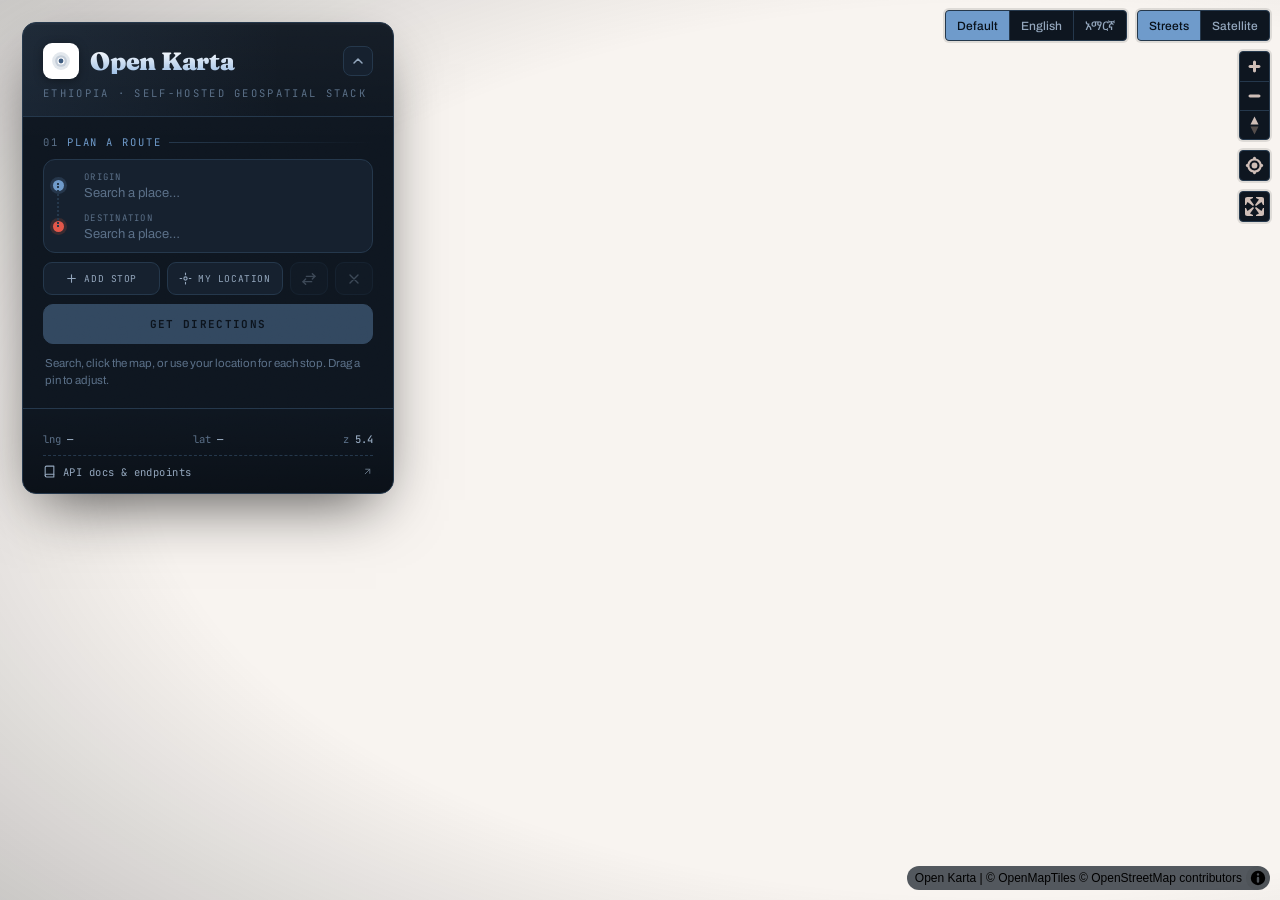
==== commit cd96bd54: "refactor(web): remove dead service-status code and fix stale comment The live service-status footer " ====
--- a/web/index.html
+++ b/web/index.html
@@ -206,18 +206,9 @@
   .ok-seg button:hover { background:rgba(111,155,203,.12); color:var(--parchment); }
   .ok-seg button.active { background:var(--saffron); color:#081019; }   /* selected segment (matches panel switchers) */
 
-  /* footer telemetry */
+  /* footer */
   .foot { border-top:1px solid var(--line); padding:13px 20px 14px;
           background:linear-gradient(180deg, transparent, rgba(0,0,0,.25)); }
-  .svc { display:flex; align-items:center; gap:9px; padding:3px 0; font-size:12px; }
-  .dot { width:8px; height:8px; border-radius:50%; flex:0 0 auto; background:var(--faint);
-         box-shadow:0 0 0 0 rgba(0,0,0,0); transition:.3s; }
-  .dot.on    { background:var(--emerald);    box-shadow:0 0 9px rgba(63,174,116,.7); }
-  .dot.warn  { background:var(--amber);       box-shadow:0 0 9px rgba(224,162,58,.6); animation:pulse 1.4s infinite; }
-  .dot.off   { background:#5a4631; }
-  .svc .name { color:var(--muted); }
-  .svc .state { margin-left:auto; font-family:"JetBrains Mono","Noto Sans Ethiopic",monospace; font-size:10px;
-                letter-spacing:.1em; text-transform:uppercase; color:var(--faint); }
   .coords { margin-top:10px; padding-top:10px; border-top:1px dashed var(--line);
             font-family:"JetBrains Mono","Noto Sans Ethiopic",monospace; font-size:10.5px; color:var(--faint);
             display:flex; justify-content:space-between; }
@@ -258,7 +249,6 @@
 
   /* intro animation */
   @keyframes rise { from { opacity:0; transform:translateY(8px); } to { opacity:1; transform:none; } }
-  @keyframes pulse { 0%,100%{ box-shadow:0 0 0 0 rgba(224,162,58,.5);} 50%{ box-shadow:0 0 0 5px rgba(224,162,58,0);} }
   .reveal { opacity:0; animation:rise .6s cubic-bezier(.2,.8,.2,1) forwards; }
 
   @media (max-width:560px){
@@ -354,7 +344,7 @@
 
 /* --------------------------- shareable URL state ------------------------ */
 /* Camera (zoom/lat/lng) lives in the map #hash (MapLibre `hash: true`).
-   Everything else is query params: base, lang, place (+plabel), route.       */
+   Everything else is query params: base, lang, route.                        */
 const URLP = new URLSearchParams(location.search);
 const HAD_HASH = !!location.hash;     // did the shared link pin the camera?
 function setParam(key, val) {
@@ -370,12 +360,8 @@
   en: {
     tagline:"Ethiopia · Self-hosted Geospatial Stack",
     planroute:"Plan a route",  directions:"Directions", origin:"Origin", dest:"Destination",
-    distance:"Distance", drivetime:"Drive time", clear:"Clear route",
-
-
-    svc_tiles:"Vector tiles · Martin", svc_route:"Routing · OSRM", svc_search:"Search · Photon",
+    distance:"Distance", drivetime:"Drive time",
     base_street:"Streets", base_satellite:"Satellite", lang_default:"Default", lang_en:"English", lang_am:"Amharic",
-    st_checking:"checking", st_online:"online", st_offline:"offline", st_starting:"starting", st_building:"building",
     u_m:"m", u_km:"km", u_min:"min", u_h:"h", u_steps:"steps",
       t_calc:"Calculating route…",
     t_noroute:"No route found between those points.", t_routeready:"Route ready · {km} km", t_cleared:"Route cleared",
@@ -394,12 +380,8 @@
   am: {
     tagline:"ኢትዮጵያ · በራስ የተስተናገደ የካርታ መድረክ",
     planroute:"መንገድ ያቅዱ",  directions:"አቅጣጫዎች", origin:"መነሻ", dest:"መድረሻ",
-    distance:"ርቀት", drivetime:"የጉዞ ጊዜ", clear:"መንገዱን ላጽዳ",
-
-
-    svc_tiles:"ካርታ ንጣፎች · Martin", svc_route:"መንገድ · OSRM", svc_search:"ፍለጋ · Photon",
+    distance:"ርቀት", drivetime:"የጉዞ ጊዜ",
     base_street:"ጎዳና", base_satellite:"ሳተላይት", lang_default:"ነባሪ", lang_en:"እንግሊዝኛ", lang_am:"አማርኛ",
-    st_checking:"በመፈተሽ ላይ", st_online:"ይሰራል", st_offline:"ጠፍቷል", st_starting:"በመጀመር ላይ", st_building:"በመገንባት ላይ",
     u_m:"ሜ", u_km:"ኪሜ", u_min:"ደቂቃ", u_h:"ሰ", u_steps:"ደረጃዎች",
       t_calc:"መንገድ በማስላት ላይ…",
     t_noroute:"በነዚህ ቦታዎች መካከል መንገድ አልተገኘም።", t_routeready:"መንገድ ዝግጁ ነው · {km} ኪሜ", t_cleared:"መንገዱ ጸድቷል",
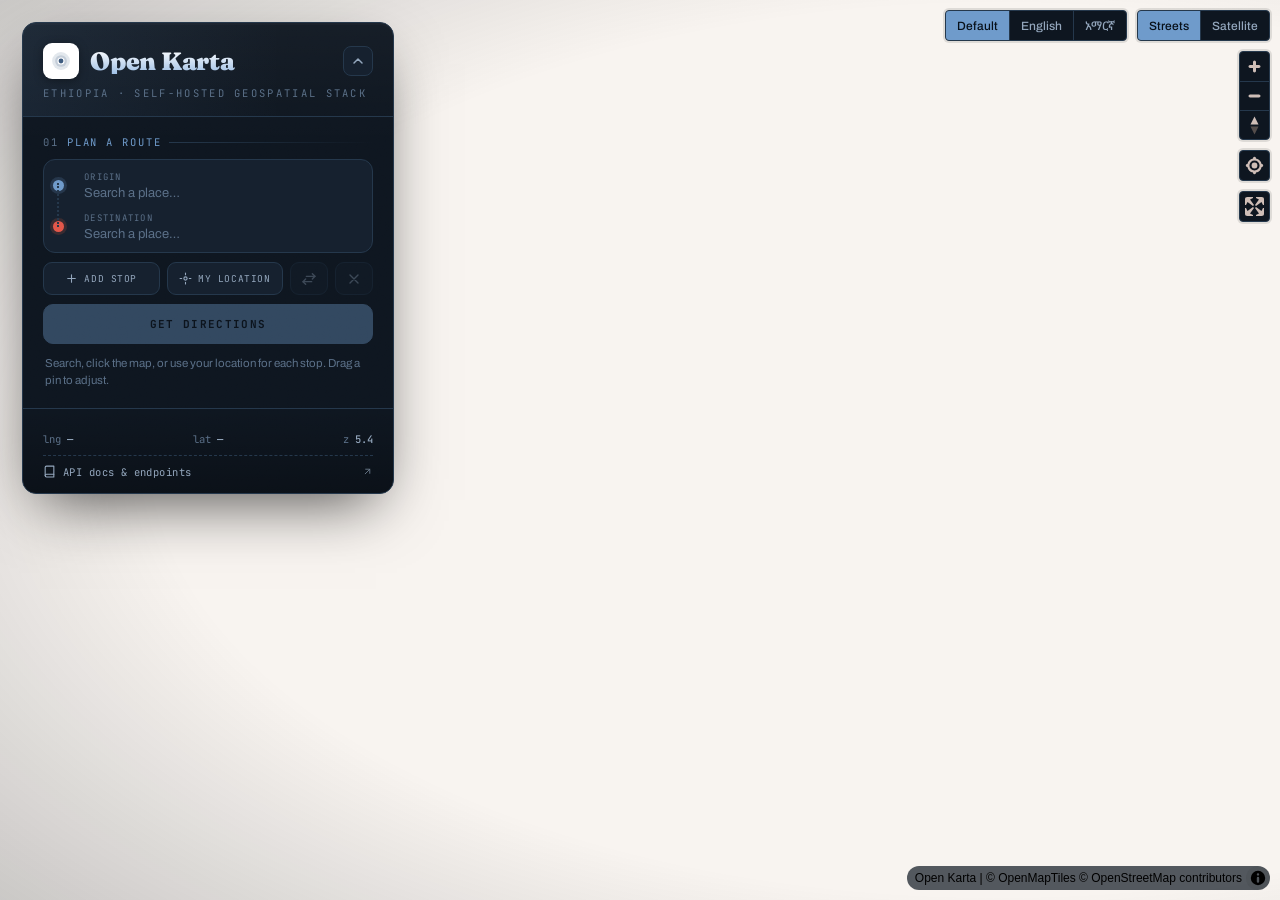
==== commit 602cba75: "feat(web): narrate routes by named junction instead of by street Street names are rarely used on the" ====
--- a/web/index.html
+++ b/web/index.html
@@ -2,13 +2,14 @@
 <html lang="en">
 <head>
 <meta charset="utf-8" />
-<meta name="viewport" content="width=device-width, initial-scale=1, maximum-scale=1, user-scalable=no" />
+<meta name="viewport" content="width=device-width, initial-scale=1" />
 <title>Open Karta · Ethiopia Geospatial Stack</title>
 <link rel="icon" type="image/svg+xml" href="logos/openkarta-dark-optimized.svg" />
 
 <!-- Self-hosted: no external CDN requests -->
 <link href="vendor/maplibre-gl.css" rel="stylesheet" />
 <script src="vendor/maplibre-gl.js"></script>
+<script src="junctions.js"></script>   <!-- junction-based directions (window.OKJunctions) -->
 
 <link href="fonts-ui/ui.css" rel="stylesheet" />
 
@@ -192,8 +193,25 @@
   .step-body { min-width:0; flex:1; padding-top:1px; }
   .step-instr { font-size:12.5px; color:var(--muted); line-height:1.38; }
   .step-instr b { color:var(--parchment); font-weight:600; }
-  .step-dist { margin-top:3px; font-family:"JetBrains Mono","Noto Sans Ethiopic",monospace; font-size:10px; color:var(--faint);
+  .step-dist { display:block; margin-top:3px; font-family:"JetBrains Mono","Noto Sans Ethiopic",monospace; font-size:10px; color:var(--faint);
                letter-spacing:.04em; }
+
+  /* junction-based directions: style switch + the junctions you drive straight through */
+  .nav-mode { display:flex; gap:6px; padding:8px 12px; border-top:1px solid var(--line); }
+  .steps-wrap.collapsed .nav-mode { display:none; }
+  .nav-mode button { flex:1; cursor:pointer; border:1px solid var(--line); border-radius:7px; background:transparent;
+                     color:var(--muted); padding:6px 8px; font-family:"JetBrains Mono","Noto Sans Ethiopic",monospace;
+                     font-size:10px; letter-spacing:.1em; text-transform:uppercase; transition:background .15s, color .15s; }
+  .nav-mode button:hover { color:var(--parchment); background:rgba(111,155,203,.12); }
+  .nav-mode button.active { background:var(--saffron); border-color:var(--saffron); color:#081019; font-weight:600; }
+  .steps li.pass { padding-top:5px; padding-bottom:5px; align-items:center; }
+  .steps li.pass:not(:last-child)::after { top:24px; }
+  .steps li.pass .step-ico { height:16px; background:transparent; color:var(--faint); }
+  .steps li.pass .step-ico svg { width:11px; height:11px; }
+  .steps li.pass .step-body { display:flex; align-items:baseline; gap:8px; padding-top:0; }
+  .steps li.pass .step-instr { flex:1; font-size:12px; }
+  .steps li.pass .step-dist { margin-top:0; flex:0 0 auto; }
+  .step-instr .aka { color:var(--faint); }
 
   /* top-right segmented toggles — match the (dark-restyled) built-in ctrl-group */
   .ok-segs { display:flex; gap:10px; }
@@ -313,6 +331,11 @@
           <span class="steps-count" id="stepsCount"></span>
           <svg class="chev" viewBox="0 0 24 24" fill="none" stroke="currentColor" stroke-width="2.2" stroke-linecap="round" stroke-linejoin="round"><path d="m6 9 6 6 6-6"/></svg>
         </button>
+        <!-- directions style: by named junction (default) or classic street turn-by-turn -->
+        <div class="nav-mode" id="navMode" role="group">
+          <button type="button" data-mode="junctions" data-i18n="nav_junctions">Junctions</button>
+          <button type="button" data-mode="streets" data-i18n="nav_streets">Streets</button>
+        </div>
         <ol class="steps" id="steps"></ol>
       </div>
 
@@ -360,6 +383,7 @@
   en: {
     tagline:"Ethiopia · Self-hosted Geospatial Stack",
     planroute:"Plan a route",  directions:"Directions", origin:"Origin", dest:"Destination",
+    nav_junctions:"Junctions", nav_streets:"Streets", nav_style:"Directions style", junction:"Junction",
     distance:"Distance", drivetime:"Drive time",
     base_street:"Streets", base_satellite:"Satellite", lang_default:"Default", lang_en:"English", lang_am:"Amharic",
     u_m:"m", u_km:"km", u_min:"min", u_h:"h", u_steps:"steps",
@@ -368,18 +392,20 @@
     t_nomatch:"No match found in Ethiopia — try another term", t_basemap:"Basemap · {x}", t_labels:"Labels · {x}",
     t_searcherr:"Search unavailable — Photon still building? ({e})", t_routeerr:"Routing unreachable — finished building yet? ({e})",
       my_location:"My location", get_directions:"Get directions",
-     swap:"Reverse the route",
+     swap:"Reverse the route", clear:"Clear the route",
     trip_hint:"Search, click the map, or use your location for each stop. Drag a pin to adjust.",
     t_setfrom:"Start set — now choose a destination", t_setto:"Destination set", t_armfrom:"Now search or click the map to set your start",
     t_armto:"Now search or click the map to set your destination", t_locating:"Finding your location…",
     t_locerr:"Couldn't get your location — allow access or pick it on the map", t_swapped:"Route reversed",
     add_stop:"Add stop", stop_label:"Stop", remove_stop:"Remove stop", search_ph_field:"Search a place…",
     t_setstop:"Stop set", t_armstop:"Now search or click the map to set this stop", t_maxstops:"Maximum stops reached",
+    t_allset:"All stops are set — select a stop to change it, or Clear to start over",
     api_docs:"API docs & endpoints"
   },
   am: {
     tagline:"ኢትዮጵያ · በራስ የተስተናገደ የካርታ መድረክ",
     planroute:"መንገድ ያቅዱ",  directions:"አቅጣጫዎች", origin:"መነሻ", dest:"መድረሻ",
+    nav_junctions:"መገናኛዎች", nav_streets:"ጎዳናዎች", nav_style:"የአቅጣጫ አቀራረብ", junction:"መገናኛ",
     distance:"ርቀት", drivetime:"የጉዞ ጊዜ",
     base_street:"ጎዳና", base_satellite:"ሳተላይት", lang_default:"ነባሪ", lang_en:"እንግሊዝኛ", lang_am:"አማርኛ",
     u_m:"ሜ", u_km:"ኪሜ", u_min:"ደቂቃ", u_h:"ሰ", u_steps:"ደረጃዎች",
@@ -388,13 +414,14 @@
     t_nomatch:"አልተገኘም — በሌላ ቃል ይሞክሩ", t_basemap:"የካርታ ዓይነት · {x}", t_labels:"ስያሜዎች · {x}",
     t_searcherr:"ፍለጋ አልተሳካም — Photon እየተገነባ ይሆን? ({e})", t_routeerr:"የመንገድ አገልግሎት አልተገኘም — ግንባታው አልቋል? ({e})",
       my_location:"የእኔ አካባቢ", get_directions:"አቅጣጫ ያግኙ",
-     swap:"መንገዱን ይገልብጡ",
+     swap:"መንገዱን ይገልብጡ", clear:"መንገዱን ያጽዱ",
     trip_hint:"ለእያንዳንዱ ማረፊያ ይፈልጉ፣ ካርታውን ይጫኑ ወይም አካባቢዎን ይጠቀሙ። ለማስተካከል ምልክቱን ይጎትቱ።",
     t_setfrom:"መነሻ ተዘጋጅቷል — አሁን መድረሻ ይምረጡ", t_setto:"መድረሻ ተዘጋጅቷል", t_armfrom:"መነሻዎን ለማበጀት ይፈልጉ ወይም ካርታውን ይጫኑ",
     t_armto:"መድረሻዎን ለማበጀት ይፈልጉ ወይም ካርታውን ይጫኑ", t_locating:"አካባቢዎን በማግኘት ላይ…",
     t_locerr:"አካባቢዎን ማግኘት አልተቻለም — ፈቃድ ይስጡ ወይም በካርታው ይምረጡ", t_swapped:"መንገዱ ተገልብጧል",
     add_stop:"ማረፊያ ይጨምሩ", stop_label:"ማረፊያ", remove_stop:"ማረፊያ ያስወግዱ", search_ph_field:"ቦታ ይፈልጉ…",
     t_setstop:"ማረፊያ ተዘጋጅቷል", t_armstop:"ይህን ማረፊያ ለማበጀት ይፈልጉ ወይም ካርታውን ይጫኑ", t_maxstops:"ከዚህ በላይ ማረፊያ ማከል አይቻልም",
+    t_allset:"ሁሉም ማረፊያዎች ተሞልተዋል — ለመቀየር ማረፊያውን ይምረጡ ወይም ያጽዱ",
     api_docs:"የኤፒአይ ሰነድ"
   }
 };
@@ -405,7 +432,11 @@
   const L = uiLang();
   document.documentElement.lang = L;
   document.querySelectorAll("[data-i18n]").forEach(el => { const v = I18N[L][el.dataset.i18n]; if (v != null) el.textContent = v; });
-  document.querySelectorAll("[data-i18n-html]").forEach(el => { const v = I18N[L][el.dataset.i18nHtml]; if (v != null) el.innerHTML = v; });
+  // Icon-only buttons carry no text node — translate their accessible names.
+  [["swap", "swap"], ["clear", "clear"]].forEach(([id, key]) => {
+    const b = $(id); if (b) { b.setAttribute("aria-label", tr(key)); b.title = tr(key); }
+  });
+  if ($("navMode")) $("navMode").setAttribute("aria-label", tr("nav_style"));
   if (typeof updateTripUI === "function") updateTripUI();   // re-translate stop labels + placeholders
   if (lastRoute) { renderMetrics(lastRoute); renderSteps(lastRoute); }   // re-translate active directions
 }
@@ -415,8 +446,8 @@
    Satellite-Hybrid is built from Bright (same roads/labels) over ESRI World
    Imagery, so the two basemaps share styling, glyphs and sprite. */
 const BASEMAPS = [
-  { id: "street",    label: "Street",    style: "styles/Bright.json" },
-  { id: "satellite", label: "Satellite", style: "styles/Satellite-Hybrid.json" }
+  { id: "street",    style: "styles/Bright.json" },            // labels come from tr("base_"+id)
+  { id: "satellite", style: "styles/Satellite-Hybrid.json" }
 ];
 let activeBasemap = BASEMAPS.find(b => b.id === URLP.get("base")) || BASEMAPS[0];
 let activeLang = ["en", "am", "default"].includes(URLP.get("lang")) ? URLP.get("lang") : "default";   // used by i18n + geocoder (declared early to avoid TDZ)
@@ -507,11 +538,7 @@
 /* ---------------------------- label language ---------------------------- */
 /* Switches map labels between the style default (bilingual), English and
    Amharic, using the name:* fields in the OpenMapTiles vector tiles. */
-const LANGS = [
-  { id: "default", label: "Default" },
-  { id: "en",      label: "English" },
-  { id: "am",      label: "Amharic" }
-];
+const LANGS = [{ id: "default" }, { id: "en" }, { id: "am" }];   // labels come from LANG_NATIVE
 const LANG_EXPR = {
   en: ["coalesce", ["get", "name:en"], ["get", "name:latin"], ["get", "name"]],
   am: ["coalesce", ["get", "name:am"], ["get", "name"]]
@@ -549,6 +576,7 @@
 const MAX_STOPS = 8;
 let currentRoute = null;               // active route geometry (re-added across basemap switches)
 let lastRoute = null;                  // last OSRM route object (re-rendered when language changes)
+let routeSeq = 0;                      // bumped per request & on clear — stale OSRM responses are dropped
 const filledStops = () => stops.filter(Boolean);
 const canRoute = () => stops.length >= 2 && stops.every(Boolean);
 
@@ -565,7 +593,8 @@
   uturn:      SVGI('<path d="M15 20v-9a3 3 0 0 0-6 0v3"/><path d="m6 11 3 3 3-3"/>'),
   roundabout: SVGI('<circle cx="12" cy="13.5" r="5"/><path d="M12 8.5V3"/><path d="m9 5 3-3 3 3"/>'),
   merge:      SVGI('<path d="M8 21V9"/><path d="m4 13 4-4 4 4"/><path d="M20 7c-5 0-8 2-8 7"/>'),
-  fork:       SVGI('<path d="M12 21v-7"/><path d="M12 14 6 7"/><path d="m12 14 6-7"/>')
+  fork:       SVGI('<path d="M12 21v-7"/><path d="M12 14 6 7"/><path d="m12 14 6-7"/>'),
+  pass:       SVGI('<circle cx="12" cy="12" r="5"/>')            // a junction driven straight through
 };
 function maneuverIcon(m) {
   const t = m.type, mod = m.modifier || "";
@@ -627,7 +656,7 @@
   }
 }
 const fmtDist = (m) => m < 950 ? Math.round(m / 10) * 10 + " " + tr("u_m") : (m / 1000).toFixed(1) + " " + tr("u_km");
-function renderSteps(route) {
+function renderStreetSteps(route) {
   const steps = (route.legs || []).flatMap(l => l.steps || []);
   $("steps").innerHTML = steps.map(s => {
     const m = s.maneuver || {};
@@ -637,7 +666,118 @@
            `<span class="step-body"><span class="step-instr">${maneuverText(m, s.name)}</span>${dist}</span></li>`;
   }).join("");
   $("stepsCount").textContent = steps.length + " " + tr("u_steps");
+  setJunctionPoints([]);
+}
+
+/* --- junction-based directions (junctions.js) ---
+   Street names are rarely used on the ground here, so by default the same OSRM
+   route is narrated by the named junctions it runs through: "At Tor Hailoch,
+   take the 2nd exit toward Coca". Names come from web/junctions.geojson (yours,
+   always wins) and from what the stack's own Photon knows around the route
+   (squares, neighbourhoods, minibus terminals). "Streets" keeps the classic view. */
+let navMode = URLP.get("dir") === "streets" ? "streets" : "junctions";
+let customJunctions = null;            // parsed web/junctions.geojson (null until loaded / when absent)
+
+// Names along the route for one UI language, cached on the route object. Curated
+// names are available at once; Photon's arrive a moment later (ready flips true).
+function junctionNames(route, lang) {
+  const cache = route._names || (route._names = {});
+  if (cache[lang]) return cache[lang];
+  const st = cache[lang] = { entries: OKJunctions.fromCustom(customJunctions, lang), ready: false };
+  const { points, radiusKm } = OKJunctions.corridor(route);
+  const tags = OKJunctions.PHOTON_TAGS.map(t => "&osm_tag=" + encodeURIComponent(t)).join("");
+  st.promise = Promise.all(points.map(p =>
+    fetch(`${PHOTON}/reverse?lon=${p[0].toFixed(5)}&lat=${p[1].toFixed(5)}&radius=${radiusKm}&limit=50&lang=${lang}${tags}`)
+      .then(res => { if (!res.ok) throw new Error("HTTP " + res.status); return res.json(); })
+      .then(d => d.features || [])
+      .catch(err => { console.warn("[junctions]", err.message); return []; })   // one failed disc just leaves a gap
+  )).then(lists => {
+    st.entries = st.entries.concat(OKJunctions.fromPhoton(lists.flat(), lang));
+    st.ready = true;
+  });
+  return st;
+}
+const ordinalEn = (n) => n + (n % 100 >= 11 && n % 100 <= 13 ? "th" : ["th", "st", "nd", "rd"][n % 10] || "th");
+function junctionLabel(j) {            // the tooltip says where the name came from — handy when curating
+  return `<b title="${esc(j.src + (j.d ? " · " + j.d + " m" : ""))}">${esc(j.name)}</b>` +
+         (j.alt ? ` <span class="aka">(${esc(j.alt)})</span>` : "");
+}
+function junctionText(row) {
+  const m = row.maneuver || {}, j = row.junction, am = uiLang() === "am";
+  const nm = j ? junctionLabel(j) : "", tw = row.toward ? `<b>${esc(row.toward)}</b>` : "";
+  if (row.type === "pass")   return am ? `በ${nm} በኩል ይቀጥሉ` : `Continue through ${nm}`;
+  if (row.type === "depart") return am ? (tw ? `ወደ ${tw} አቅጣጫ ጉዞ ይጀምሩ` : "ጉዞ ይጀምሩ") : (tw ? `Head toward ${tw}` : "Head out");
+  if (row.type === "arrive") return am ? "መድረሻዎ ደርሰዋል" + (j ? `፣ ${nm} አቅራቢያ` : "")
+                                       : "Arrive at your destination" + (j ? `, near ${nm}` : "");
+  const mod = m.modifier || "", ring = m.type === "roundabout" || m.type === "rotary" || m.type === "roundabout turn";
+  let text;
+  if (am) {
+    const act = m.type === "roundabout turn" ? `ወደ ${MOD_AM[mod] || mod} ይታጠፉ`
+              : ring ? (m.exit ? `${m.exit}ኛውን መውጫ ይውሰዱ` : "ይቀጥሉ") : maneuverText(m, "");
+    text = (j ? `${nm} ላይ፣ ` : "") + (ring ? "በዙሪያ መንገዱ " : "") + act + (tw ? `፣ ወደ ${tw} አቅጣጫ` : "");
+  } else {
+    const act = m.type === "roundabout turn" ? `turn ${MOD_EN[mod] || mod}`
+              : ring ? (m.exit ? `take the ${ordinalEn(m.exit)} exit` : "continue") : maneuverText(m, "");
+    const at = j ? `At ${nm}, ` : ring ? "At the roundabout, " : "";
+    text = at + (at ? act[0].toLowerCase() + act.slice(1) : act) + (tw ? ` toward ${tw}` : "");
+  }
+  return text;
+}
+function renderJunctionSteps(route) {
+  const lang = uiLang(), names = junctionNames(route, lang);
+  const rows = OKJunctions.itinerary(route, names.entries, lang);
+  $("steps").innerHTML = rows.map(r => {
+    const m = r.maneuver || {};
+    const cls = r.type === "maneuver" ? "" : r.type;
+    const dist = r.dist == null ? "" : `<span class="step-dist">${fmtDist(r.dist)}</span>`;
+    return `<li class="${r.type === "pass" ? "pass" : ""}"><span class="step-ico ${cls}">${r.type === "pass" ? MICON.pass : maneuverIcon(m)}</span>` +
+           `<span class="step-body"><span class="step-instr">${junctionText(r)}</span>${dist}</span></li>`;
+  }).join("");
+  $("stepsCount").textContent = rows.length + " " + tr("u_steps");
+  setJunctionPoints(rows.filter(r => r.junction && r.type !== "arrive"));
+  // Photon's names land after the first paint — redraw once, unless the user moved on.
+  if (!names.ready) names.promise.then(() => {
+    if (lastRoute === route && navMode === "junctions" && uiLang() === lang) renderJunctionSteps(route);
+  });
+}
+function renderSteps(route) {
+  if (navMode === "junctions") renderJunctionSteps(route); else renderStreetSteps(route);
+  $("navMode").querySelectorAll("button").forEach(b => {
+    const on = b.dataset.mode === navMode;
+    b.classList.toggle("active", on); b.setAttribute("aria-pressed", String(on));
+  });
   $("stepsWrap").classList.add("show");
+}
+$("navMode").addEventListener("click", (e) => {
+  const b = e.target.closest("button[data-mode]"); if (!b || b.dataset.mode === navMode) return;
+  navMode = b.dataset.mode;
+  setParam("dir", navMode === "streets" ? "streets" : null);   // junctions is the default -> keep URLs short
+  if (lastRoute) renderSteps(lastRoute);
+});
+// Curated junction names are optional: a missing or broken file just means "none".
+fetch("junctions.geojson").then(r => (r.ok ? r.json() : null)).then(g => {
+  if (!g || !Array.isArray(g.features) || !g.features.length) return;
+  customJunctions = g;
+  if (lastRoute) { delete lastRoute._names; renderSteps(lastRoute); }   // a route beat the file — re-name it
+}).catch(err => console.warn("[junctions] junctions.geojson:", err.message));
+
+/* Named junctions of the active route, drawn over the route line. */
+let junctionPoints = { type:"FeatureCollection", features:[] };
+function setJunctionPoints(rows) {
+  junctionPoints = { type:"FeatureCollection", features: rows.map(r => ({ type:"Feature",
+    geometry:{ type:"Point", coordinates:r.at }, properties:{ name:r.junction.name, turn:r.type !== "pass" } })) };
+  if (map.getSource("route-junctions")) map.getSource("route-junctions").setData(junctionPoints);
+}
+function addJunctionLayers() {
+  if (map.getSource("route-junctions")) { map.getSource("route-junctions").setData(junctionPoints); return; }
+  map.addSource("route-junctions", { type:"geojson", data:junctionPoints });
+  map.addLayer({ id:"route-junction-dot", type:"circle", source:"route-junctions",
+    paint:{ "circle-radius":["case",["get","turn"],5.5,3.5], "circle-color":"#ffffff",
+            "circle-stroke-color":"#14587f", "circle-stroke-width":2 } });
+  map.addLayer({ id:"route-junction-label", type:"symbol", source:"route-junctions",
+    layout:{ "text-field":["get","name"], "text-font":["Noto Sans Bold"], "text-size":12, "text-anchor":"top",
+             "text-offset":[0,0.8], "text-max-width":8, "symbol-sort-key":["case",["get","turn"],0,1] },
+    paint:{ "text-color":"#0c2c42", "text-halo-color":"#ffffff", "text-halo-width":1.8 } });
 }
 function renderMetrics(route) {
   const km = route.distance / 1000;
@@ -652,7 +792,7 @@
 }
 
 function addRouteLayers(geometry) {
-  if (map.getSource("route")) { map.getSource("route").setData({ type:"Feature", geometry }); return; }
+  if (map.getSource("route")) { map.getSource("route").setData({ type:"Feature", geometry }); addJunctionLayers(); return; }
   map.addSource("route", { type:"geojson", data:{ type:"Feature", geometry } });
   map.addLayer({ id:"route-glow", type:"line", source:"route",
     layout:{ "line-cap":"round","line-join":"round" },
@@ -660,6 +800,7 @@
   map.addLayer({ id:"route-line", type:"line", source:"route",
     layout:{ "line-cap":"round","line-join":"round" },
     paint:{ "line-color":"#2f9fd6","line-width":["interpolate",["linear"],["zoom"],5,2.4,14,6] } });
+  addJunctionLayers();   // named junctions sit on top of the line
 }
 
 /* ---- trip planner: ordered stops via search / map-click / my-location / drag ---- */
@@ -785,8 +926,15 @@
   if (q.length < 2) { closeAC(i); return; }
   const seq = ++acSeq;
   acDebounce = setTimeout(async () => {
-    try { const items = await photonSuggest(q, 5); if (seq === acSeq) renderAC(i, items); }
-    catch (err) { if (seq === acSeq) { closeAC(i); toast(fmt("t_searcherr", { e: err.message }), "err"); } }
+    // Your own junction names (web/junctions.geojson) rank first — Photon can't know them.
+    const mine = OKJunctions.searchCustom(customJunctions, q, uiLang()).slice(0, 3)
+      .map(e => ({ lng: e.lng, lat: e.lat, name: e.name, sub: tr("junction") }));
+    try { const items = await photonSuggest(q, 5); if (seq === acSeq) renderAC(i, mine.concat(items)); }
+    catch (err) {
+      if (seq !== acSeq) return;
+      if (mine.length) renderAC(i, mine); else closeAC(i);
+      toast(fmt("t_searcherr", { e: err.message }), "err");
+    }
   }, 250);
 });
 $("trip").addEventListener("focusin", (e) => {
@@ -824,10 +972,11 @@
 });
 
 function clearRouteLine() {
+  routeSeq++;                          // invalidate any in-flight fetchRoute — it can't resurrect a cleared route
   currentRoute = null; lastRoute = null;
-  if (map.getLayer("route-line")) map.removeLayer("route-line");
-  if (map.getLayer("route-glow")) map.removeLayer("route-glow");
-  if (map.getSource("route")) map.removeSource("route");
+  ["route-junction-label", "route-junction-dot", "route-line", "route-glow"].forEach(id => { if (map.getLayer(id)) map.removeLayer(id); });
+  ["route-junctions", "route"].forEach(id => { if (map.getSource(id)) map.removeSource(id); });
+  junctionPoints = { type:"FeatureCollection", features:[] };
   $("metrics").classList.remove("show");
   $("stepsWrap").classList.remove("show");
   $("steps").innerHTML = "";
@@ -878,21 +1027,23 @@
 
 map.on("click", (e) => {
   closeAllAC();
-  const stop = { lng: e.lngLat.lng, lat: e.lngLat.lat, label: fmtCoord(e.lngLat.lng, e.lngLat.lat) };
-  let i = (armed != null) ? armed : stops.findIndex(s => !s);
-  if (i === -1) { resetTrip(); i = 0; }   // all slots full -> start a fresh trip
-  setStop(i, stop);
+  const i = (armed != null) ? armed : stops.findIndex(s => !s);
+  if (i === -1) { toast(tr("t_allset")); return; }   // full trip: never wipe it on a stray click
+  setStop(i, { lng: e.lngLat.lng, lat: e.lngLat.lat, label: fmtCoord(e.lngLat.lng, e.lngLat.lat) });
 });
 
 async function fetchRoute(fit = true) {
   if (!canRoute()) return;
+  const seq = ++routeSeq;     // rapid re-routes (drag, click) can resolve out of order — only the latest may render
   toast(tr("t_calc"));
   try {
     const coordStr = stops.map(s => `${s.lng},${s.lat}`).join(";");
     const url = `${OSRM}/route/v1/driving/${coordStr}?overview=full&geometries=geojson&steps=true`;
     const res = await fetch(url);
+    if (seq !== routeSeq) return;                     // superseded while in flight
     if (!res.ok) throw new Error("HTTP " + res.status);
     const data = await res.json();
+    if (seq !== routeSeq) return;
     if (data.code !== "Ok" || !data.routes || !data.routes.length) { toast(tr("t_noroute"), "err"); return; }
     const route = data.routes[0];
     currentRoute = route.geometry;
@@ -908,6 +1059,7 @@
     }
     toast(fmt("t_routeready", { km: (route.distance / 1000).toFixed(1) }), "ok");
   } catch (err) {
+    if (seq !== routeSeq) return;                     // stale failure: a newer request owns the UI
     toast(fmt("t_routeerr", { e: err.message }), "err");
   }
 }
@@ -918,7 +1070,8 @@
   if (!route) return;
   const segs = route.split(";").map(s => s.split(",").map(Number)).filter(s => s.length === 2 && s.every(isFinite));
   if (segs.length < 2) return;
-  stops = segs.map(([lng, lat]) => ({ lng, lat, label: fmtCoord(lng, lat) }));
+  // Cap at MAX_STOPS — the UI can't add more, so a crafted URL shouldn't either.
+  stops = segs.slice(0, MAX_STOPS).map(([lng, lat]) => ({ lng, lat, label: fmtCoord(lng, lat) }));
   markers = stops.map(() => null);
   rebuildMarkers(); renderTrip(); updateButtons();
   fetchRoute(!HAD_HASH);   // keep a pinned camera; otherwise frame the route
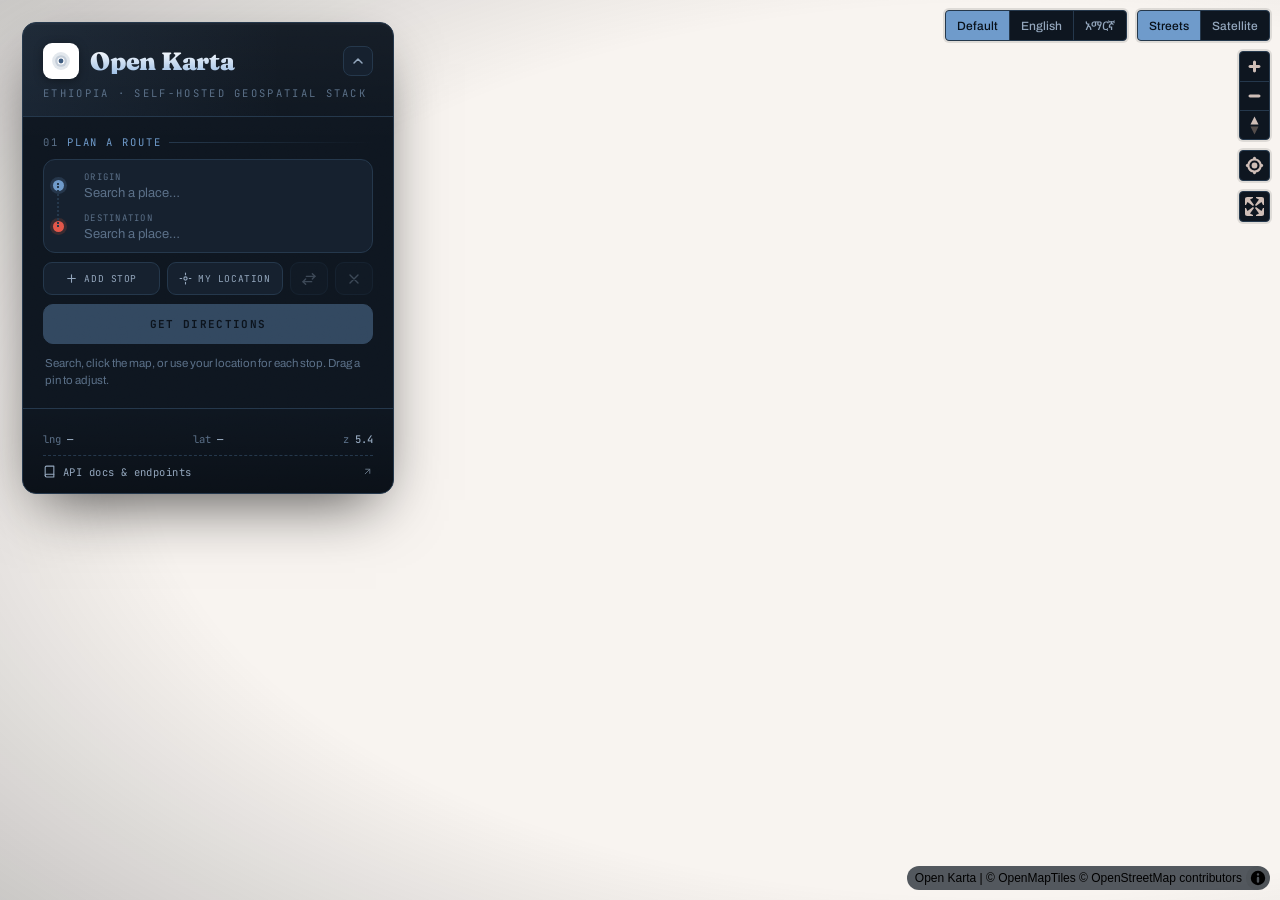
==== commit 65fd377b: "feat(web): tell roundabouts by direction instead of exit count "Take the 3rd exit" makes the driver " ====
--- a/web/index.html
+++ b/web/index.html
@@ -625,7 +625,7 @@
       case "arrive":       return "መድረሻዎ ደርሰዋል";
       case "turn":
       case "end of road":  return (mod.indexOf("uturn") >= 0 ? "ወደ ኋላ ይመለሱ" : `ወደ ${md} ይታጠፉ`) + onto;
-      case "continue":     return (mod && mod !== "straight" ? `ወደ ${md} ይቀጥሉ` : "ቀጥ ብለው ይቀጥሉ") + onto;
+      case "continue":     return (mod.indexOf("uturn") >= 0 ? "ወደ ኋላ ይመለሱ" : mod && mod !== "straight" ? `ወደ ${md} ይቀጥሉ` : "ቀጥ ብለው ይቀጥሉ") + onto;
       case "new name":     return "ይቀጥሉ" + onto;
       case "merge":        return "ይቀላቀሉ" + onto;
       case "on ramp":      return "መግቢያውን ይውሰዱ" + onto;
@@ -643,7 +643,7 @@
     case "arrive":       return "Arrive at your destination";
     case "turn":
     case "end of road":  return (mod.indexOf("uturn") >= 0 ? "Make a U-turn" : `Turn ${md}`) + onto;
-    case "continue":     return (mod && mod !== "straight" ? `Continue ${md}` : "Continue straight") + on;
+    case "continue":     return (mod.indexOf("uturn") >= 0 ? "Make a U-turn" : mod && mod !== "straight" ? `Continue ${md}` : "Continue straight") + on;
     case "new name":     return "Continue" + onto;
     case "merge":        return `Merge ${md}`.trim() + onto;
     case "on ramp":      return "Take the ramp" + onto;
@@ -672,7 +672,7 @@
 /* --- junction-based directions (junctions.js) ---
    Street names are rarely used on the ground here, so by default the same OSRM
    route is narrated by the named junctions it runs through: "At Tor Hailoch,
-   take the 2nd exit toward Coca". Names come from web/junctions.geojson (yours,
+   go straight toward Coca". Names come from web/junctions.geojson (yours,
    always wins) and from what the stack's own Photon knows around the route
    (squares, neighbourhoods, minibus terminals). "Streets" keeps the classic view. */
 let navMode = URLP.get("dir") === "streets" ? "streets" : "junctions";
@@ -702,6 +702,22 @@
   return `<b title="${esc(j.src + (j.d ? " · " + j.d + " m" : ""))}">${esc(j.name)}</b>` +
          (j.alt ? ` <span class="aka">(${esc(j.alt)})</span>` : "");
 }
+/* Roundabouts are told by the way you leave them — left, right or straight, as
+   at any crossroads — not by counting exits (row.turn, from junctions.js). The
+   exit number only comes back, in brackets, when an earlier exit points the same
+   way and the word alone would send the driver out too soon. */
+const RING_EN = { straight:"go straight", left:"turn left", right:"turn right", back:"go around and head back" };
+const RING_AM = { straight:"ቀጥ ብለው ይለፉ", left:"ወደ ግራ ይታጠፉ", right:"ወደ ቀኝ ይታጠፉ", back:"ዞረው ይመለሱ" };
+function ringText(row, am) {
+  const t = row.turn, n = row.maneuver.exit;
+  if (!t) return n ? (am ? `${n}ኛውን መውጫ ይውሰዱ` : `take the ${ordinalEn(n)} exit`) : (am ? "ይቀጥሉ" : "continue");
+  if (t.unclear && t.dir === "straight") {            // two exits lead ahead — ours is the far one
+    const far = t.side === "right" ? "left" : "right";
+    return am ? (far === "left" ? "ግራውን ይያዙ" : "ቀኙን ይያዙ") : `keep ${far}`;
+  }
+  return (am ? RING_AM : RING_EN)[t.dir] +
+         (t.unclear && t.exit ? (am ? ` (${t.exit}ኛ መውጫ)` : ` (${ordinalEn(t.exit)} exit)`) : "");
+}
 function junctionText(row) {
   const m = row.maneuver || {}, j = row.junction, am = uiLang() === "am";
   const nm = j ? junctionLabel(j) : "", tw = row.toward ? `<b>${esc(row.toward)}</b>` : "";
@@ -712,12 +728,10 @@
   const mod = m.modifier || "", ring = m.type === "roundabout" || m.type === "rotary" || m.type === "roundabout turn";
   let text;
   if (am) {
-    const act = m.type === "roundabout turn" ? `ወደ ${MOD_AM[mod] || mod} ይታጠፉ`
-              : ring ? (m.exit ? `${m.exit}ኛውን መውጫ ይውሰዱ` : "ይቀጥሉ") : maneuverText(m, "");
+    const act = m.type === "roundabout turn" ? `ወደ ${MOD_AM[mod] || mod} ይታጠፉ` : ring ? ringText(row, true) : maneuverText(m, "");
     text = (j ? `${nm} ላይ፣ ` : "") + (ring ? "በዙሪያ መንገዱ " : "") + act + (tw ? `፣ ወደ ${tw} አቅጣጫ` : "");
   } else {
-    const act = m.type === "roundabout turn" ? `turn ${MOD_EN[mod] || mod}`
-              : ring ? (m.exit ? `take the ${ordinalEn(m.exit)} exit` : "continue") : maneuverText(m, "");
+    const act = m.type === "roundabout turn" ? `turn ${MOD_EN[mod] || mod}` : ring ? ringText(row, false) : maneuverText(m, "");
     const at = j ? `At ${nm}, ` : ring ? "At the roundabout, " : "";
     text = at + (at ? act[0].toLowerCase() + act.slice(1) : act) + (tw ? ` toward ${tw}` : "");
   }
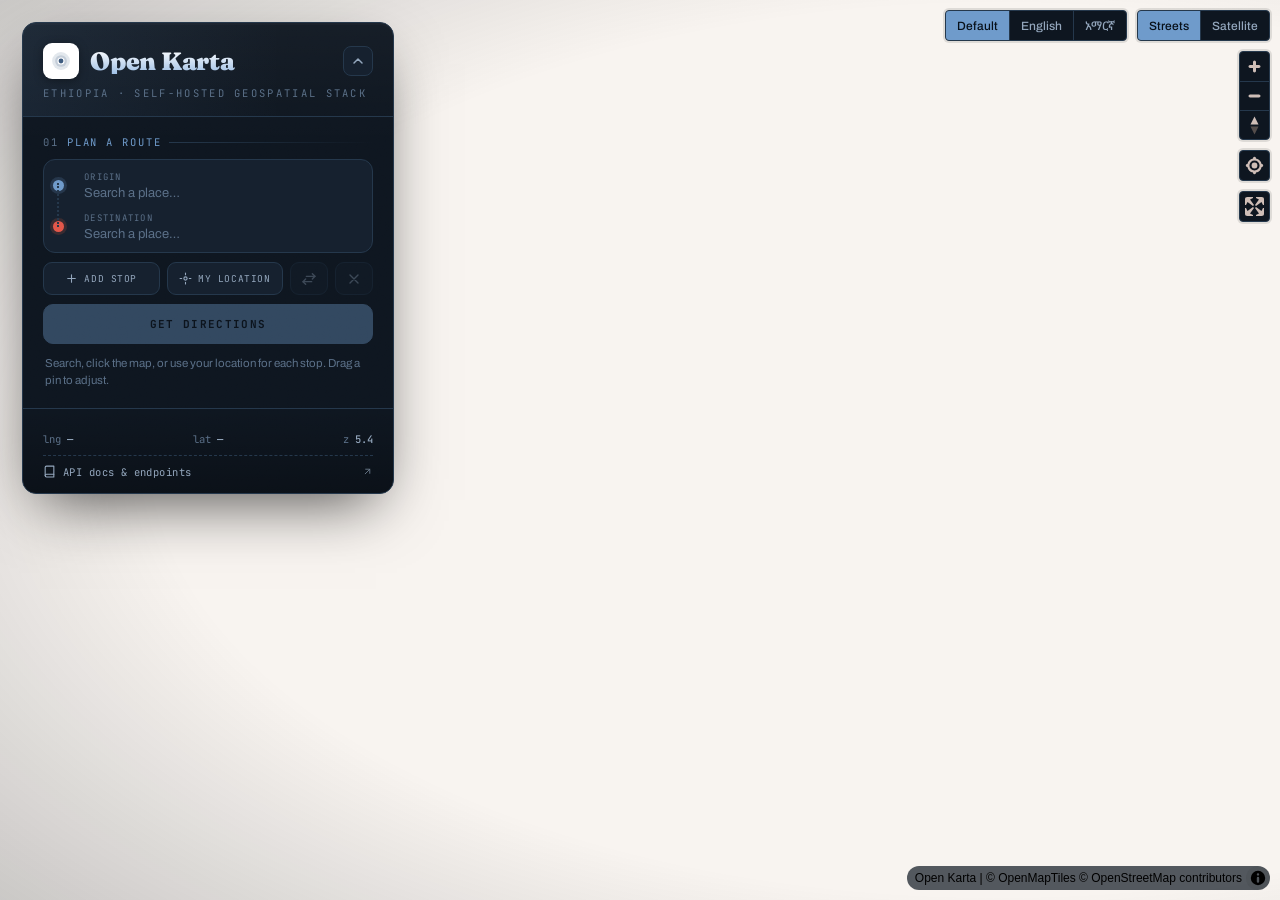
==== commit f1b925fe: "feat(web): show junction names in the UI language where OSM has only one script Many junction featur" ====
--- a/web/index.html
+++ b/web/index.html
@@ -678,24 +678,27 @@
 let navMode = URLP.get("dir") === "streets" ? "streets" : "junctions";
 let customJunctions = null;            // parsed web/junctions.geojson (null until loaded / when absent)
 
-// Names along the route for one UI language, cached on the route object. Curated
-// names are available at once; Photon's arrive a moment later (ready flips true).
-function junctionNames(route, lang) {
-  const cache = route._names || (route._names = {});
-  if (cache[lang]) return cache[lang];
-  const st = cache[lang] = { entries: OKJunctions.fromCustom(customJunctions, lang), ready: false };
+// What is named along the route, cached on the route object. Photon is asked in
+// BOTH languages: a stand sign-posted in one script can then borrow the other
+// from the place it is named after, and switching language needs no refetch.
+function junctionNames(route) {
+  if (route._names) return route._names;
+  const st = route._names = { en: [], am: [], ready: false };
   const { points, radiusKm } = OKJunctions.corridor(route);
   const tags = OKJunctions.PHOTON_TAGS.map(t => "&osm_tag=" + encodeURIComponent(t)).join("");
-  st.promise = Promise.all(points.map(p =>
+  st.promise = Promise.all(points.flatMap(p => ["en", "am"].map(lang =>
     fetch(`${PHOTON}/reverse?lon=${p[0].toFixed(5)}&lat=${p[1].toFixed(5)}&radius=${radiusKm}&limit=50&lang=${lang}${tags}`)
       .then(res => { if (!res.ok) throw new Error("HTTP " + res.status); return res.json(); })
-      .then(d => d.features || [])
-      .catch(err => { console.warn("[junctions]", err.message); return []; })   // one failed disc just leaves a gap
-  )).then(lists => {
-    st.entries = st.entries.concat(OKJunctions.fromPhoton(lists.flat(), lang));
-    st.ready = true;
-  });
+      .then(d => { st[lang].push(...(d.features || [])); })
+      .catch(err => console.warn("[junctions]", err.message))   // one failed disc just leaves a gap
+  ))).then(() => { st.ready = true; });
   return st;
+}
+// Curated names (available at once, always win) + Photon's (a moment later).
+function junctionEntries(route, lang) {
+  const st = junctionNames(route);
+  return OKJunctions.fromCustom(customJunctions, lang)
+    .concat(OKJunctions.fromPhoton(st[lang], lang, st[lang === "am" ? "en" : "am"]));
 }
 const ordinalEn = (n) => n + (n % 100 >= 11 && n % 100 <= 13 ? "th" : ["th", "st", "nd", "rd"][n % 10] || "th");
 function junctionLabel(j) {            // the tooltip says where the name came from — handy when curating
@@ -738,8 +741,8 @@
   return text;
 }
 function renderJunctionSteps(route) {
-  const lang = uiLang(), names = junctionNames(route, lang);
-  const rows = OKJunctions.itinerary(route, names.entries, lang);
+  const lang = uiLang(), names = junctionNames(route);
+  const rows = OKJunctions.itinerary(route, junctionEntries(route, lang), lang);
   $("steps").innerHTML = rows.map(r => {
     const m = r.maneuver || {};
     const cls = r.type === "maneuver" ? "" : r.type;
@@ -751,7 +754,7 @@
   setJunctionPoints(rows.filter(r => r.junction && r.type !== "arrive"));
   // Photon's names land after the first paint — redraw once, unless the user moved on.
   if (!names.ready) names.promise.then(() => {
-    if (lastRoute === route && navMode === "junctions" && uiLang() === lang) renderJunctionSteps(route);
+    if (lastRoute === route && navMode === "junctions") renderJunctionSteps(route);
   });
 }
 function renderSteps(route) {
@@ -772,7 +775,7 @@
 fetch("junctions.geojson").then(r => (r.ok ? r.json() : null)).then(g => {
   if (!g || !Array.isArray(g.features) || !g.features.length) return;
   customJunctions = g;
-  if (lastRoute) { delete lastRoute._names; renderSteps(lastRoute); }   // a route beat the file — re-name it
+  if (lastRoute) renderSteps(lastRoute);   // a route beat the file — re-name it
 }).catch(err => console.warn("[junctions] junctions.geojson:", err.message));
 
 /* Named junctions of the active route, drawn over the route line. */
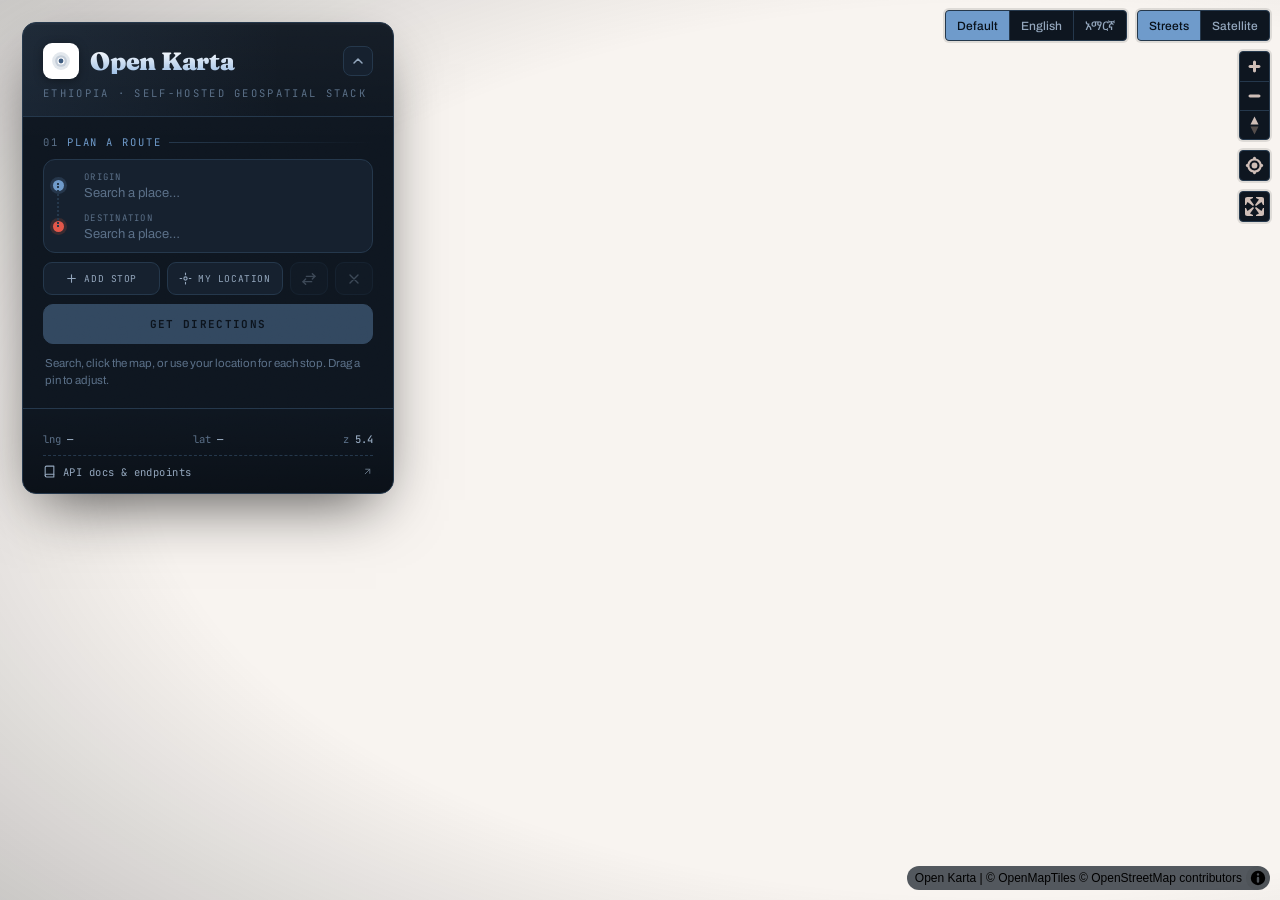
==== commit 96f6478a: "fix(web): rewrite Amharic directions in everyday terms The Amharic instructions were rendered word f" ====
--- a/web/index.html
+++ b/web/index.html
@@ -405,7 +405,7 @@
   am: {
     tagline:"ኢትዮጵያ · በራስ የተስተናገደ የካርታ መድረክ",
     planroute:"መንገድ ያቅዱ",  directions:"አቅጣጫዎች", origin:"መነሻ", dest:"መድረሻ",
-    nav_junctions:"መገናኛዎች", nav_streets:"ጎዳናዎች", nav_style:"የአቅጣጫ አቀራረብ", junction:"መገናኛ",
+    nav_junctions:"መገንጠያዎች", nav_streets:"ጎዳናዎች", nav_style:"የአቅጣጫ አቀራረብ", junction:"መገንጠያ",
     distance:"ርቀት", drivetime:"የጉዞ ጊዜ",
     base_street:"ጎዳና", base_satellite:"ሳተላይት", lang_default:"ነባሪ", lang_en:"እንግሊዝኛ", lang_am:"አማርኛ",
     u_m:"ሜ", u_km:"ኪሜ", u_min:"ደቂቃ", u_h:"ሰ", u_steps:"ደረጃዎች",
@@ -613,27 +613,32 @@
 }
 const MOD_EN = { "slight left":"slight left", "slight right":"slight right", "sharp left":"sharp left",
                  "sharp right":"sharp right", "left":"left", "right":"right", "straight":"straight" };
-const MOD_AM = { "slight left":"ትንሽ ወደ ግራ", "slight right":"ትንሽ ወደ ቀኝ", "sharp left":"በደንብ ወደ ግራ",
-                 "sharp right":"በደንብ ወደ ቀኝ", "left":"ግራ", "right":"ቀኝ", "straight":"ቀጥታ" };
+// Amharic modifiers are whole phrases ("ወደ ግራ"), so a sentence is "<modifier> ይታጠፉ".
+const MOD_AM = { "slight left":"በትንሹ ወደ ግራ", "slight right":"በትንሹ ወደ ቀኝ", "sharp left":"በደንብ ወደ ግራ",
+                 "sharp right":"በደንብ ወደ ቀኝ", "left":"ወደ ግራ", "right":"ወደ ቀኝ", "straight":"ቀጥታ" };
 function maneuverText(m, name) {
   const mod = m.modifier || "";
   const nm  = name ? `<b>${esc(name)}</b>` : "";
   if (uiLang() === "am") {
-    const md = MOD_AM[mod] || mod, onto = name ? `፣ ${nm}` : "";
+    // Everyday terms, checked by back-translation: አደባባይ = roundabout, መገንጠያ =
+    // junction / fork. (A literal "ዙሪያ መንገድ" reads as "the road around".)
+    const md = MOD_AM[mod] || "", onto = name ? `፣ ${nm}` : "", uturn = mod.indexOf("uturn") >= 0;
+    const side = md && mod !== "straight";                       // an actual left / right
+    const turn = uturn ? "ዞረው ይመለሱ" : side ? `${md} ይታጠፉ` : "ቀጥ ብለው ይቀጥሉ";
     switch (m.type) {
       case "depart":       return "ጉዞ ይጀምሩ";
       case "arrive":       return "መድረሻዎ ደርሰዋል";
       case "turn":
-      case "end of road":  return (mod.indexOf("uturn") >= 0 ? "ወደ ኋላ ይመለሱ" : `ወደ ${md} ይታጠፉ`) + onto;
-      case "continue":     return (mod.indexOf("uturn") >= 0 ? "ወደ ኋላ ይመለሱ" : mod && mod !== "straight" ? `ወደ ${md} ይቀጥሉ` : "ቀጥ ብለው ይቀጥሉ") + onto;
+      case "end of road":  return turn + onto;
+      case "continue":     return (uturn ? "ዞረው ይመለሱ" : side ? `${md} ይቀጥሉ` : "ቀጥ ብለው ይቀጥሉ") + onto;
       case "new name":     return "ይቀጥሉ" + onto;
-      case "merge":        return "ይቀላቀሉ" + onto;
-      case "on ramp":      return "መግቢያውን ይውሰዱ" + onto;
-      case "off ramp":     return "መውጫውን ይውሰዱ" + onto;
-      case "fork":         return `በመንታ መንገዱ ${md} ይያዙ`;
+      case "merge":        return "ወደ መንገዱ ይቀላቀሉ" + onto;
+      case "on ramp":      return "በመግቢያው ይግቡ" + onto;
+      case "off ramp":     return "በመውጫው ይውጡ" + onto;
+      case "fork":         return `መገንጠያው ላይ ${md || "ቀጥታ"} ይሂዱ`;
       case "roundabout":
-      case "rotary":       return "ወደ ዙሪያ መንገዱ ይግቡ" + (m.exit ? `፣ ${m.exit}ኛ መውጫ` : "") + onto;
-      case "roundabout turn": return `በዙሪያ መንገዱ ወደ ${md} ይታጠፉ` + onto;
+      case "rotary":       return (m.exit ? `አደባባዩ ላይ በ${m.exit}ኛው መውጫ ይውጡ` : "ወደ አደባባዩ ይግቡ") + onto;
+      case "roundabout turn": return `አደባባዩ ላይ ${turn}` + onto;
       default:             return "ይቀጥሉ" + onto;
     }
   }
@@ -705,40 +710,68 @@
   return `<b title="${esc(j.src + (j.d ? " · " + j.d + " m" : ""))}">${esc(j.name)}</b>` +
          (j.alt ? ` <span class="aka">(${esc(j.alt)})</span>` : "");
 }
-/* Roundabouts are told by the way you leave them — left, right or straight, as
-   at any crossroads — not by counting exits (row.turn, from junctions.js). The
-   exit number only comes back, in brackets, when an earlier exit points the same
-   way and the word alone would send the driver out too soon. */
-const RING_EN = { straight:"go straight", left:"turn left", right:"turn right", back:"go around and head back" };
-const RING_AM = { straight:"ቀጥ ብለው ይለፉ", left:"ወደ ግራ ይታጠፉ", right:"ወደ ቀኝ ይታጠፉ", back:"ዞረው ይመለሱ" };
-function ringText(row, am) {
-  const t = row.turn, n = row.maneuver.exit;
-  if (!t) return n ? (am ? `${n}ኛውን መውጫ ይውሰዱ` : `take the ${ordinalEn(n)} exit`) : (am ? "ይቀጥሉ" : "continue");
-  if (t.unclear && t.dir === "straight") {            // two exits lead ahead — ours is the far one
-    const far = t.side === "right" ? "left" : "right";
-    return am ? (far === "left" ? "ግራውን ይያዙ" : "ቀኙን ይያዙ") : `keep ${far}`;
-  }
-  return (am ? RING_AM : RING_EN)[t.dir] +
-         (t.unclear && t.exit ? (am ? ` (${t.exit}ኛ መውጫ)` : ` (${ordinalEn(t.exit)} exit)`) : "");
-}
+/* Wording of junction directions: whole sentences with {placeholders}, so they
+   can be corrected by ear without touching the logic.
+     {at} this junction · {to} the next named junction · {act} what to do there
+     {text} the sentence so far · {nth} the exit number ("2nd" / "2ኛ")
+   Roundabouts are told by the way you leave them — left, right or straight, as
+   at any crossroads — not by counting exits (row.turn, from junctions.js); the
+   exit number only returns, in brackets, when an earlier exit points the same way.
+   Amharic follows how directions are actually given ("ሜክሲኮ ሲደርሱ ወደ ግራ ታጥፈው
+   ወደ ፒያሳ ይሂዱ") rather than English word order, with the everyday words:
+   አደባባይ for a roundabout, መገንጠያ for a junction. Every line was back-translated. */
+const JTXT = {
+  en: {
+    depart: "Head out", depart_to: "Head toward {to}",
+    pass: "Continue through {at}",
+    arrive: "Arrive at your destination", arrive_near: "Arrive at your destination, near {at}",
+    at: "At {at}, {act}", then_to: "{text} toward {to}",
+    ring: "At the roundabout, {act}", ring_at: "At {at}, {act}",
+    ring_act: { straight: "go straight", left: "turn left", right: "turn right", back: "go around and head back" },
+    ring_keep: { left: "keep left", right: "keep right" },
+    ring_nth: "{act} ({nth} exit)", ring_exit: "take the {nth} exit", ring_on: "continue"
+  },
+  am: {
+    depart: "ጉዞ ይጀምሩ", depart_to: "ወደ {to} አቅጣጫ ይሂዱ",
+    pass: "በ{at} በኩል ይለፉ",
+    arrive: "መድረሻዎ ደርሰዋል", arrive_near: "መድረሻዎ ደርሰዋል፤ {at} አካባቢ ነው",
+    at: "{at} ሲደርሱ {act}", then_to: "{text}፤ ከዚያ ወደ {to} ይሂዱ",
+    turn_to: { left: "ወደ ግራ ታጥፈው ወደ {to} ይሂዱ", right: "ወደ ቀኝ ታጥፈው ወደ {to} ይሂዱ" },
+    ring: "አደባባዩ ላይ {act}", ring_at: "{at} ሲደርሱ {act}",
+    ring_name: "{at} አደባባይ",                 // "ጦር ሃይሎች" -> "ጦር ሃይሎች አደባባይ" (unless the name already says so)
+    ring_act: { straight: "ቀጥ ብለው ይለፉ", left: "ወደ ግራ ይታጠፉ", right: "ወደ ቀኝ ይታጠፉ", back: "አደባባዩን ዞረው ይመለሱ" },
+    ring_act_to: { straight: "ቀጥ ብለው ወደ {to} ይሂዱ", left: "ወደ ግራ ታጥፈው ወደ {to} ይሂዱ", right: "ወደ ቀኝ ታጥፈው ወደ {to} ይሂዱ" },
+    ring_keep: { left: "በግራ በኩል ያለውን መንገድ ይያዙ", right: "በቀኝ በኩል ያለውን መንገድ ይያዙ" },
+    ring_nth: "{act} ({nth}ው መውጫ)", ring_exit: "በ{nth}ው መውጫ ይውጡ", ring_on: "ይቀጥሉ"
+  }
+};
+const fillT = (tpl, v) => tpl.replace(/\{(\w+)\}/g, (_, k) => (v[k] != null ? v[k] : ""));
 function junctionText(row) {
-  const m = row.maneuver || {}, j = row.junction, am = uiLang() === "am";
-  const nm = j ? junctionLabel(j) : "", tw = row.toward ? `<b>${esc(row.toward)}</b>` : "";
-  if (row.type === "pass")   return am ? `በ${nm} በኩል ይቀጥሉ` : `Continue through ${nm}`;
-  if (row.type === "depart") return am ? (tw ? `ወደ ${tw} አቅጣጫ ጉዞ ይጀምሩ` : "ጉዞ ይጀምሩ") : (tw ? `Head toward ${tw}` : "Head out");
-  if (row.type === "arrive") return am ? "መድረሻዎ ደርሰዋል" + (j ? `፣ ${nm} አቅራቢያ` : "")
-                                       : "Arrive at your destination" + (j ? `, near ${nm}` : "");
-  const mod = m.modifier || "", ring = m.type === "roundabout" || m.type === "rotary" || m.type === "roundabout turn";
-  let text;
-  if (am) {
-    const act = m.type === "roundabout turn" ? `ወደ ${MOD_AM[mod] || mod} ይታጠፉ` : ring ? ringText(row, true) : maneuverText(m, "");
-    text = (j ? `${nm} ላይ፣ ` : "") + (ring ? "በዙሪያ መንገዱ " : "") + act + (tw ? `፣ ወደ ${tw} አቅጣጫ` : "");
+  const lang = uiLang(), L = JTXT[lang], m = row.maneuver || {}, j = row.junction, mod = m.modifier || "";
+  const at = j ? junctionLabel(j) : "", to = row.toward ? `<b>${esc(row.toward)}</b>` : "";
+  if (row.type === "pass")   return fillT(L.pass, { at });
+  if (row.type === "depart") return to ? fillT(L.depart_to, { to }) : L.depart;
+  if (row.type === "arrive") return j ? fillT(L.arrive_near, { at }) : L.arrive;
+
+  const nth = m.exit ? (lang === "am" ? m.exit + "ኛ" : ordinalEn(m.exit)) : "";
+  const ring = m.type === "roundabout" || m.type === "rotary" || m.type === "roundabout turn";
+  // A mini-roundabout arrives from OSRM as a turn with a modifier — word it like the others.
+  const t = row.turn || (m.type !== "roundabout turn" ? null :
+    { dir: mod.indexOf("uturn") >= 0 ? "back" : mod.indexOf("left") >= 0 ? "left" : mod.indexOf("right") >= 0 ? "right" : "straight" });
+  let act, text, towardSaid = false;                 // towardSaid: `act` already ends in "… toward {to}"
+  if (ring) {
+    if (!t) act = nth ? fillT(L.ring_exit, { nth }) : L.ring_on;
+    else if (t.unclear && t.dir === "straight") act = L.ring_keep[t.side === "right" ? "left" : "right"];   // two exits lead ahead — ours is the far one
+    else if (to && !t.unclear && L.ring_act_to && L.ring_act_to[t.dir]) { act = fillT(L.ring_act_to[t.dir], { to }); towardSaid = true; }
+    else { act = L.ring_act[t.dir]; if (t.unclear && nth) act = fillT(L.ring_nth, { act, nth }); }
+    const says = j && /አደባባይ|ማዞሪያ|square|roundabout/i.test(j.name + " " + (j.alt || ""));
+    text = !j ? fillT(L.ring, { act }) : fillT(L.ring_at, { at: L.ring_name && !says ? fillT(L.ring_name, { at }) : at, act });
   } else {
-    const act = m.type === "roundabout turn" ? `turn ${MOD_EN[mod] || mod}` : ring ? ringText(row, false) : maneuverText(m, "");
-    const at = j ? `At ${nm}, ` : ring ? "At the roundabout, " : "";
-    text = at + (at ? act[0].toLowerCase() + act.slice(1) : act) + (tw ? ` toward ${tw}` : "");
-  }
-  return text;
+    if (to && L.turn_to && L.turn_to[mod] && (m.type === "turn" || m.type === "end of road")) { act = fillT(L.turn_to[mod], { to }); towardSaid = true; }
+    else act = maneuverText(m, "");
+    text = j ? fillT(L.at, { at, act: act[0].toLowerCase() + act.slice(1) }) : act;
+  }
+  return to && !towardSaid ? fillT(L.then_to, { text, to }) : text;
 }
 function renderJunctionSteps(route) {
   const lang = uiLang(), names = junctionNames(route);
